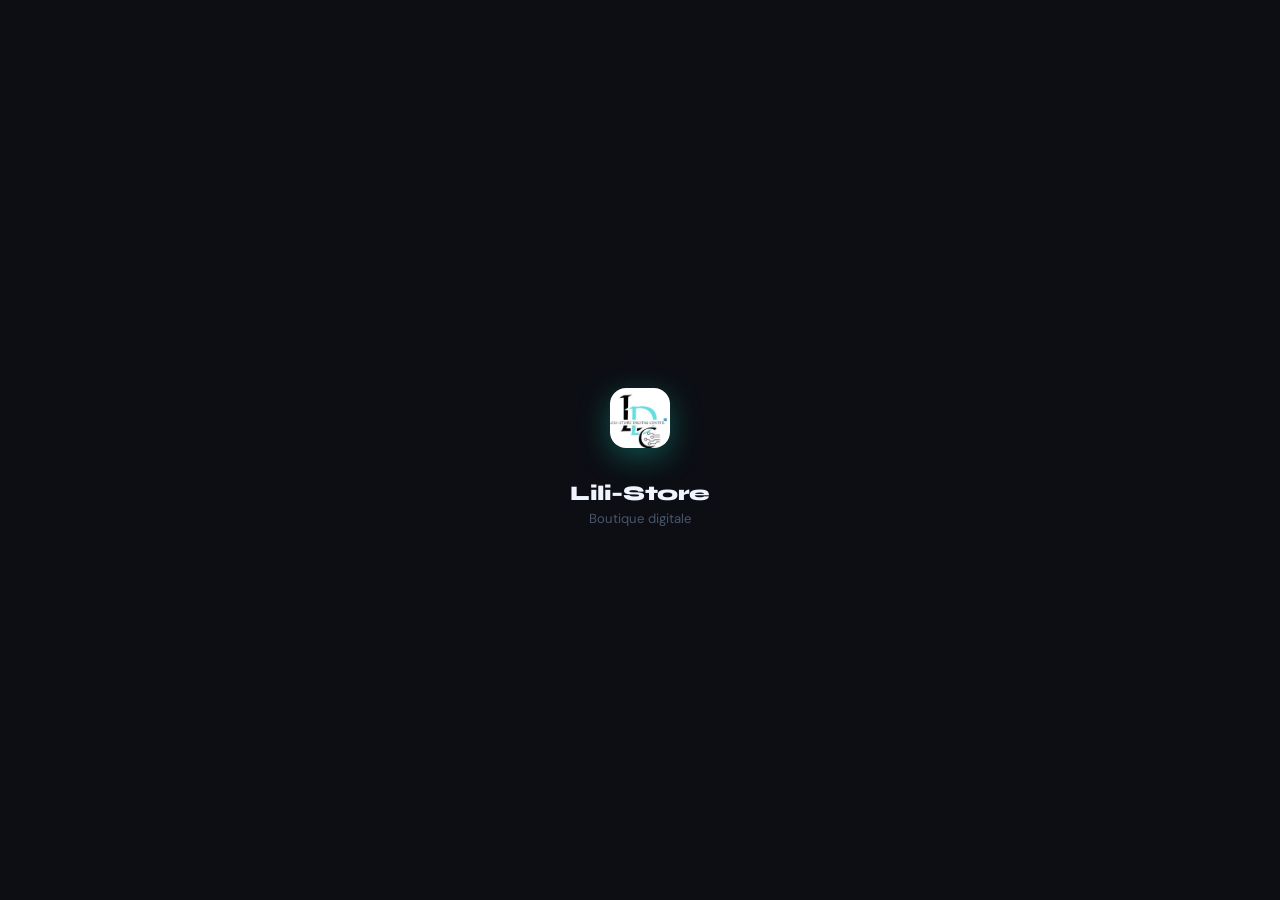
==== client-market/index.html @ f2b87844 "feat: Lili-Store Digital v2 - boutique en ligne avec tableau de bord" ====
<!DOCTYPE html>
<html lang="fr">
<head>
<meta charset="UTF-8">
<meta name="viewport" content="width=device-width,initial-scale=1,maximum-scale=1,user-scalable=no,viewport-fit=cover">
<meta name="theme-color" content="#14B8A6">
<meta name="apple-mobile-web-app-capable" content="yes">
<meta name="apple-mobile-web-app-status-bar-style" content="default">
<title>Lili-Store Digital · Boutique</title>
<link rel="icon" type="image/jpeg" href="lili.jpg">
<link rel="apple-touch-icon" href="lili.jpg">
<link rel="stylesheet" href="css/style.css">
<style>
:root{--primary:#14B8A6;--primary-dark:#0F766E;--primary-glow:rgba(20,184,166,.4);--primary-soft:rgba(20,184,166,.12);--bg:#0C0E14;--bg-2:#13161F;--bg-card:#181C28;--surface:#1E2235;--surface-2:#252A3E;--border:rgba(255,255,255,.07);--border-accent:rgba(20,184,166,.35);--header-bg:rgba(12,14,20,.92);--text-1:#F0F4FF;--text-2:#8896B3;--text-3:#4A556B;--gold:#F5A623;--silver:#9BB3CC;--bronze:#C47D4A;--success:#00D68F;--error:#FF4D6D;--radius-s:10px;--radius-m:16px;--radius-l:22px;--radius-xl:30px;--radius-full:9999px;--hdr-h:112px;--shadow-sm:0 2px 8px rgba(0,0,0,.25);--shadow:0 4px 20px rgba(0,0,0,.35);--shadow-lg:0 8px 40px rgba(0,0,0,.5);--font-display:'Syne',sans-serif;--font-body:'DM Sans',sans-serif;--ease-bounce:cubic-bezier(.34,1.56,.64,1);--ease-out:cubic-bezier(.4,0,.2,1);--t-fast:.18s var(--ease-out);--t-norm:.28s var(--ease-out);--t-bounce:.38s var(--ease-bounce);--shadow-card:0 8px 32px rgba(0,0,0,.5);--shadow-glow:0 0 30px var(--primary-glow);}
body.light{--bg:#F8FAFC;--bg-2:#F1F5F9;--bg-card:#FFFFFF;--surface:#F1F5F9;--surface-2:#E2E8F0;--border:rgba(0,0,0,.08);--border-accent:rgba(20,184,166,.25);--header-bg:rgba(248,250,252,.92);--text-1:#0F172A;--text-2:#475569;--text-3:#94A3B8;--shadow-sm:0 2px 8px rgba(0,0,0,.06);--shadow:0 4px 20px rgba(0,0,0,.08);--shadow-lg:0 8px 40px rgba(0,0,0,.12);}
*,*::before,*::after{box-sizing:border-box;margin:0;padding:0;-webkit-tap-highlight-color:transparent;-webkit-font-smoothing:antialiased;}
html{scroll-behavior:smooth;overflow-x:hidden;}
body{font-family:var(--font-body);background:var(--bg);color:var(--text-1);min-height:100vh;overflow-x:hidden;padding-bottom:env(safe-area-inset-bottom,20px);}
a{text-decoration:none;color:inherit;}
img{display:block;max-width:100%;}
::-webkit-scrollbar{width:4px;height:4px;}
::-webkit-scrollbar-track{background:transparent;}
::-webkit-scrollbar-thumb{background:var(--surface-2);border-radius:99px;}


.loader-ring{position:relative;width:80px;height:80px;display:flex;align-items:center;justify-content:center;}
.loader-emoji{position:absolute;z-index:2;animation:emojiBounce 1.6s ease-in-out infinite;}
.loader-emoji svg{width:36px;height:36px;}
@keyframes emojiBounce{0%,100%{transform:scale(1)}50%{transform:scale(1.15)}}
.loader-svg{width:80px;height:80px;position:absolute;top:0;left:0;transform:rotate(-90deg);}
.loader-track{fill:none;stroke:rgba(255,255,255,.08);stroke-width:5;}
.loader-fill{fill:none;stroke:var(--primary);stroke-width:5;stroke-linecap:round;stroke-dasharray:226;stroke-dashoffset:226;animation:loaderSpin 1.8s ease-in-out infinite;filter:drop-shadow(0 0 6px var(--primary));}
@keyframes loaderSpin{0%{stroke-dashoffset:226}50%{stroke-dashoffset:56}100%{stroke-dashoffset:226}}
.loader-label{font-family:var(--font-display);font-size:.8rem;color:var(--text-3);letter-spacing:.06em;text-transform:uppercase;}
.loader-bar-wrap{width:100%;height:3px;background:rgba(255,255,255,.07);border-radius:var(--radius-full);overflow:hidden;}
.loader-bar{height:100%;width:0%;background:linear-gradient(90deg,var(--primary),#FF9500);border-radius:var(--radius-full);transition:width .3s var(--ease-out);box-shadow:0 0 10px var(--primary-glow);}

.app-header{position:fixed;top:0;left:0;right:0;z-index:1000;background:var(--header-bg);backdrop-filter:blur(20px);-webkit-backdrop-filter:blur(20px);border-bottom:1px solid var(--border);padding-top:env(safe-area-inset-top,0);transition:box-shadow var(--t-norm);}
.app-header.scrolled{box-shadow:0 4px 30px rgba(0,0,0,.5);}
.app-header-inner{display:flex;align-items:center;justify-content:space-between;padding:10px 14px 6px;}
.hdr-btn{width:38px;height:38px;border:none;background:rgba(255,255,255,.05);border-radius:var(--radius-s);color:var(--text-1);cursor:pointer;display:flex;align-items:center;justify-content:center;transition:background var(--t-fast);}
.hdr-btn:hover{background:rgba(255,255,255,.1);}
.hdr-center{display:flex;align-items:center;gap:7px;}
.hdr-logo-icon{width:28px;height:28px;}
.hdr-logo-text{font-family:var(--font-display);font-size:1.1rem;font-weight:800;color:var(--text-1);letter-spacing:-.03em;}
.hdr-right{display:flex;gap:6px;align-items:center;}
.hdr-search{padding:0 14px 10px;}
.search-box{display:flex;align-items:center;gap:9px;background:rgba(255,255,255,.06);border:1.5px solid rgba(255,255,255,.09);border-radius:var(--radius-full);padding:9px 14px;transition:all var(--t-norm);box-shadow:var(--shadow-sm);}
.search-box:focus-within{background:rgba(255,255,255,.1);border-color:var(--primary);box-shadow:0 0 0 4px rgba(20,184,166,.12);}
.search-ico{color:var(--text-3);flex-shrink:0;transition:color var(--t-fast);}
.search-box:focus-within .search-ico{color:var(--primary);}
.search-input{flex:1;background:transparent;border:none;outline:none;font-family:var(--font-body);font-size:.88rem;font-weight:500;color:var(--text-1);}
.search-input::placeholder{color:var(--text-3);}
.hdr-meta{display:flex;align-items:center;gap:6px;padding:5px 4px 0;}
.meta-pill{font-size:.72rem;color:var(--text-3);font-weight:500;}
.meta-pill b{color:var(--primary);font-weight:700;}
.meta-dot{color:var(--text-3);font-size:.72rem;}

.snap-main{padding-top:var(--hdr-h);min-height:100vh;}

.hero-section{padding:24px 16px 20px;position:relative;overflow:hidden;}
.hero-bg{position:absolute;inset:0;background:radial-gradient(ellipse 80% 50% at 50% 0%,rgba(20,184,166,.08),transparent 70%);pointer-events:none;}
.hero-pill{display:inline-flex;align-items:center;gap:6px;background:var(--primary-soft);border:1px solid rgba(20,184,166,.25);border-radius:var(--radius-full);padding:5px 12px;font-size:.7rem;font-weight:700;color:var(--primary);text-transform:uppercase;letter-spacing:.06em;margin-bottom:14px;position:relative;z-index:1;}
.live-dot{width:6px;height:6px;background:var(--success);border-radius:50%;animation:blink 1.4s ease-in-out infinite;}
@keyframes blink{0%,100%{opacity:1}50%{opacity:.3}}
.hero-title{font-family:var(--font-display);font-size:clamp(1.6rem,6vw,2.4rem);font-weight:800;line-height:1.15;margin-bottom:10px;position:relative;z-index:1;}
.hero-title .accent{color:var(--primary);}
.hero-sub{font-size:.88rem;color:var(--text-2);line-height:1.6;margin-bottom:18px;max-width:320px;position:relative;z-index:1;}

.stories-bar-wrap{padding:16px 0 0;}
.stories-label{display:flex;align-items:center;gap:8px;padding:0 16px 10px;}
.stories-label-txt{font-family:var(--font-display);font-size:.78rem;font-weight:700;text-transform:uppercase;letter-spacing:.1em;color:var(--text-3);}
.stories-bar{display:flex;gap:14px;padding:4px 16px 18px;overflow-x:auto;scrollbar-width:none;-ms-overflow-style:none;scroll-snap-type:x mandatory;-webkit-overflow-scrolling:touch;}
.stories-bar::-webkit-scrollbar{display:none;}
.story-item{display:flex;flex-direction:column;align-items:center;gap:6px;flex-shrink:0;cursor:pointer;scroll-snap-align:start;animation:storyIn .5s var(--ease-bounce) backwards;}
@keyframes storyIn{from{opacity:0;transform:scale(.7) translateY(10px)}to{opacity:1;transform:scale(1) translateY(0)}}
.story-ring-outer{width:68px;height:68px;border-radius:50%;padding:2.5px;position:relative;background:conic-gradient(var(--primary) 0%,var(--gold) 50%,var(--primary) 100%);transition:transform var(--t-bounce);}
.story-item:hover .story-ring-outer{transform:scale(1.08);}
.story-ring-inner{width:100%;height:100%;border-radius:50%;border:2.5px solid var(--bg);overflow:hidden;background:var(--surface);display:flex;align-items:center;justify-content:center;font-size:1.5rem;}
.story-ring-inner img{width:100%;height:100%;object-fit:cover;border-radius:50%;}
.story-name{font-family:var(--font-body);font-size:.66rem;font-weight:600;color:var(--text-2);text-align:center;max-width:62px;overflow:hidden;text-overflow:ellipsis;white-space:nowrap;}

.snap-tabs{display:flex;gap:0;padding:0 16px;border-bottom:1px solid rgba(255,255,255,.07);background:var(--bg);position:sticky;top:var(--hdr-h);z-index:90;}
.snap-tab{flex:1;padding:12px 8px;border:none;background:transparent;color:var(--text-3);font-family:var(--font-display);font-size:.82rem;font-weight:700;text-transform:uppercase;letter-spacing:.07em;cursor:pointer;border-bottom:2px solid transparent;transition:all .22s ease;display:flex;align-items:center;justify-content:center;gap:6px;}
.snap-tab:hover{color:var(--text-2);}
.snap-tab.active{color:var(--primary);border-bottom-color:var(--primary);}
.snap-tab .tab-badge{background:var(--primary);color:white;border-radius:99px;font-size:.58rem;padding:1px 5px;font-weight:800;min-width:16px;text-align:center;}

.discover-section{padding:0 10px 32px;}
.discover-grid{display:grid;grid-template-columns:1fr 1fr;gap:10px;}
.discover-grid .tile-card:nth-child(5n+1){grid-column:1/-1;}
@media(min-width:480px){.discover-grid{grid-template-columns:repeat(2,1fr);gap:12px;}}
@media(min-width:720px){.discover-grid{grid-template-columns:repeat(3,1fr);gap:14px;}.discover-grid .tile-card:nth-child(5n+1){grid-column:span 1;}}
@media(min-width:1024px){.discover-section{padding:0 16px 40px;}.discover-grid{grid-template-columns:repeat(4,1fr);gap:16px;}}

.tile-card{background:var(--bg-card);border:1px solid var(--border);border-radius:var(--radius-l);overflow:hidden;position:relative;cursor:pointer;display:flex;flex-direction:column;box-shadow:var(--shadow-sm);transition:transform var(--t-bounce),box-shadow var(--t-norm),border-color var(--t-norm);animation:tileIn .5s var(--ease-bounce) backwards;}
@keyframes tileIn{from{opacity:0;transform:translateY(24px) scale(.92)}to{opacity:1;transform:translateY(0) scale(1)}}
.tile-card:hover{box-shadow:var(--shadow);transform:translateY(-4px) scale(1.01);border-color:var(--border-accent);}
.tile-card:active{transform:scale(.97);}
.tile-cover{height:90px;position:relative;overflow:hidden;background:var(--surface);flex-shrink:0;}
.tile-cover::after{content:'';position:absolute;inset:0;background:rgba(0,0,0,.3);opacity:0;transition:opacity .3s ease;z-index:2;pointer-events:none;}
.tile-card:hover .tile-cover::after{opacity:1;}
.tile-card:nth-child(5n+1) .tile-cover{height:140px;}
.tile-slideshow{position:absolute;inset:0;overflow:hidden;}
.tile-slide-img{position:absolute;inset:0;width:100%;height:100%;object-fit:cover;opacity:0;transition:opacity .55s ease;}
.tile-slide-img.loaded{opacity:1;}
.tile-sk{position:absolute;inset:0;background:linear-gradient(90deg,var(--surface) 25%,var(--surface-2) 50%,var(--surface) 75%);background-size:200% 100%;animation:imgShimmer 1.4s ease-in-out infinite;z-index:0;}
.tile-sk.hide{opacity:0;transition:opacity .4s ease;}
@keyframes imgShimmer{0%{background-position:200% 0}100%{background-position:-200% 0}}
.tile-card:hover .tile-slide-img.active{transform:scale(1.04);transition:opacity .7s ease,transform .5s ease;}
.tile-cover-gradient{position:absolute;inset:0;background:linear-gradient(to bottom,rgba(0,0,0,0) 0%,rgba(0,0,0,.6) 100%);}
.tile-cover-badges{position:absolute;top:8px;left:8px;display:flex;gap:5px;z-index:2;}
.tile-badge{font-size:.62rem;font-weight:700;font-family:var(--font-display);padding:3px 8px;border-radius:var(--radius-full);backdrop-filter:blur(8px);letter-spacing:.04em;}
.tile-badge-stock{background:rgba(0,214,143,.2);color:var(--success);border:1px solid rgba(0,214,143,.3);}
.tile-badge-hot{background:rgba(255,77,109,.85);color:#fff;border:none;}
.tile-badge-promo{background:var(--error);color:#fff;border:none;}
.price-barre{font-size:.75rem;font-weight:600;color:var(--text-3);text-decoration:line-through;margin-right:5px;}
.modal-price .price-barre{font-size:.95rem;}
.tile-body{padding:11px 12px 13px;display:flex;flex-direction:column;gap:9px;flex:1;}
.tile-name{font-family:var(--font-display);font-size:.88rem;font-weight:700;color:var(--text-1);letter-spacing:-.01em;white-space:nowrap;overflow:hidden;text-overflow:ellipsis;line-height:1.2;margin-bottom:2px;}
.tile-meta{font-size:.67rem;color:var(--text-3);font-weight:500;display:flex;align-items:center;gap:4px;}
.tile-meta svg{width:12px;height:12px;flex-shrink:0;}
.tile-price{font-family:var(--font-display);font-size:1.05rem;font-weight:800;color:var(--primary);letter-spacing:-.02em;}
.tile-stars{color:var(--gold);font-size:.7rem;letter-spacing:1px;}
.tile-desc{font-size:.71rem;color:var(--text-2);line-height:1.5;display:-webkit-box;-webkit-line-clamp:2;-webkit-box-orient:vertical;overflow:hidden;}
.tile-actions{display:flex;gap:6px;margin-top:auto;}
.tile-btn-cart{flex:1;padding:9px 10px;border-radius:var(--radius-s);border:none;background:linear-gradient(135deg,var(--primary),var(--primary-dark));color:white;font-family:var(--font-body);font-size:.77rem;font-weight:700;cursor:pointer;display:flex;align-items:center;justify-content:center;gap:5px;box-shadow:0 4px 12px rgba(20,184,166,.3);transition:all var(--t-bounce);}
.tile-btn-cart:hover{transform:translateY(-1px);box-shadow:0 6px 18px rgba(20,184,166,.45);}
.tile-btn-like{width:36px;height:36px;border-radius:var(--radius-s);border:1.5px solid var(--border);background:var(--surface);color:var(--text-2);cursor:pointer;display:flex;align-items:center;justify-content:center;transition:all var(--t-bounce);flex-shrink:0;}
.tile-btn-like:hover{border-color:var(--error);color:var(--error);}
.tile-btn-like.liked{background:rgba(255,77,109,.12);border-color:rgba(255,77,109,.3);color:var(--error);}
.slide-dots{position:absolute;bottom:7px;left:50%;transform:translateX(-50%);display:flex;gap:4px;z-index:3;}
.slide-dot{width:5px;height:5px;border-radius:50%;background:rgba(255,255,255,.4);transition:all .25s ease;flex-shrink:0;}
.slide-dot.active{background:#fff;width:14px;border-radius:3px;}

.snap-empty{padding:60px 24px;text-align:center;}
.snap-empty-icon{font-size:3.5rem;margin-bottom:16px;display:block;}
.snap-empty h3{font-family:var(--font-display);font-size:1.1rem;font-weight:800;color:var(--text-2);margin-bottom:8px;letter-spacing:-.02em;}
.snap-empty p{font-size:.85rem;color:var(--text-3);margin-bottom:20px;}
.snap-load-more-wrap{padding:20px 0 10px;text-align:center;}

.toast-container{position:fixed;bottom:calc(20px + env(safe-area-inset-bottom,0));right:14px;left:14px;z-index:99998;display:flex;flex-direction:column-reverse;gap:8px;pointer-events:none;}
.toast{display:flex;align-items:center;gap:10px;background:var(--surface-2);border:1px solid var(--border);border-radius:var(--radius-m);padding:12px 16px;font-size:.84rem;font-weight:600;color:var(--text-1);box-shadow:0 8px 30px rgba(0,0,0,.55);pointer-events:all;animation:toastIn .4s var(--ease-bounce);max-width:380px;width:fit-content;margin:0 auto;backdrop-filter:blur(14px);}
@keyframes toastIn{from{opacity:0;transform:translateY(20px) scale(.9)}to{opacity:1;transform:translateY(0) scale(1)}}
.toast.fade-out{animation:toastOut .3s ease forwards;}
@keyframes toastOut{to{opacity:0;transform:translateY(10px) scale(.92)}}
.toast.success{border-color:rgba(0,214,143,.4);}
.toast.error{border-color:rgba(255,77,109,.4);}
.toast.info{border-color:rgba(20,184,166,.4);}

.modal-overlay{position:fixed;inset:0;background:rgba(0,0,0,.75);backdrop-filter:blur(10px);-webkit-backdrop-filter:blur(10px);z-index:3000;opacity:0;visibility:hidden;transition:all var(--t-norm);display:flex;align-items:flex-end;justify-content:center;}
.modal-overlay.active{opacity:1;visibility:visible;}
.modal-sheet{background:var(--bg-card);border-radius:var(--radius-xl) var(--radius-xl) 0 0;border:1px solid var(--border);border-bottom:none;width:100%;max-width:500px;max-height:90vh;overflow-y:auto;transform:translateY(40px);transition:transform var(--t-bounce);position:relative;padding-bottom:env(safe-area-inset-bottom,20px);box-shadow:0 -4px 40px rgba(0,0,0,.5);}
body.light .modal-sheet{box-shadow:0 -4px 40px rgba(0,0,0,.15);}
.modal-overlay.active .modal-sheet{transform:translateY(0);}
.modal-drag-handle{width:36px;height:4px;background:var(--border);border-radius:99px;margin:12px auto 4px;}
.modal-close{position:absolute;top:14px;right:14px;width:32px;height:32px;border:1px solid var(--border);background:var(--surface);border-radius:50%;color:var(--text-2);cursor:pointer;display:flex;align-items:center;justify-content:center;transition:all var(--t-fast);z-index:1;}
.modal-close:hover{background:var(--error);color:white;border-color:var(--error);}
.modal-product-img{width:100%;height:200px;object-fit:cover;cursor:zoom-in;transition:transform .3s ease,opacity .55s ease;opacity:0;}
.modal-product-img.loaded{opacity:1;}
.modal-product-img:hover{transform:scale(1.02);}
.modal-body{padding:20px;}
.modal-name{font-family:var(--font-display);font-size:1.2rem;font-weight:800;color:var(--text-1);margin-bottom:4px;}
.modal-price{font-size:1.3rem;font-weight:900;color:var(--primary);margin-bottom:12px;}
.modal-desc{font-size:.84rem;color:var(--text-2);line-height:1.6;margin-bottom:16px;}

/* ───── ORDER STEPPER ───── */
.ck-step-indicator{display:flex;align-items:center;justify-content:center;gap:0;padding:16px 20px 12px;position:sticky;top:0;z-index:11;background:var(--bg-card);}
.ck-step-indicator:empty{display:none;}
.ck-step-dot{display:flex;align-items:center;gap:6px;font-size:.68rem;font-weight:700;color:var(--text-3);text-transform:uppercase;letter-spacing:.04em;transition:color var(--t-norm);}
.ck-step-dot .num{width:26px;height:26px;border-radius:50%;display:flex;align-items:center;justify-content:center;font-size:.7rem;font-weight:800;border:2px solid var(--border);color:var(--text-3);transition:all var(--t-bounce);flex-shrink:0;}
.ck-step-dot.active{color:var(--text-1);}
.ck-step-dot.active .num{background:var(--primary);border-color:var(--primary);color:#fff;box-shadow:0 0 0 4px rgba(20,184,166,.2);}
.ck-step-dot.done{color:var(--success);}
.ck-step-dot.done .num{background:var(--success);border-color:var(--success);color:#fff;font-size:.55rem;}
.ck-step-line{width:40px;height:2px;background:var(--border);margin:0 8px;border-radius:2px;transition:background var(--t-norm);position:relative;overflow:hidden;}
.ck-step-line.fill{background:var(--primary);}
.ck-step-line.fill::after{content:'';position:absolute;inset:0;background:linear-gradient(90deg,var(--primary),var(--primary-dark));animation:ckLinePulse 1.6s ease-in-out infinite;}
@keyframes ckLinePulse{0%,100%{opacity:1}50%{opacity:.6}}
.ck-pane{animation:ckSlideIn .4s var(--ease-bounce);}
@keyframes ckSlideIn{from{opacity:0;transform:translateX(30px)}to{opacity:1;transform:translateX(0)}}
.ck-pane.exit{animation:ckSlideOut .3s ease forwards;}
@keyframes ckSlideOut{to{opacity:0;transform:translateX(-30px)}}

.cmd-overlay{position:fixed;inset:0;background:rgba(0,0,0,.65);backdrop-filter:blur(12px);-webkit-backdrop-filter:blur(12px);z-index:2000;display:flex;align-items:flex-end;justify-content:center;animation:cmd-fi .3s ease;}
@keyframes cmd-fi{from{opacity:0}to{opacity:1}}
.cmd-modal{background:var(--bg-card);border-radius:24px 24px 0 0;width:100%;max-width:540px;max-height:94vh;overflow-y:auto;padding:0 0 24px;animation:cmd-su .4s cubic-bezier(.22,.68,0,1);box-shadow:0 -8px 60px rgba(0,0,0,.6);}
body.light .cmd-modal{box-shadow:0 -8px 60px rgba(0,0,0,.18);}
@keyframes cmd-su{from{transform:translateY(100%)}to{transform:translateY(0)}}
.cmd-header{display:flex;align-items:center;justify-content:space-between;padding:14px 20px 4px;}
.cmd-title{font-size:1.15rem;font-weight:800;color:var(--text-1);display:flex;align-items:center;gap:8px;}
.cmd-close{width:32px;height:32px;border-radius:50%;border:none;background:var(--surface);color:var(--text-2);display:flex;align-items:center;justify-content:center;cursor:pointer;font-size:1rem;transition:all var(--t-fast);flex-shrink:0;}
.cmd-close svg{width:16px;height:16px;}
.cmd-close:hover{background:var(--error);color:#fff;transform:rotate(90deg);}
.cmd-body{padding:4px 20px 0;}
.cmd-recap{display:flex;align-items:center;gap:14px;padding:14px;background:var(--surface);border-radius:var(--radius-m);margin-bottom:16px;box-shadow:var(--shadow-sm);border:1px solid var(--border);}
.cmd-recap-img{width:56px;height:56px;border-radius:var(--radius-s);object-fit:cover;flex-shrink:0;}
.cmd-recap-name{font-size:.9rem;font-weight:700;color:var(--text-1);margin-bottom:2px;}
.cmd-recap-price{font-size:1rem;font-weight:900;color:var(--primary);}
.cmd-section-label{font-size:.7rem;font-weight:700;letter-spacing:.1em;text-transform:uppercase;color:var(--text-3);margin:18px 0 10px;display:flex;align-items:center;gap:6px;}
.cmd-section-label::after{content:'';flex:1;height:1px;background:var(--border);}
.cmd-field{margin-bottom:14px;}
.cmd-label{font-size:.82rem;font-weight:600;color:var(--text-2);margin-bottom:5px;display:flex;align-items:center;gap:4px;}
.cmd-label .req{color:var(--error);}
.cmd-input{width:100%;padding:12px 14px;border:2px solid var(--border);border-radius:var(--radius-s);font-size:.92rem;font-family:inherit;color:var(--text-1);background:var(--surface);transition:border-color .25s,box-shadow .25s;-webkit-appearance:none;}
.cmd-input:focus{outline:none;border-color:var(--primary);box-shadow:0 0 0 3px rgba(20,184,166,.12);}
.cmd-input.err{border-color:var(--error);box-shadow:0 0 0 3px rgba(255,77,109,.1);}
.cmd-err{font-size:.75rem;color:var(--error);margin-top:4px;display:flex;align-items:center;gap:4px;animation:ckShake .35s ease;}
@keyframes ckShake{0%,100%{transform:translateX(0)}25%{transform:translateX(-6px)}75%{transform:translateX(6px)}}
.cmd-methods{display:flex;flex-direction:column;gap:8px;}
.cmd-method{display:flex;align-items:flex-start;gap:12px;padding:13px 14px;border:2px solid var(--border);border-radius:var(--radius-m);cursor:pointer;transition:all .25s;background:var(--surface);position:relative;overflow:hidden;}
.cmd-method::before{content:'';position:absolute;inset:0;background:linear-gradient(135deg,var(--primary),transparent 60%);opacity:0;transition:opacity .3s;pointer-events:none;}
.cmd-method:hover{border-color:var(--border-accent);transform:translateX(3px);}
.cmd-method:hover::before{opacity:.06;}
.cmd-method.sel{border-color:var(--primary);background:rgba(20,184,166,.06);box-shadow:0 0 0 1px rgba(20,184,166,.15);}
.cmd-method.sel::before{opacity:.08;}
.cmd-method input[type="radio"]{display:none;}
.cmd-radio{width:18px;height:18px;border-radius:50%;border:2px solid var(--border);flex-shrink:0;margin-top:4px;position:relative;transition:all .25s;}
.cmd-method.sel .cmd-radio{border-color:var(--primary);}
.cmd-method.sel .cmd-radio::after{content:'';position:absolute;top:50%;left:50%;transform:translate(-50%,-50%);width:9px;height:9px;border-radius:50%;background:var(--primary);animation:ckRadioPop .3s var(--ease-bounce);}
@keyframes ckRadioPop{0%{transform:translate(-50%,-50%) scale(0)}50%{transform:translate(-50%,-50%) scale(1.2)}100%{transform:translate(-50%,-50%) scale(1)}}
.cmd-micon{width:34px;height:34px;flex-shrink:0;position:relative;z-index:1;display:flex;align-items:center;justify-content:center;border-radius:10px;background:rgba(255,255,255,.06);border:1px solid var(--border);overflow:hidden;}
.cmd-method.sel .cmd-micon{background:rgba(20,184,166,.1);border-color:rgba(20,184,166,.2);}
.cmd-micon svg{width:20px;height:20px;}
.cmd-micon .cmd-pay-img{width:22px;height:22px;object-fit:contain;}
.cmd-pay-img-lg{width:36px;height:36px;object-fit:contain;border-radius:10px;background:rgba(255,255,255,.06);padding:5px;border:1px solid var(--border);}
.cmd-summary-row .cmd-pay-img{width:16px;height:16px;object-fit:contain;vertical-align:middle;border-radius:4px;}
.cmd-mbody{flex:1;position:relative;z-index:1;}
.cmd-mtitle{font-size:.92rem;font-weight:700;color:var(--text-1);}
.cmd-mdesc{font-size:.78rem;color:var(--text-2);margin-top:1px;}
.cmd-badge{display:inline-flex;align-items:center;gap:3px;padding:2px 7px;background:rgba(0,214,143,.12);color:var(--success);border-radius:20px;font-size:.65rem;font-weight:700;margin-top:3px;}
.cmd-pay-box{margin-top:12px;padding:16px;background:var(--surface);border:1.5px solid rgba(20,184,166,.2);border-radius:var(--radius-m);animation:cmd-sd .35s ease;}
@keyframes cmd-sd{from{opacity:0;transform:translateY(-8px) scale(.97)}to{opacity:1;transform:translateY(0) scale(1)}}
.cmd-pay-title{font-size:.73rem;font-weight:700;color:var(--text-3);text-transform:uppercase;letter-spacing:.06em;margin-bottom:10px;}
.cmd-mm-card{display:flex;align-items:center;gap:14px;padding:12px 14px;background:var(--bg-card);border-radius:var(--radius-m);margin-bottom:8px;border:1px solid var(--border);}
.cmd-mm-num{font-size:1.2rem;font-weight:900;color:var(--primary);letter-spacing:.03em;}
.cmd-mm-name{font-size:.8rem;color:var(--text-2);}
.cmd-mm-name strong{color:var(--text-1);}
.cmd-instr{font-size:.82rem;color:var(--text-2);line-height:1.55;margin-top:6px;}
.cmd-instr strong{color:var(--text-1);}
.cmd-liv-box{background:var(--surface);border-radius:var(--radius-m);padding:14px 16px;margin-top:8px;}
.cmd-liv-row{display:flex;justify-content:space-between;align-items:center;font-size:.88rem;padding:5px 0;}
.cmd-liv-lbl{color:var(--text-2);}
.cmd-liv-val{font-weight:700;color:var(--text-1);}
.cmd-liv-div{height:1px;background:var(--border);margin:8px 0;}
.cmd-liv-total{display:flex;justify-content:space-between;align-items:center;padding-top:8px;}
.cmd-liv-total-lbl{font-size:.93rem;font-weight:700;color:var(--text-1);}
.cmd-liv-total-val{font-size:1.2rem;font-weight:900;color:var(--primary);}
.cmd-no-method{text-align:center;padding:24px;background:var(--surface);border-radius:var(--radius-m);color:var(--text-2);font-size:.9rem;}
.cmd-btn-ok{width:100%;padding:16px;margin-top:22px;background:linear-gradient(135deg,var(--primary),var(--primary-dark));color:white;border:none;border-radius:var(--radius-m);font-weight:700;font-size:1rem;cursor:pointer;display:flex;align-items:center;justify-content:center;gap:10px;box-shadow:0 4px 12px rgba(20,184,166,.3);transition:all .3s;}
.cmd-btn-ok:hover{transform:translateY(-2px);box-shadow:0 6px 18px rgba(20,184,166,.35);}
.cmd-btn-ok:disabled{opacity:.6;cursor:not-allowed;transform:none;box-shadow:none;}
.cmd-btn-cancel{width:100%;padding:13px;margin-top:10px;background:transparent;color:var(--text-3);border:1px solid var(--border);border-radius:var(--radius-m);font-weight:600;font-size:.95rem;cursor:pointer;transition:all .2s;}
.cmd-btn-cancel:hover{background:var(--surface);color:var(--text-2);}
.cmd-spinner{width:18px;height:18px;border:3px solid rgba(255,255,255,.4);border-top-color:white;border-radius:50%;animation:spin 1s linear infinite;}
@keyframes spin{to{transform:rotate(360deg)}}

.menu-drawer-overlay{position:fixed;inset:0;background:rgba(0,0,0,.6);backdrop-filter:blur(14px);-webkit-backdrop-filter:blur(14px);z-index:10001;opacity:0;pointer-events:none;transition:opacity .35s ease;}
.menu-drawer-overlay.active{opacity:1;pointer-events:all;}
.menu-drawer{position:fixed;top:0;left:0;bottom:0;width:min(320px,85vw);background:var(--bg-card);border-right:1px solid var(--border);z-index:10002;display:flex;flex-direction:column;transform:translateX(-100%);transition:transform .4s cubic-bezier(.22,.68,0,1);box-shadow:4px 0 40px rgba(0,0,0,.5);padding:env(safe-area-inset-top,0) 0 env(safe-area-inset-bottom,0);}
.menu-drawer.active{transform:translateX(0);}
.menu-drawer-head{display:flex;align-items:center;gap:12px;padding:20px 18px 14px;border-bottom:1px solid var(--border);}
.menu-drawer-logo{width:44px;height:44px;border-radius:12px;object-fit:cover;box-shadow:0 4px 12px rgba(0,0,0,.3);}
.menu-drawer-name{font-family:var(--font-display);font-size:1rem;font-weight:800;color:var(--text-1);}
.menu-drawer-tag{font-size:.75rem;color:var(--text-3);margin-top:1px;}
.menu-drawer-body{flex:1;overflow-y:auto;padding:8px 0;}
.menu-drawer-section{padding:8px 18px;}
.menu-drawer-section-title{font-size:.65rem;font-weight:700;text-transform:uppercase;letter-spacing:.08em;color:var(--text-3);display:flex;align-items:center;gap:6px;margin-bottom:6px;}
.menu-drawer-link{display:flex;align-items:center;gap:10px;padding:10px 12px;border-radius:var(--radius-s);font-size:.87rem;font-weight:500;color:var(--text-1);text-decoration:none;cursor:pointer;transition:all .2s;border:none;background:transparent;font-family:inherit;width:100%;text-align:left;}
.menu-drawer-link:hover{background:var(--surface);color:var(--primary);}
.menu-drawer-link svg{width:18px;height:18px;flex-shrink:0;opacity:.7;}
.menu-drawer-foot{padding:12px 18px;border-top:1px solid var(--border);}
.menu-drawer-close{width:100%;padding:12px;border-radius:var(--radius-s);border:1px solid var(--border);background:transparent;color:var(--text-3);font-family:inherit;font-size:.85rem;font-weight:600;cursor:pointer;display:flex;align-items:center;justify-content:center;gap:8px;transition:all .2s;}
.menu-drawer-close:hover{background:var(--surface);color:var(--text-1);}
.menu-drawer-close svg{width:16px;height:16px;}
.menu-drawer-section-title svg{width:14px;height:14px;flex-shrink:0;}
.cmd-handle{width:36px;height:4px;background:var(--border);border-radius:99px;margin:0 auto 4px;flex-shrink:0;}
.cmd-summary-card{background:var(--surface);border-radius:var(--radius-m);padding:12px 14px;margin-bottom:10px;border:1px solid var(--border);}
.cmd-summary-row{display:flex;justify-content:space-between;align-items:center;font-size:.85rem;padding:4px 0;color:var(--text-1);gap:10px;}
.cmd-summary-row span:last-child{font-weight:600;text-align:right;}
.bc-overlay{position:fixed;inset:0;background:rgba(0,0,0,.65);backdrop-filter:blur(6px);z-index:3000;display:flex;align-items:center;justify-content:center;padding:16px;animation:cmd-fi .3s ease;}
.img-preview-overlay{position:fixed;inset:0;background:rgba(0,0,0,.88);backdrop-filter:blur(24px);-webkit-backdrop-filter:blur(24px);z-index:99999;display:flex;align-items:center;justify-content:center;padding:30px;opacity:0;pointer-events:none;transition:opacity .35s ease;cursor:zoom-out;}
.img-preview-overlay.active{opacity:1;pointer-events:all;}
.img-preview-overlay img{max-width:100%;max-height:100%;border-radius:18px;box-shadow:0 24px 80px rgba(0,0,0,.8);transform:scale(.88) translateY(20px);transition:transform .5s cubic-bezier(.22,.68,0,1);object-fit:contain;user-select:none;-webkit-user-drag:none;}
.img-preview-overlay.active img{transform:scale(1) translateY(0);}
.img-preview-close{position:absolute;top:max(20px,env(safe-area-inset-top,20px));right:20px;width:42px;height:42px;border-radius:50%;border:1px solid rgba(255,255,255,.15);background:rgba(0,0,0,.45);color:#fff;display:flex;align-items:center;justify-content:center;cursor:pointer;transition:all .3s;backdrop-filter:blur(12px);-webkit-backdrop-filter:blur(12px);z-index:2;}
.img-preview-close svg{width:18px;height:18px;}
.img-preview-close:hover{background:rgba(255,77,109,.8);transform:rotate(90deg) scale(1.08);border-color:transparent;}
.img-preview-counter{position:absolute;bottom:24px;left:50%;transform:translateX(-50%);color:rgba(255,255,255,.6);font-size:.78rem;font-weight:600;letter-spacing:.04em;background:rgba(0,0,0,.4);backdrop-filter:blur(10px);padding:5px 14px;border-radius:20px;border:1px solid rgba(255,255,255,.08);}
.bc-modal{background:var(--bg-card);border-radius:24px;width:100%;max-width:480px;max-height:92vh;overflow-y:auto;box-shadow:0 24px 64px rgba(0,0,0,.6);animation:cmd-su .4s cubic-bezier(.25,.46,.45,.94);}
body.light .bc-modal{box-shadow:0 24px 64px rgba(0,0,0,.18);}
.bc-header{background:linear-gradient(135deg,var(--primary),var(--primary-dark));padding:28px 24px 20px;border-radius:24px 24px 0 0;text-align:center;}
.bc-success-ring{width:56px;height:56px;border-radius:50%;background:rgba(255,255,255,.2);border:3px solid rgba(255,255,255,.5);display:flex;align-items:center;justify-content:center;font-size:1.8rem;margin:0 auto 10px;}
.bc-title{font-size:1.2rem;font-weight:800;color:white;margin-bottom:4px;}
.bc-body{padding:20px;}
.bc-section{background:var(--surface);border-radius:14px;padding:14px 16px;margin-bottom:12px;}
.bc-section-title{font-size:.7rem;font-weight:700;text-transform:uppercase;letter-spacing:.08em;color:var(--text-3);margin-bottom:10px;}
.bc-row{display:flex;justify-content:space-between;align-items:flex-start;font-size:.875rem;padding:4px 0;}
.bc-label{color:var(--text-2);font-weight:500;}
.bc-value{font-weight:600;color:var(--text-1);text-align:right;}
.bc-divider{height:1px;background:var(--border);margin:10px 0;}
.bc-total-row{display:flex;justify-content:space-between;align-items:center;padding:6px 0 0;}
.bc-total-label{font-size:1rem;font-weight:700;color:var(--text-1);}
.bc-total-val{font-size:1.35rem;font-weight:900;color:var(--primary);}
.bc-actions{padding:0 20px 20px;display:flex;flex-direction:column;gap:10px;}
.bc-btn-share{width:100%;padding:15px;background:linear-gradient(135deg,var(--primary),var(--primary-dark));color:white;border:none;border-radius:14px;font-weight:700;font-size:1rem;cursor:pointer;display:flex;align-items:center;justify-content:center;gap:10px;transition:all .3s;font-family:inherit;}
.bc-btn-share:hover{transform:translateY(-2px);box-shadow:0 6px 20px rgba(20,184,166,.35);}
.bc-btn-copy{width:100%;padding:14px;background:transparent;color:var(--text-2);border:2px solid var(--border);border-radius:14px;font-weight:600;font-size:.95rem;cursor:pointer;display:flex;align-items:center;justify-content:center;gap:8px;transition:all .3s;font-family:inherit;}
.bc-btn-copy:hover{border-color:var(--primary);color:var(--primary);}
.bc-btn-close{width:100%;padding:13px;background:transparent;color:var(--text-3);border:none;border-radius:14px;font-weight:600;font-size:.95rem;cursor:pointer;transition:all .2s;font-family:inherit;}
.bc-btn-close:hover{background:var(--surface);color:var(--text-2);}
.bc-status{display:inline-flex;align-items:center;gap:6px;padding:4px 12px;background:rgba(20,184,166,.15);color:var(--primary);border-radius:20px;font-size:.78rem;font-weight:700;}

@media(max-width:480px){.hero-title{font-size:1.4rem;}.tile-card:nth-child(5n+1) .tile-cover{height:110px;}}

.sr{opacity:0;transform:translateY(24px);transition:opacity .55s var(--ease-out),transform .55s var(--ease-out);}
.sr.in{opacity:1;transform:none;}

.skeleton{background:linear-gradient(90deg,var(--surface) 25%,var(--surface-2) 50%,var(--surface) 75%);background-size:200% 100%;animation:shimmer 1.4s ease-in-out infinite;border-radius:var(--radius-s);}
@keyframes shimmer{0%{background-position:200% 0}100%{background-position:-200% 0}}
.tile-btn-cart svg,.cmd-btn-ok svg{width:14px;height:14px;flex-shrink:0;}
.tile-btn-like svg,.tile-btn-share svg{width:16px;height:16px;}
.tile-btn-share{width:36px;height:36px;border-radius:var(--radius-s);border:1.5px solid var(--border);background:var(--surface);color:var(--text-2);cursor:pointer;display:flex;align-items:center;justify-content:center;transition:all var(--t-bounce);flex-shrink:0;}
.tile-btn-share:hover{border-color:var(--primary);color:var(--primary);}
.tile-badge svg,.cmd-badge svg{width:10px;height:10px;flex-shrink:0;}
.cmd-section-label svg,.bc-section-title svg{width:14px;height:14px;flex-shrink:0;}
.cmd-summary-row svg{width:14px;height:14px;flex-shrink:0;vertical-align:middle;}
.cmd-pay-title svg{width:16px;height:16px;vertical-align:middle;}
.cmd-title svg{width:20px;height:20px;flex-shrink:0;}
.cmd-btn-cancel svg{width:14px;height:14px;flex-shrink:0;}
.bc-status svg{width:14px;height:14px;}
.bc-success-ring svg{width:28px;height:28px;stroke:white;}
.bc-btn-share svg{width:18px;height:18px;}
.toast svg{width:18px;height:18px;flex-shrink:0;}
.snap-tab svg{width:14px;height:14px;flex-shrink:0;}
.ck-step-dot .num svg{width:14px;height:14px;}
.welcome-splash{position:fixed;inset:0;z-index:99999;display:flex;flex-direction:column;align-items:center;justify-content:center;background:var(--bg);animation:welcomeIn .6s cubic-bezier(.34,1.56,.64,1);}
.welcome-splash.hide{animation:welcomeOut .5s ease forwards;pointer-events:none;}
@keyframes welcomeIn{0%{opacity:0;transform:scale(.9)}100%{opacity:1;transform:scale(1)}}
@keyframes welcomeOut{0%{opacity:1;transform:scale(1)}100%{opacity:0;transform:scale(1.05)}}
.welcome-ring{width:90px;height:90px;border-radius:50%;display:flex;align-items:center;justify-content:center;position:relative;margin-bottom:18px;}
.welcome-ring::before{content:'';position:absolute;inset:-6px;border-radius:50%;border:3px solid var(--primary);animation:welcomePulse 1.4s ease-out forwards;}
.welcome-ring::after{content:'';position:absolute;inset:-14px;border-radius:50%;border:2px solid rgba(20,184,166,.3);animation:welcomePulse 1.4s .2s ease-out forwards;}
@keyframes welcomePulse{0%{transform:scale(.8);opacity:1}100%{transform:scale(1.15);opacity:0}}
.welcome-logo{width:60px;height:60px;border-radius:16px;object-fit:cover;box-shadow:0 8px 30px var(--primary-glow);animation:welcomeLogo .6s cubic-bezier(.34,1.56,.64,1);}
@keyframes welcomeLogo{0%{transform:scale(.5) rotate(-10deg);opacity:0}100%{transform:scale(1) rotate(0);opacity:1}}
.welcome-name{font-family:var(--font-display);font-size:1.3rem;font-weight:800;color:var(--text-1);letter-spacing:-.02em;animation:welcomeText .8s .3s both;}
.welcome-tag{font-size:.82rem;color:var(--text-3);margin-top:4px;animation:welcomeText .8s .5s both;}
@keyframes welcomeText{0%{opacity:0;transform:translateY(10px)}100%{opacity:1;transform:none}}
.install-btn{display:inline-flex;align-items:center;gap:6px;padding:7px 14px;border-radius:var(--radius-full);border:1.5px solid var(--border);background:var(--surface);color:var(--text-1);font-family:var(--font-body);font-size:.75rem;font-weight:600;cursor:pointer;transition:all var(--t-fast);}
.install-btn:hover{border-color:var(--primary);color:var(--primary);}
.install-btn svg{width:16px;height:16px;}
</style>
</head>
<body>

<div class="welcome-splash" id="welcomeSplash">
  <div class="welcome-ring"><img src="lili.jpg" class="welcome-logo" alt=""></div>
  <div class="welcome-name">Lili-Store</div>
  <div class="welcome-tag">Boutique digitale</div>
</div>
<script>
(function(){var d=document.getElementById('welcomeSplash');if(!d)return;var t=setTimeout(function(){try{d.style.display='none'}catch(e){}},2200);window._splashFallback=t;})();
</script>

<header class="app-header" id="mainHeader">
  <div class="app-header-inner">
    <button class="hdr-btn" id="menuBtn" onclick="toggleMenu()">
      <svg width="20" height="20" viewBox="0 0 24 24" fill="none" stroke="currentColor" stroke-width="2.5"><line x1="3" y1="6" x2="21" y2="6"/><line x1="3" y1="12" x2="21" y2="12"/><line x1="3" y1="18" x2="15" y2="18"/></svg>
    </button>
    <div class="hdr-center">
      <img src="lili.jpg" class="hdr-logo-icon" alt="" onclick="openImagePreview(this.src)" style="border-radius:8px;object-fit:cover;cursor:pointer">
      <span class="hdr-logo-text">Lili-Store</span>
    </div>
    <div class="hdr-right">
      <button class="install-btn" id="installBtn" style="display:none" onclick="installApp()"><svg viewBox="0 0 24 24" width="16" height="16" fill="none" stroke="currentColor" stroke-width="2.5" stroke-linecap="round" stroke-linejoin="round"><path d="M21 15v4a2 2 0 0 1-2 2H5a2 2 0 0 1-2-2v-4"/><polyline points="7 10 12 15 17 10"/><line x1="12" y1="15" x2="12" y2="3"/></svg> Installer</button>
    </div>
  </div>
  <div class="hdr-search">
    <div class="search-box">
      <svg width="16" height="16" viewBox="0 0 24 24" fill="none" stroke="currentColor" stroke-width="2.5" class="search-ico"><circle cx="11" cy="11" r="8"/><line x1="21" y1="21" x2="16.65" y2="16.65"/></svg>
      <input type="text" class="search-input" id="searchInput" placeholder="Rechercher un produit..." autocomplete="off" spellcheck="false" oninput="onSearch(this.value)">
    </div>
    <div class="hdr-meta"><span class="meta-pill"><b id="totalProducts">0</b> produits</span></div>
  </div>
</header>

<main class="snap-main">
  <section class="hero-section">
    <div class="hero-bg"></div>
    <div class="hero-pill"><span class="live-dot"></span> Boutique officielle</div>
    <h1 class="hero-title" id="shopTitle">Bienvenue chez <span class="accent" id="shopName">Lili-Store</span></h1>
    <p class="hero-sub" id="shopDesc">Découvrez notre sélection de produits de qualité</p>
  </section>

  <div class="snap-tabs">
    <button class="snap-tab active" onclick="switchTab('all')"><svg viewBox="0 0 24 24" width="14" height="14" fill="none" stroke="currentColor" stroke-width="2.5" stroke-linecap="round" stroke-linejoin="round"><path d="M6 2L3 6v14a2 2 0 0 0 2 2h14a2 2 0 0 0 2-2V6l-3-4z"/><path d="M3 6h18"/><path d="M16 10a4 4 0 0 1-8 0"/></svg> Tous</button>
    <button class="snap-tab" onclick="switchTab('popular')"><svg viewBox="0 0 24 24" width="14" height="14" fill="none" stroke="currentColor" stroke-width="2.5" stroke-linecap="round" stroke-linejoin="round"><path d="M8.5 14.5A2.5 2.5 0 0 0 11 12c0-1.38-.5-2-1-3-1.072-2.143-.224-4.054 2-6 .5 2.5 2 4.9 4 6.5 2 1.6 3 3.5 3 5.5a7 7 0 1 1-14 0c0-1.153.433-2.294 1-3a2.5 2.5 0 0 0 2.5 2.5z"/></svg> Tendances</button>
  </div>

  <section class="discover-section">
    <div class="discover-grid" id="productsGrid"></div>
    <div class="snap-empty" id="emptyState" style="display:none">
      <div class="snap-empty-icon"><svg viewBox="0 0 24 24" width="28" height="28" fill="none" stroke="currentColor" stroke-width="2" stroke-linecap="round" stroke-linejoin="round"><circle cx="11" cy="11" r="8"/><line x1="21" y1="21" x2="16.65" y2="16.65"/></svg></div>
      <h3>Aucun produit trouvé</h3>
      <p>Essayez un autre terme de recherche</p>
    </div>
    <div class="snap-load-more-wrap" id="loadMoreWrap" style="display:none">
      <button class="snap-btn snap-btn-outline" onclick="loadMore()">Voir plus <svg viewBox="0 0 24 24" width="14" height="14" fill="none" stroke="currentColor" stroke-width="2.5" stroke-linecap="round" stroke-linejoin="round"><path d="M6 9l6 6 6-6"/></svg></button>
    </div>
  </section>
</main>

<div class="toast-container" id="toastContainer"></div>

<div class="modal-overlay" id="productModal" onclick="if(event.target===this)closeProductModal()">
  <div class="modal-sheet" onclick="event.stopPropagation()">
    <div class="modal-drag-handle"></div>
    <button class="modal-close" onclick="closeProductModal()"><svg viewBox="0 0 24 24" width="16" height="16" fill="none" stroke="currentColor" stroke-width="2.5" stroke-linecap="round" stroke-linejoin="round"><path d="M18 6L6 18M6 6l12 12"/></svg></button>
    <div id="modalContent"></div>
  </div>
</div>

<div id="orderModal"></div>
<div id="receiptModal"></div>

<script src="js/pwa.js"></script>
<script src="js/payment.js"></script>
 <script>
const SUPABASE_URL = 'https://xjckbqbqxcwzcrlmuvzf.supabase.co';
const SUPABASE_KEY = 'eyJhbGciOiJIUzI1NiIsInR5cCI6IkpXVCJ9.eyJpc3MiOiJzdXBhYmFzZSIsInJlZiI6InhqY2ticWJxeGN3emNybG11dnpmIiwicm9sZSI6ImFub24iLCJpYXQiOjE3NjA1MTk1MzMsImV4cCI6MjA3NjA5NTUzM30.AMzAUwtjFt7Rvof5r2enMyYIYToc1wNWWEjvZqK_YXM';

const _h={'apikey':SUPABASE_KEY,'Authorization':'Bearer '+SUPABASE_KEY,'Content-Type':'application/json','Prefer':'return=representation'};
async function _g(t,q){const r=await fetch(SUPABASE_URL+'/rest/v1/'+t+'?'+new URLSearchParams(q||{}).toString(),{headers:_h});if(!r.ok)throw Error(await r.text());return r.json();}
async function _p(t,b){const r=await fetch(SUPABASE_URL+'/rest/v1/'+t,{method:'POST',headers:_h,body:JSON.stringify(b)});if(!r.ok)throw Error(await r.text());return r.json();}

(function(){const h=new Date().getHours();document.body.classList.toggle('light',h>=6&&h<18);})();

const STATE = {products:[],filtered:[],visibleCount:8,tab:'all',search:'',liked:new Set(),slides:{},config:null};

function formatNum(n){if(!n)return'0';if(n>=1e6)return(n/1e6).toFixed(1)+'M';if(n>=1e3)return(n/1e3).toFixed(1)+'k';return String(n)}
function esc(s){return String(s).replace(/&/g,'&amp;').replace(/</g,'&lt;').replace(/>/g,'&gt;').replace(/"/g,'&quot;')}

async function loadProducts(){
  try{
    const SHOP_ID='f9f81eea-9dbf-4c96-ad56-f7e2afcc35e7';
    const boutiques=await _g('parametres_boutique',{'user_id':'eq.'+SHOP_ID,'select':'config'});
    const boutique=boutiques?.[0]||null;
    STATE.config=boutique?.config||null;
    if(boutique?.config?.general){
      const g=boutique.config.general;
      if(g.nom)document.getElementById('shopName').textContent=g.nom;
      if(g.description)document.getElementById('shopDesc').textContent=g.description;
    }
    const data=await _g('produits',{'user_id':'eq.'+SHOP_ID,'statut':'eq.published','order':'created_at.desc'});
    STATE.products=(data||[]).map(p=>{
      const images=Array.isArray(p.images)?p.images:(p.main_image?[p.main_image]:[]);
      return{
      id:p.id,name:p.nom||'Produit',shop:boutique?.config?.general?.nom||'Lili-Store',shopId:p.user_id||'',
      price:p.prix||0,prix_barre:p.prix_barre||0,stars:4,image:p.main_image||(images[0]||''),images,
      desc:p.description||'',stock:p.stock||0,category:p.categorie||'',hot:false
    }});
    STATE.filtered=[...STATE.products];
    document.getElementById('totalProducts').textContent=STATE.products.length;
    filterProducts();

  }catch(e){
    console.error('Error:',e);
    showToast('Erreur de chargement','error');
  }
}

function filterProducts(){
  let list=[...STATE.products];
  const q=STATE.search.toLowerCase().trim();
  if(q) list=list.filter(p=>p.name.toLowerCase().includes(q)||p.shop.toLowerCase().includes(q));
  if(STATE.tab==='popular') list=list.sort((a,b)=>b.price-a.price).slice(0,6);
  STATE.filtered=list;
  STATE.visibleCount=8;
  renderProducts();
}

function onSearch(val){
  STATE.search=val;
  STATE.visibleCount=8;
  filterProducts();
}

function switchTab(tab){
  STATE.tab=tab;
  document.querySelectorAll('.snap-tab').forEach(t=>t.classList.toggle('active',t.textContent.trim().toLowerCase().includes(tab==='all'?'tous':tab)));
  filterProducts();
}

function renderProducts(){
  const grid=document.getElementById('productsGrid');
  const empty=document.getElementById('emptyState');
  const more=document.getElementById('loadMoreWrap');
  const vis=STATE.filtered.slice(0,STATE.visibleCount);
  empty.style.display=STATE.filtered.length===0?'block':'none';
  more.style.display=STATE.filtered.length>STATE.visibleCount?'block':'none';
  stopSlides();
  grid.innerHTML=vis.map((p,i)=>buildCard(p,i)).join('');
  vis.forEach(p=>{if(p.images&&p.images.length>1)startSlide(p);});
}

function buildCard(p,i){
  const liked=STATE.liked.has(p.id);
  const imgs=p.images&&p.images.length?p.images:[p.image||''];
  const s=(c='#F5A623')=>`<svg viewBox="0 0 24 24" width="12" height="12" fill="${c}" stroke="${c}" stroke-width="1" stroke-linecap="round" stroke-linejoin="round"><path d="M12 2l3.09 6.26L22 9.27l-5 4.87 1.18 6.88L12 17.77l-6.18 3.25L7 14.14 2 9.27l6.91-1.01L12 2z"/></svg>`;
  return `
  <div class="tile-card" style="animation-delay:${(i%8)*60}ms" onclick="openProduct('${p.id}')">
    <div class="tile-cover">
      <div class="tile-slideshow" data-id="${p.id}">${imgs.map((url,j)=>`<div class="tile-sk${j>0?' hide':''}"></div><img src="${esc(url)}" class="tile-slide-img${j===0?' loaded':''}" alt="" loading="lazy" onload="this.classList.add('loaded');this.previousElementSibling.classList.add('hide')" onerror="this.classList.add('loaded');this.previousElementSibling.classList.add('hide')">`).join('')}</div>
      <div class="tile-cover-gradient"></div>
      ${imgs.length>1?`<div class="slide-dots">${imgs.map((_,j)=>`<span class="slide-dot${j===0?' active':''}" data-idx="${j}"></span>`).join('')}</div>`:''}
      <div class="tile-cover-badges">
        ${p.prix_barre&&p.prix_barre>p.price?`<span class="tile-badge tile-badge-promo">-${Math.round((1-p.price/p.prix_barre)*100)}%</span>`:''}
        ${p.hot?`<span class="tile-badge tile-badge-hot">${ic('fire')} Tendance</span>`:''}
        ${p.stock>0?`<span class="tile-badge tile-badge-stock">${ic('check')} En stock</span>`:'<span class="tile-badge" style="background:rgba(255,77,109,.85);color:#fff;">Épuisé</span>'}
      </div>
    </div>
    <div class="tile-body">
      <div>
        <div class="tile-name">${esc(p.name)}</div>
        <div class="tile-meta">${esc(p.shop)}</div>
      </div>
      <div class="tile-price">${p.prix_barre&&p.prix_barre>p.price?`<span class="price-barre">${formatPrice(p.prix_barre)}</span> `:''}${formatPrice(p.price)}</div>
      <div class="tile-stars">${s().repeat(p.stars)}${s('transparent').repeat(5-p.stars)}</div>
      <div class="tile-actions" onclick="event.stopPropagation()">
        <button class="tile-btn-cart" onclick="openOrderForm('${p.id}')">${ic('cart')} Commander</button>
        <button class="tile-btn-share" onclick="shareProduct('${p.id}',event)" title="Partager">${ic('share')}</button>
      </div>
    </div>
  </div>`;
}

function toggleLike(id,btn){
  if(STATE.liked.has(id)){STATE.liked.delete(id);btn.classList.remove('liked');btn.innerHTML=ic('heart-o');}
  else{STATE.liked.add(id);btn.classList.add('liked');btn.innerHTML=ic('heart');}
}

function openProduct(id){
  const p=STATE.products.find(x=>String(x.id)===String(id));
  if(!p)return;
  const modal=document.getElementById('modalContent');
  const s=(c='#F5A623')=>`<svg viewBox="0 0 24 24" width="14" height="14" fill="${c}" stroke="${c}" stroke-width="1" stroke-linecap="round" stroke-linejoin="round"><path d="M12 2l3.09 6.26L22 9.27l-5 4.87 1.18 6.88L12 17.77l-6.18 3.25L7 14.14 2 9.27l6.91-1.01L12 2z"/></svg>`;
  const imgs=p.images&&p.images.length?p.images:[p.image||''];
  modal.innerHTML=`
    <div style="position:relative;overflow:hidden">
      <div class="tile-sk" style="height:200px"></div>
      <div style="display:flex;overflow-x:auto;scroll-snap-type:x mandatory;-webkit-overflow-scrolling:touch;scrollbar-width:none" id="modalGallery">
        ${imgs.map(url=>`<img src="${esc(url)}" class="modal-product-img" alt="" style="scroll-snap-align:start;flex-shrink:0;width:100%;height:200px" onclick="openImagePreview(this.src)" onload="this.classList.add('loaded');this.closest('#modalGallery').previousElementSibling.classList.add('hide')" onerror="this.classList.add('loaded');this.closest('#modalGallery').previousElementSibling.classList.add('hide')">`).join('')}
      </div>
      ${imgs.length>1?`<div style="position:absolute;bottom:8px;left:50%;transform:translateX(-50%);display:flex;gap:5px;z-index:3">${imgs.map((_,j)=>`<span style="width:6px;height:6px;border-radius:50%;background:${j===0?'white':'rgba(255,255,255,.4)'};transition:all .25s" class="modal-dot" data-idx="${j}"></span>`).join('')}</div>`:''}
    </div>
    <div class="modal-body">
      <div class="modal-name">${esc(p.name)}</div>
      <div class="tile-meta" style="margin-bottom:8px">${ic('store')} ${esc(p.shop)}</div>
      <div class="modal-price">${p.prix_barre&&p.prix_barre>p.price?`<span class="price-barre">${formatPrice(p.prix_barre)}</span> `:''}${formatPrice(p.price)}</div>
      <div class="tile-stars" style="margin-bottom:12px">${s().repeat(p.stars)}${s('transparent').repeat(5-p.stars)}</div>
      <div class="modal-desc">${esc(p.desc)}</div>
      <div style="display:flex;gap:8px;margin-top:12px">
        <button class="tile-btn-cart" style="flex:1;padding:14px" onclick="closeProductModal();openOrderForm('${p.id}')">${ic('cart')} Commander</button>
        <button class="tile-btn-share" style="width:48px;height:48px" onclick="event.stopPropagation();shareProduct('${p.id}')" title="Partager">${ic('share')}</button>
      </div>
    </div>`;
  document.getElementById('productModal').classList.add('active');
  document.body.style.overflow='hidden';
  setTimeout(()=>{
    const gallery=document.getElementById('modalGallery');
    if(!gallery)return;
    gallery.addEventListener('scroll',()=>{
      const dots=gallery.parentElement?.querySelectorAll('.modal-dot');
      if(!dots)return;
      const idx=Math.round(gallery.scrollLeft/gallery.clientWidth);
      dots.forEach((d,i)=>d.style.background=i===idx?'white':'rgba(255,255,255,.4)');
    });
  },100);
}

function closeProductModal(){
  document.getElementById('productModal').classList.remove('active');
  document.body.style.overflow='';
}

function openImagePreview(src){
  const old=document.querySelector('.img-preview-overlay');
  if(old){old.classList.remove('active');setTimeout(()=>old.remove(),300);}
  const ov=document.createElement('div');
  ov.className='img-preview-overlay';
  ov.innerHTML=`<button class="img-preview-close" onclick="this.parentElement.classList.remove('active');setTimeout(()=>this.parentElement.remove(),300)">${ic('close')}</button><img src="${esc(src)}" alt="">`;
  document.body.appendChild(ov);
  requestAnimationFrame(()=>ov.classList.add('active'));
  ov.onclick=e=>{if(e.target===ov){ov.classList.remove('active');setTimeout(()=>ov.remove(),300);}};
}

document.addEventListener('keydown',e=>{
  if(e.key==='Escape'){const ov=document.querySelector('.img-preview-overlay.active');if(ov){ov.classList.remove('active');setTimeout(()=>ov.remove(),300);}}
});

function loadMore(){
  STATE.visibleCount+=8;
  renderProducts();
}

function shareProduct(id,e){
  if(e){e.stopPropagation();}
  const p=STATE.products.find(x=>String(x.id)===String(id));
  if(!p)return;
  const url=window.location.origin+window.location.pathname+'?product='+id;
  const txt=p.name+' — '+formatPrice(p.price);
  if(navigator.share){navigator.share({title:p.name,text:txt,url}).catch(()=>{});}
  else{copyToClipboard(url);}
}
function shareShop(){
  const url=window.location.origin+window.location.pathname;
  if(navigator.share){navigator.share({title:'Lili-Store Digital',url}).catch(()=>{});}
  else{copyToClipboard(url);}
}
function copyToClipboard(t){
  if(navigator.clipboard){navigator.clipboard.writeText(t).then(()=>showToast('Lien copié !','success')).catch(()=>{});return;}
  const ta=document.createElement('textarea');ta.value=t;
  ta.style.cssText='position:fixed;opacity:0;pointer-events:none';
  document.body.appendChild(ta);ta.select();document.execCommand('copy');document.body.removeChild(ta);
  showToast('Lien copié !','success');
}

function showToast(msg,type='info'){
  const c=document.getElementById('toastContainer');
  const icons={success:ic('check-c'),error:ic('error'),info:ic('info')};
  const t=document.createElement('div');
  t.className=`toast ${type}`;
  t.innerHTML=`<span>${icons[type]||ic('info')}</span><span>${esc(msg)}</span>`;
  c.appendChild(t);
  setTimeout(()=>{t.classList.add('fade-out');setTimeout(()=>t.remove(),350);},3200);
}

function stopSlides(){Object.values(STATE.slides).forEach(c=>clearInterval(c));STATE.slides={};}
function startSlide(p){
  const wrap=document.querySelector(`.tile-slideshow[data-id="${p.id}"]`);
  if(!wrap)return;
  const imgs=wrap.querySelectorAll('.tile-slide-img');
  const dots=wrap.parentElement?.querySelectorAll('.slide-dot');
  if(imgs.length<2)return;
  let idx=0;
  STATE.slides[p.id]=setInterval(()=>{
    imgs.forEach(img=>img.classList.remove('loaded','active'));
    dots?.forEach(d=>d.classList.remove('active'));
    idx=(idx+1)%imgs.length;
    imgs[idx]?.classList.add('loaded','active');
    dots?.[idx]?.classList.add('active');
  },3500);
}

/* ════════════════════════════════════════
   ICONS SVG — Système d'icônes vectorielles
   ════════════════════════════════════════ */
function ic(n){
  const _=(...p)=>`<svg viewBox="0 0 24 24" fill="none" stroke="currentColor" stroke-width="2" stroke-linecap="round" stroke-linejoin="round">${p.join('')}</svg>`;
  return ({
    'bag':_('<path d="M6 2L3 6v14a2 2 0 0 0 2 2h14a2 2 0 0 0 2-2V6l-3-4z"/><path d="M3 6h18"/><path d="M16 10a4 4 0 0 1-8 0"/>'),
    'cart':_('<path d="M3 3h2l.4 2M7 13h10l4-8H5.4M7 13L5.4 5M7 13l-2.293 2.293c-.63.63-.184 1.707.707 1.707H17m0 0a2 2 0 1 0 0 4 2 2 0 0 0 0-4zm-8 2a2 2 0 1 0 0 4 2 2 0 0 0 0-4z"/>'),
    'store':_('<path d="M3 9l9-7 9 7v11a2 2 0 0 1-2 2H5a2 2 0 0 1-2-2z"/><polyline points="9 22 9 12 15 12 15 22"/>'),
    'package':_('<path d="M16.5 9.4l-9-5.19M21 16V8a2 2 0 0 0-1-1.73l-7-4a2 2 0 0 0-2 0l-7 4A2 2 0 0 0 2 8v8a2 2 0 0 0 1 1.73l7 4a2 2 0 0 0 2 0l7-4A2 2 0 0 0 21 16z"/><polyline points="3.27 6.96 12 12.01 20.73 6.96"/><line x1="12" y1="22.08" x2="12" y2="12"/>'),
    'user':_('<path d="M20 21v-2a4 4 0 0 0-4-4H8a4 4 0 0 0-4 4v2"/><circle cx="12" cy="7" r="4"/>'),
    'phone':_('<path d="M22 16.92v3a2 2 0 0 1-2.18 2 19.79 19.79 0 0 1-8.63-3.07 19.5 19.5 0 0 1-6-6 19.79 19.79 0 0 1-3.07-8.67A2 2 0 0 1 4.11 2h3a2 2 0 0 1 2 1.72 12.84 12.84 0 0 0 .7 2.81 2 2 0 0 1-.45 2.11L8.09 9.91a16 16 0 0 0 6 6l1.27-1.27a2 2 0 0 1 2.11-.45 12.84 12.84 0 0 0 2.81.7A2 2 0 0 1 22 16.92z"/>'),
    'card':_('<rect x="1" y="4" width="22" height="16" rx="2" ry="2"/><line x1="1" y1="10" x2="23" y2="10"/>'),
    'cash':_('<path d="M12 1v22M17 5H9.5a3.5 3.5 0 0 0 0 7h5a3.5 3.5 0 0 1 0 7H6"/>'),
    'gift':_('<polyline points="20 12 20 22 4 22 4 12"/><rect x="2" y="7" width="20" height="5"/><line x1="12" y1="22" x2="12" y2="7"/><path d="M12 7H7.5a2.5 2.5 0 0 1 0-5C11 2 12 7 12 7z"/><path d="M12 7h4.5a2.5 2.5 0 0 0 0-5C13 2 12 7 12 7z"/>'),
    'mobile':_('<rect x="5" y="2" width="14" height="20" rx="2" ry="2"/><line x1="12" y1="18" x2="12.01" y2="18"/>'),
    'clock':_('<circle cx="12" cy="12" r="10"/><polyline points="12 6 12 12 16 14"/>'),
    'share':_('<path d="M4 12v8a2 2 0 0 0 2 2h12a2 2 0 0 0 2-2v-8"/><polyline points="16 6 12 2 8 6"/><line x1="12" y1="2" x2="12" y2="15"/>'),
    'money':_('<path d="M12 1v22M17 5H9.5a3.5 3.5 0 0 0 0 7h5a3.5 3.5 0 0 1 0 7H6"/>'),
    'pin':_('<path d="M21 10c0 7-9 13-9 13s-9-6-9-13a9 9 0 0 1 18 0z"/><circle cx="12" cy="10" r="3"/>'),
    'message':_('<path d="M21 15a2 2 0 0 1-2 2H7l-4 4V5a2 2 0 0 1 2-2h14a2 2 0 0 1 2 2z"/>'),
    'fire':_('<path d="M8.5 14.5A2.5 2.5 0 0 0 11 12c0-1.38-.5-2-1-3-1.072-2.143-.224-4.054 2-6 .5 2.5 2 4.9 4 6.5 2 1.6 3 3.5 3 5.5a7 7 0 1 1-14 0c0-1.153.433-2.294 1-3a2.5 2.5 0 0 0 2.5 2.5z"/>'),
    'star':_('<path d="M12 2l3.09 6.26L22 9.27l-5 4.87 1.18 6.88L12 17.77l-6.18 3.25L7 14.14 2 9.27l6.91-1.01L12 2z" fill="currentColor"/>'),
    'star-o':_('<path d="M12 2l3.09 6.26L22 9.27l-5 4.87 1.18 6.88L12 17.77l-6.18 3.25L7 14.14 2 9.27l6.91-1.01L12 2z"/>'),
    'heart':_('<path d="M20.84 4.61a5.5 5.5 0 0 0-7.78 0L12 5.67l-1.06-1.06a5.5 5.5 0 0 0-7.78 7.78l1.06 1.06L12 21.23l7.78-7.78 1.06-1.06a5.5 5.5 0 0 0 0-7.78z" fill="currentColor"/>'),
    'heart-o':_('<path d="M20.84 4.61a5.5 5.5 0 0 0-7.78 0L12 5.67l-1.06-1.06a5.5 5.5 0 0 0-7.78 7.78l1.06 1.06L12 21.23l7.78-7.78 1.06-1.06a5.5 5.5 0 0 0 0-7.78z"/>'),
    'check':_('<path d="M20 6L9 17l-5-5"/>'),
    'check-c':_('<path d="M22 11.08V12a10 10 0 1 1-5.93-9.14"/><polyline points="22 4 12 14.01 9 11.01"/>'),
    'close':_('<path d="M18 6L6 18M6 6l12 12"/>'),
    'error':_('<circle cx="12" cy="12" r="10"/><line x1="15" y1="9" x2="9" y2="15"/><line x1="9" y1="9" x2="15" y2="15"/>'),
    'info':_('<circle cx="12" cy="12" r="10"/><line x1="12" y1="16" x2="12" y2="12"/><line x1="12" y1="8" x2="12.01" y2="8"/>'),
    'clipboard':_('<path d="M16 4h2a2 2 0 0 1 2 2v14a2 2 0 0 1-2 2H6a2 2 0 0 1-2-2V6a2 2 0 0 1 2-2h2"/><rect x="8" y="2" width="8" height="4" rx="1" ry="1"/>'),
    'camera':_('<path d="M23 19a2 2 0 0 1-2 2H3a2 2 0 0 1-2-2V8a2 2 0 0 1 2-2h4l2-3h6l2 3h4a2 2 0 0 1 2 2z"/><circle cx="12" cy="13" r="4"/>'),
    'settings':_('<circle cx="12" cy="12" r="3"/><path d="M19.4 15a1.65 1.65 0 0 0 .33 1.82l.06.06a2 2 0 0 1 0 2.83 2 2 0 0 1-2.83 0l-.06-.06a1.65 1.65 0 0 0-1.82-.33 1.65 1.65 0 0 0-1 1.51V21a2 2 0 0 1-4 0v-.09A1.65 1.65 0 0 0 9 19.4a1.65 1.65 0 0 0-1.82.33l-.06.06a2 2 0 0 1-2.83 0 2 2 0 0 1 0-2.83l.06-.06A1.65 1.65 0 0 0 4.68 15a1.65 1.65 0 0 0-1.51-1H3a2 2 0 0 1 0-4h.09A1.65 1.65 0 0 0 4.6 9a1.65 1.65 0 0 0-.33-1.82l-.06-.06a2 2 0 0 1 2.83-2.83l.06.06A1.65 1.65 0 0 0 9 4.68a1.65 1.65 0 0 0 1-1.51V3a2 2 0 0 1 4 0v.09a1.65 1.65 0 0 0 1 1.51 1.65 1.65 0 0 0 1.82-.33l.06-.06a2 2 0 0 1 2.83 2.83l-.06.06A1.65 1.65 0 0 0 19.4 9a1.65 1.65 0 0 0 1.51 1H21a2 2 0 0 1 0 4h-.09a1.65 1.65 0 0 0-1.51 1z"/>'),
    'save':_('<path d="M19 21H5a2 2 0 0 1-2-2V5a2 2 0 0 1 2-2h11l5 5v11a2 2 0 0 1-2 2z"/><polyline points="17 21 17 13 7 13 7 21"/><polyline points="7 3 7 8 15 8"/>'),
    'edit':_('<path d="M11 4H4a2 2 0 0 0-2 2v14a2 2 0 0 0 2 2h14a2 2 0 0 0 2-2v-7"/><path d="M18.5 2.5a2.121 2.121 0 0 1 3 3L12 15l-4 1 1-4 9.5-9.5z"/>'),
    'trash':_('<polyline points="3 6 5 6 21 6"/><path d="M19 6v14a2 2 0 0 1-2 2H7a2 2 0 0 1-2-2V6m3 0V4a2 2 0 0 1 2-2h4a2 2 0 0 1 2 2v2"/>'),
    'arrow-r':_('<path d="M9 18l6-6-6-6"/>'),
    'arrow-l':_('<path d="M15 18l-6-6 6-6"/>'),
    'arrow-d':_('<path d="M6 9l6 6 6-6"/>'),
    'search':_('<circle cx="11" cy="11" r="8"/><line x1="21" y1="21" x2="16.65" y2="16.65"/>'),
  })[n]||'';
}

/* ════════════════════════════════════════
   PAIEMENT — Système complet (MTN, Orange, Carte, Cash)
   ════════════════════════════════════════ */
const SHOP_CONFIG_DEFAULTS = {
  general:{nom:'Lili-Store',telephone:'+237690000000',email:'contact@lili-store.cm',adresse:'Douala, Cameroun'},
  paiement:{
    devise:'FCFA',
    mobile:{actif:true,mtn:{actif:true,nomCompte:'Lili-Store Officiel',numero:'690000000',confirme:true},orange:{actif:true,nomCompte:'Lili-Store Orange',numero:'690000000',confirme:true}},
    carte:{actif:true,confirme:true},
    cash:{actif:true,confirme:true}
  },
  livraison:{fraisDouala:1000,fraisAutres:2500,delai:'2-5 jours ouvrables',gratuit:false,montantMin:50000,zonesPersonnalisees:[]},
  identifiant:{slug:'lili-store'}
};

function getConfig(){return STATE.config||SHOP_CONFIG_DEFAULTS;}

function getMethodesPaiement(){
  const p=getConfig().paiement||{},liste=[];
  if(p.mobile?.actif&&p.mobile?.mtn?.actif) liste.push({id:'mtn',label:'MTN Mobile Money',icon:'img:mtn-logo.png',description:'Envoi via MTN MoMo',type:'mobile',numero:p.mobile.mtn.numero||'',nomCompte:p.mobile.mtn.nomCompte||'',confirme:p.mobile.mtn.confirme||false});
  if(p.mobile?.actif&&p.mobile?.orange?.actif) liste.push({id:'orange',label:'Orange Money',icon:'img:orange-money.png',description:'Envoi via Orange Money',type:'mobile',numero:p.mobile.orange.numero||'',nomCompte:p.mobile.orange.nomCompte||'',confirme:p.mobile.orange.confirme||false});
  if(p.carte?.actif) liste.push({id:'carte',label:'Carte bancaire',icon:'card',description:'Visa, Mastercard',type:'carte',cle:p.carte.cle||'',confirme:p.carte.confirme||false});
  if(p.cash?.actif) liste.push({id:'cash',label:'Paiement à la livraison',icon:'cash',description:'Espèces à la réception',type:'cash',confirme:p.cash.confirme||false});
  return liste;
}

function iconHtml(id){
  if(id.startsWith('img:')) return `<img src="${id.slice(4)}" alt="" class="cmd-pay-img">`;
  return ic(id);
}

let orderState={product:null,nom:'',telephone:'',adresse:'',ville:'autres',modePaiement:'',numeroPaiement:'',loading:false,errors:{}};

function openOrderForm(productId){
  const p=STATE.products.find(x=>String(x.id)===String(productId));
  if(!p)return showToast('Produit introuvable','error');
  if(p.stock===0){showToast('Ce produit est en rupture de stock','error');return;}
  orderState={product:p,nom:'',telephone:'',adresse:'',ville:'autres',modePaiement:'',numeroPaiement:'',step:1,loading:false,errors:{}};
  document.getElementById('orderModal').innerHTML=renderOrderForm();
  document.body.style.overflow='hidden';
  setTimeout(()=>document.querySelector('#orderModal .cmd-modal')?.classList.add('in'),50);
}

function goStep(n){
  if(n===2&&!validerStep1())return;
  if(n===3&&!validerStep2())return;
  orderState.step=n;
  const body=document.getElementById('orderModal');
  const pane=body.querySelector('.ck-pane');
  if(pane)pane.classList.add('exit');
  setTimeout(()=>{body.innerHTML=renderOrderForm();},200);
}

function validerStep1(){
  const errs={};
  if(!orderState.nom.trim()) errs.nom='Veuillez entrer votre nom';
  if(!orderState.telephone.trim()) errs.telephone='Veuillez entrer votre téléphone';
  else if(!/^[0-9\s\+\-]{8,15}$/.test(orderState.telephone.trim())) errs.telephone='Numéro invalide';
  if(!orderState.adresse.trim()) errs.adresse='Veuillez entrer votre adresse';
  orderState.errors=errs;
  if(Object.keys(errs).length){document.getElementById('orderModal').innerHTML=renderOrderForm();return false;}
  return true;
}

function validerStep2(){
  const errs={};
  if(!orderState.modePaiement) errs.modePaiement='Choisissez un mode de paiement';
  const sel=getMethodesPaiement().find(m=>m.id===orderState.modePaiement);
  if(sel?.type==='mobile'&&!orderState.numeroPaiement.trim()) errs.numeroPaiement=`Entrez votre numéro ${sel.label}`;
  orderState.errors=errs;
  if(Object.keys(errs).length){document.getElementById('orderModal').innerHTML=renderOrderForm();return false;}
  return true;
}

function setField(f,v){
  orderState[f]=v;
  if(orderState.errors[f]){orderState.errors[f]='';}
}

function selectPayment(id){
  orderState.modePaiement=id;
  if(orderState.errors.modePaiement) orderState.errors.modePaiement='';
  document.getElementById('orderModal').innerHTML=renderOrderForm();
}

async function soumettreCommande(){
  const sel=getMethodesPaiement().find(m=>m.id===orderState.modePaiement);
  if(!orderState.product||!sel)return;
  orderState.loading=true;
  document.getElementById('orderModal').innerHTML=`<div class="cmd-overlay"><div class="cmd-modal" style="display:flex;flex-direction:column;align-items:center;justify-content:center;padding:80px 20px;gap:16px"><div class="cmd-spinner"></div><p style="color:var(--text-2);font-size:.95rem">Enregistrement de votre commande...</p></div></div>`;
  const liv=calculerLivraison();
  const total=(orderState.product.price||0)+liv.frais;
  const m=sel;
  const commande={
    user_id:orderState.product.shopId||null,
    client_nom:orderState.nom.trim(),
    client_telephone:orderState.telephone.trim(),
    adresse_livraison:orderState.adresse.trim(),
    ville:orderState.ville,
    produits_data:[{nom:orderState.product.name,prix:orderState.product.price,quantite:1,image:orderState.product.image}],
    montant_total:total,
    frais_livraison:liv.frais,
    methode_paiement:m?.label||orderState.modePaiement,
    statut:'en_attente',
    numero:genererNumeroCommande(Date.now()%10000),
  };
  try{
    await _p('commandes',commande);
    document.getElementById('orderModal').innerHTML='';
    afficherBonCommande({
      numero:commande.numero,
      date:new Date().toLocaleString('fr-FR'),
      boutique:{nom:getConfig().general.nom,telephone:getConfig().general.telephone},
      client:{nom:commande.client_nom,telephone:commande.client_telephone,adresse:commande.adresse_livraison},
      montantTotal:total
    });
    showToast('Commande enregistrée !','success');
  }catch(e){
    document.getElementById('orderModal').innerHTML='';
    showToast('Erreur: '+e.message,'error');
  }
  orderState.loading=false;
}

function calculerLivraison(){
  const liv=getConfig().livraison||{};
  const prix=orderState.product?.price||0;
  if(liv.gratuit&&prix>=(liv.montantMin||0)) return{frais:0,label:'Gratuite',gratuit:true};
  let frais=liv.fraisAutres??2500;
  if(orderState.ville==='douala') frais=liv.fraisDouala??1000;
  return{frais,label:formatPrice(frais),gratuit:false};
}

function renderOrderForm(){
  const p=orderState.product;
  const m=getMethodesPaiement();
  const sel=m.find(x=>x.id===orderState.modePaiement);
  const liv=calculerLivraison();
  const total=(p?p.price:0)+liv.frais;
  const ussd=sel?.type==='mobile'&&sel?.numero?genererLienUSSD(sel.id,sel.numero,total):null;
  const steps=[{n:1,l:'Infos'},{n:2,l:'Paiement'},{n:3,l:'Confirmation'}];
  const s=orderState.step;

  function dot(i){
    const st=steps[i-1];
    if(!st)return '';
    const active=s===st.n?' active':'';
    const done=s>st.n?' done':'';
    return `<div class="ck-step-dot${active}${done}"><span class="num">${s>st.n?ic('check').replace('<svg','<svg width="14" height="14"'):st.n}</span></div>`;
  }
  function line(i){
    if(i>=steps.length)return '';
    const fill=s>i?' fill':'';
    return `<div class="ck-step-line${fill}"></div>`;
  }

  return `
  <div class="cmd-overlay" onclick="if(event.target===this)fermerFormCommande()">
    <div class="cmd-modal">
      <div class="cmd-header">
        <div class="cmd-handle"></div>
        <div class="cmd-title">${ic('bag')} Commander</div>
        <button class="cmd-close" onclick="fermerFormCommande()">${ic('close')}</button>
      </div>
      <div class="cmd-body">
        <div class="ck-step-indicator">${steps.map((_,i)=>dot(i+1)+(i<steps.length-1?line(i+1):'')).join('')}</div>
        <div class="ck-pane">
        ${s===1?`
          <div class="cmd-recap">
            <img class="cmd-recap-img" src="${esc(p?p.image:'')}" alt="">
            <div>
              <div class="cmd-recap-name">${esc(p?p.name:'')}</div>
              <div class="cmd-recap-price">${formatPrice(p?p.price:0)}</div>
            </div>
          </div>
          <div class="cmd-section-label">${ic('user')} Vos informations</div>
          ${['nom','telephone','adresse'].map(f=>`
          <div class="cmd-field">
            <label class="cmd-label">${f==='nom'?'Nom complet':f==='telephone'?'Téléphone':'Adresse'} *</label>
            <input type="${f==='telephone'?'tel':'text'}" class="cmd-input${orderState.errors[f]?' err':''}"
              placeholder="${f==='nom'?'Ex: Jean Dupont':f==='telephone'?'+237 6XX XX XX XX':'Quartier, rue...'}"
              value="${esc(orderState[f])}" oninput="setField('${f}',this.value)">
            ${orderState.errors[f]?`<span class="cmd-err">${esc(orderState.errors[f])}</span>`:''}
          </div>`).join('')}
          <div class="cmd-field">
            <label class="cmd-label">Ville</label>
            <select class="cmd-input" onchange="setField('ville',this.value)">
              <option value="autres" ${orderState.ville==='autres'?'selected':''}>Autre ville</option>
              <option value="douala" ${orderState.ville==='douala'?'selected':''}>Douala</option>
            </select>
          </div>
          <button class="cmd-btn-ok" onclick="goStep(2)">Continuer ${ic('arrow-r')}</button>
        `:s===2?`
          <div class="cmd-section-label">${ic('card')} Mode de paiement</div>
          ${orderState.errors.modePaiement?`<span class="cmd-err ck-shake" style="display:block;margin-bottom:8px">${esc(orderState.errors.modePaiement)}</span>`:''}
          ${m.length===0?'<div class="cmd-no-method">Aucune méthode de paiement disponible</div>':`
          <div class="cmd-methods">${m.map(x=>`
            <label class="cmd-method${orderState.modePaiement===x.id?' sel':''}"
              onclick="selectPayment('${x.id}')">
              <input type="radio" name="mp" ${orderState.modePaiement===x.id?'checked':''}>
              <div class="cmd-radio"></div>
              <div class="cmd-micon">${iconHtml(x.icon)}</div>
              <div class="cmd-mbody">
                <div class="cmd-mtitle">${x.label}</div>
                <div class="cmd-mdesc">${x.description}</div>
                ${x.confirme?`<span class="cmd-badge">${ic('check')} Vérifié</span>`:''}
              </div>
            </label>`).join('')}</div>`}
          ${sel?.type==='mobile'?`
          <div class="cmd-pay-box">
            <div class="cmd-pay-title">${ic('mobile')} Paiement Mobile</div>
            ${sel.numero?`
            <div class="cmd-mm-card">
              ${sel.icon.startsWith('img:')?`<img src="${sel.icon.slice(4)}" alt="" class="cmd-pay-img-lg">`:ic(sel.icon).replace('<svg','<svg width="32" height="32"')}
              <div>
                <div class="cmd-mm-name">Compte: <strong>${sel.nomCompte||'Marchand'}</strong></div>
                <div class="cmd-mm-num">${sel.numero}</div>
              </div>
            </div>`:''}
            <p class="cmd-instr">Montant: <strong>${formatPrice(total)}</strong></p>
            ${ussd?`
            <a href="${ussd}" class="cmd-btn-ok" style="margin-top:10px;text-decoration:none;display:flex" target="_blank">
              ${ic('mobile')} Payer via ${sel.label}
            </a>`:''}
            <p class="cmd-instr" style="margin-top:10px">Votre numéro de paiement:</p>
            <input type="tel" class="cmd-input ${orderState.errors.numeroPaiement?'err':''}"
              placeholder="6XX XX XX XX" value="${esc(orderState.numeroPaiement)}"
              oninput="setField('numeroPaiement',this.value)">
            ${orderState.errors.numeroPaiement?`<span class="cmd-err">${esc(orderState.errors.numeroPaiement)}</span>`:''}
          </div>`:''}
          ${sel?.type==='carte'?`
          <div class="cmd-pay-box">
            <div class="cmd-pay-title">${ic('card')} Paiement en ligne sécurisé</div>
            <p class="cmd-instr">Montant: <strong>${formatPrice(total)}</strong></p>
            <p class="cmd-instr">Redirigé vers Stripe après validation.</p>
          </div>`:''}
          ${sel?.type==='cash'?`
          <div class="cmd-pay-box">
            <div class="cmd-pay-title">${ic('cash')} Paiement à la livraison</div>
            <p class="cmd-instr">Préparez <strong>${formatPrice(total)}</strong> en espèces.</p>
          </div>`:''}
          <button class="cmd-btn-ok" onclick="goStep(3)">Continuer ${ic('arrow-r')}</button>
          <button class="cmd-btn-cancel" onclick="goStep(1)">${ic('arrow-l')} Retour</button>
        `:s===3?`
          <div class="cmd-section-label">${ic('package')} Récapitulatif</div>
          <div class="cmd-recap">
            <img class="cmd-recap-img" src="${esc(p?p.image:'')}" alt="">
            <div>
              <div class="cmd-recap-name">${esc(p?p.name:'')}</div>
              <div class="cmd-recap-price">${formatPrice(p?p.price:0)}</div>
            </div>
          </div>
          <div class="cmd-summary-card">
            <div class="cmd-summary-row"><span>${ic('user')} ${esc(orderState.nom)}</span><span>${esc(orderState.telephone)}</span></div>
            <div class="cmd-summary-row"><span>${ic('pin')} ${esc(orderState.adresse)}</span><span>${orderState.ville==='douala'?'Douala':'Autre'}</span></div>
          </div>
          <div class="cmd-summary-card">
            <div class="cmd-summary-row"><span>${sel?iconHtml(sel.icon)+' '+sel.label:''}</span></div>
            ${sel?.type==='mobile'&&orderState.numeroPaiement?`<div class="cmd-summary-row"><span>${ic('mobile')} ${esc(orderState.numeroPaiement)}</span></div>`:''}
          </div>
          <div class="cmd-liv-box">
            <div class="cmd-liv-row"><span class="cmd-liv-lbl">Sous-total</span><span class="cmd-liv-val">${formatPrice(p?p.price:0)}</span></div>
            <div class="cmd-liv-row"><span class="cmd-liv-lbl">Livraison</span><span class="cmd-liv-val">${liv.label}</span></div>
            <div class="cmd-liv-div"></div>
            <div class="cmd-liv-total"><span class="cmd-liv-total-lbl">Total</span><span class="cmd-liv-total-val">${formatPrice(total)}</span></div>
          </div>
          <button class="cmd-btn-ok" onclick="soumettreCommande()">${ic('check-c')} Confirmer la commande</button>
          <button class="cmd-btn-cancel" onclick="goStep(2)">${ic('arrow-l')} Retour</button>
        `:''}
        </div>
      </div>
    </div>
  </div>`;
}

function fermerFormCommande(){document.getElementById('orderModal').innerHTML='';document.body.style.overflow='';}

function afficherBonCommande(bc){
  document.getElementById('receiptModal').innerHTML=`
  <div class="bc-overlay" onclick="if(event.target===this)document.getElementById('receiptModal').innerHTML=''">
    <div class="bc-modal">
      <div class="bc-header">
        <div class="bc-success-ring">${ic('check-c')}</div>
        <div class="bc-title">Commande confirmée !</div>
        <div class="bc-numero" style="color:rgba(255,255,255,.8);font-size:.85rem">${bc.numero}</div>
      </div>
      <div class="bc-body">
        <div style="text-align:center;margin-bottom:14px">
          <span class="bc-status">${ic('clock')} En attente de confirmation</span>
        </div>
        <div class="bc-section">
          <div class="bc-section-title">${ic('store')} Boutique</div>
          <div class="bc-row"><span class="bc-label">Nom</span><span class="bc-value">${esc(bc.boutique.nom)}</span></div>
          <div class="bc-row"><span class="bc-label">Téléphone</span><span class="bc-value">${bc.boutique.telephone}</span></div>
        </div>
        <div class="bc-section">
          <div class="bc-section-title">${ic('user')} Client</div>
          <div class="bc-row"><span class="bc-label">Nom</span><span class="bc-value">${esc(bc.client.nom)}</span></div>
          <div class="bc-row"><span class="bc-label">Téléphone</span><span class="bc-value">${bc.client.telephone}</span></div>
          <div class="bc-row"><span class="bc-label">Adresse</span><span class="bc-value">${esc(bc.client.adresse)}</span></div>
        </div>
        <div class="bc-section">
          <div class="bc-section-title">${ic('money')} Montant</div>
          <div class="bc-total-row"><span class="bc-total-label">Total</span><span class="bc-total-val">${formatPrice(bc.montantTotal)}</span></div>
        </div>
      </div>
      <div class="bc-actions">
        <button class="bc-btn-share" onclick="shareReceipt()">${ic('share')} Partager</button>
        <button class="bc-btn-close" onclick="document.getElementById('receiptModal').innerHTML=''">Fermer</button>
      </div>
    </div>
  </div>`;
}

function shareReceipt(){
  const t=document.querySelector('.bc-body')?.innerText||'Merci pour votre commande !';
  if(navigator.share) navigator.share({title:'Ma commande Lili-Store',text:t}).catch(()=>{});
}

function toggleMenu(){
  const existing=document.querySelector('.menu-drawer-overlay');
  if(existing){existing.classList.remove('active');document.querySelector('.menu-drawer')?.classList.remove('active');setTimeout(()=>existing.remove(),350);return;}
  const g=getConfig().general;
  const ov=document.createElement('div');
  ov.className='menu-drawer-overlay';
  ov.innerHTML=`
  <div class="menu-drawer">
    <div class="menu-drawer-head">
      <img src="lili.jpg" alt="" class="menu-drawer-logo">
      <div>
        <div class="menu-drawer-name">${esc(g.nom||'Lili-Store')}</div>
        <div class="menu-drawer-tag">${esc(g.adresse||'')}</div>
      </div>
    </div>
    <div class="menu-drawer-body">
      <div class="menu-drawer-section">
        <div class="menu-drawer-section-title">${ic('store')} Contact</div>
        <a href="tel:${g.telephone}" class="menu-drawer-link">${ic('phone')} ${esc(g.telephone)}</a>
        <a href="mailto:${g.email}" class="menu-drawer-link">${ic('message')} ${esc(g.email)}</a>
        <a href="https://wa.me/${g.telephone.replace(/[^0-9]/g,'')}" target="_blank" class="menu-drawer-link">${ic('message')} WhatsApp</a>
      </div>
      <div class="menu-drawer-section">
        <div class="menu-drawer-section-title">${ic('package')} Boutique</div>
        <button class="menu-drawer-link" onclick="document.querySelector('.menu-drawer-overlay')?.remove();document.getElementById('searchInput')?.focus()">${ic('search')} Rechercher</button>
        <button class="menu-drawer-link" onclick="document.querySelector('.menu-drawer-overlay')?.remove();window.scrollTo({top:0,behavior:'smooth'})">${ic('arrow-d')} Haut de page</button>
        <button class="menu-drawer-link" id="menuInstallBtn" onclick="document.querySelector('.menu-drawer-overlay')?.remove();installApp()" style="display:none"><svg viewBox="0 0 24 24" width="16" height="16" fill="none" stroke="currentColor" stroke-width="2" stroke-linecap="round" stroke-linejoin="round"><path d="M21 15v4a2 2 0 0 1-2 2H5a2 2 0 0 1-2-2v-4"/><polyline points="7 10 12 15 17 10"/><line x1="12" y1="15" x2="12" y2="3"/></svg> Installer l'app</button>
        <button class="menu-drawer-link" onclick="document.querySelector('.menu-drawer-overlay')?.remove();shareShop()">${ic('share')} Partager la boutique</button>
      </div>
    </div>
    <div class="menu-drawer-foot">
      <button class="menu-drawer-close" onclick="this.closest('.menu-drawer-overlay').classList.remove('active');this.closest('.menu-drawer').classList.remove('active');setTimeout(()=>this.closest('.menu-drawer-overlay')?.remove(),350)">${ic('close')} Fermer</button>
    </div>
  </div>`;
  document.body.appendChild(ov);
  requestAnimationFrame(()=>{ov.classList.add('active');ov.querySelector('.menu-drawer').classList.add('active');});
  ov.onclick=e=>{if(e.target===ov){ov.classList.remove('active');ov.querySelector('.menu-drawer')?.classList.remove('active');setTimeout(()=>ov.remove(),350);}};
}

/* ───── INSTALL APP (PWA) ───── */
let deferredPrompt=null;
window.addEventListener('beforeinstallprompt',e=>{
  e.preventDefault();
  deferredPrompt=e;
  const btn=document.getElementById('installBtn');
  if(btn)btn.style.display='';
  const mBtn=document.getElementById('menuInstallBtn');
  if(mBtn)mBtn.style.display='';
});
function installApp(){
  if(!deferredPrompt)return;
  deferredPrompt.prompt();
  deferredPrompt.userChoice.then(()=>{deferredPrompt=null;});
}
window.addEventListener('appinstalled',()=>{
  const btn=document.getElementById('installBtn');
  if(btn)btn.style.display='none';
  const mBtn=document.getElementById('menuInstallBtn');
  if(mBtn)mBtn.style.display='none';
});

/* ───── WELCOME SPLASH ───── */
setTimeout(()=>{
  const splash=document.getElementById('welcomeSplash');
  if(splash){splash.classList.add('hide');setTimeout(()=>splash.style.display='none',500);}
},2000);

/* ───── LOAD ───── */
loadProducts().then(()=>{
/* ───── URL PRODUCT ───── */
const _params=new URLSearchParams(window.location.search);
const _pid=_params.get('product');
if(_pid){
  const check=setInterval(()=>{
    const p=STATE.products.find(x=>String(x.id)===String(_pid));
    if(!p)return;
    clearInterval(check);
    const link=document.querySelector('link[rel="icon"]')||document.createElement('link');
    link.rel='icon';link.href=p.image;
    if(!link.parentNode)document.head.appendChild(link);
    setTimeout(()=>openProduct(_pid),300);
  },300);
  setTimeout(()=>clearInterval(check),15000);
}
});
</script>
<!-- CM-v4: direct fetch REST API (no supabase-js SDK) -->
</body>
</html>
---- client-market/css/style.css ----
@import url('https://fonts.googleapis.com/css2?family=Syne:wght@400;500;600;700;800&family=DM+Sans:wght@300;400;500;600;700&display=swap');

:root {
  --primary:#FF6B00;--primary-dark:#D45B00;--primary-glow:rgba(255,107,0,.4);
  --primary-soft:rgba(255,107,0,.12);--bg:#0C0E14;--bg-2:#13161F;
  --bg-card:#181C28;--surface:#1E2235;--surface-2:#252A3E;
  --border:rgba(255,255,255,.07);--border-accent:rgba(255,107,0,.35);
  --text-1:#F0F4FF;--text-2:#8896B3;--text-3:#4A556B;
  --gold:#F5A623;--success:#00D68F;--error:#FF4D6D;
  --radius-s:10px;--radius-m:16px;--radius-l:22px;--radius-xl:30px;--radius-full:9999px;
  --hdr-h:112px;
  --font-display:'Syne',sans-serif;--font-body:'DM Sans',sans-serif;
  --ease-bounce:cubic-bezier(.34,1.56,.64,1);--ease-out:cubic-bezier(.4,0,.2,1);
  --t-fast:.18s var(--ease-out);--t-norm:.28s var(--ease-out);--t-bounce:.38s var(--ease-bounce);
  --shadow-card:0 8px 32px rgba(0,0,0,.5);--shadow-glow:0 0 30px var(--primary-glow);
}
*,*::before,*::after{box-sizing:border-box;margin:0;padding:0;-webkit-tap-highlight-color:transparent;-webkit-font-smoothing:antialiased;}
html{scroll-behavior:smooth;overflow-x:hidden;}
body{font-family:var(--font-body);background:var(--bg);color:var(--text-1);min-height:100vh;overflow-x:hidden;padding-bottom:env(safe-area-inset-bottom,20px);}
a{text-decoration:none;color:inherit;}
img{display:block;max-width:100%;}
::-webkit-scrollbar{width:4px;height:4px;}
::-webkit-scrollbar-track{background:transparent;}
::-webkit-scrollbar-thumb{background:var(--surface-2);border-radius:99px;}

.snap-btn{display:inline-flex;align-items:center;justify-content:center;gap:8px;padding:12px 24px;border-radius:var(--radius-full);font-family:var(--font-body);font-size:.88rem;font-weight:700;cursor:pointer;border:none;transition:all var(--t-bounce);}
.snap-btn-primary{background:linear-gradient(135deg,var(--primary),var(--primary-dark));color:#fff;box-shadow:0 4px 16px var(--primary-glow);}
.snap-btn-primary:hover{transform:translateY(-2px);box-shadow:0 8px 24px var(--primary-glow);}
.snap-btn-primary:active{transform:scale(.97);}
.snap-btn-outline{background:var(--surface);border:1.5px solid var(--border);color:var(--text-2);}
.snap-btn-outline:hover{border-color:var(--border-accent);color:var(--primary);}
.snap-btn-outline:active{transform:scale(.97);}
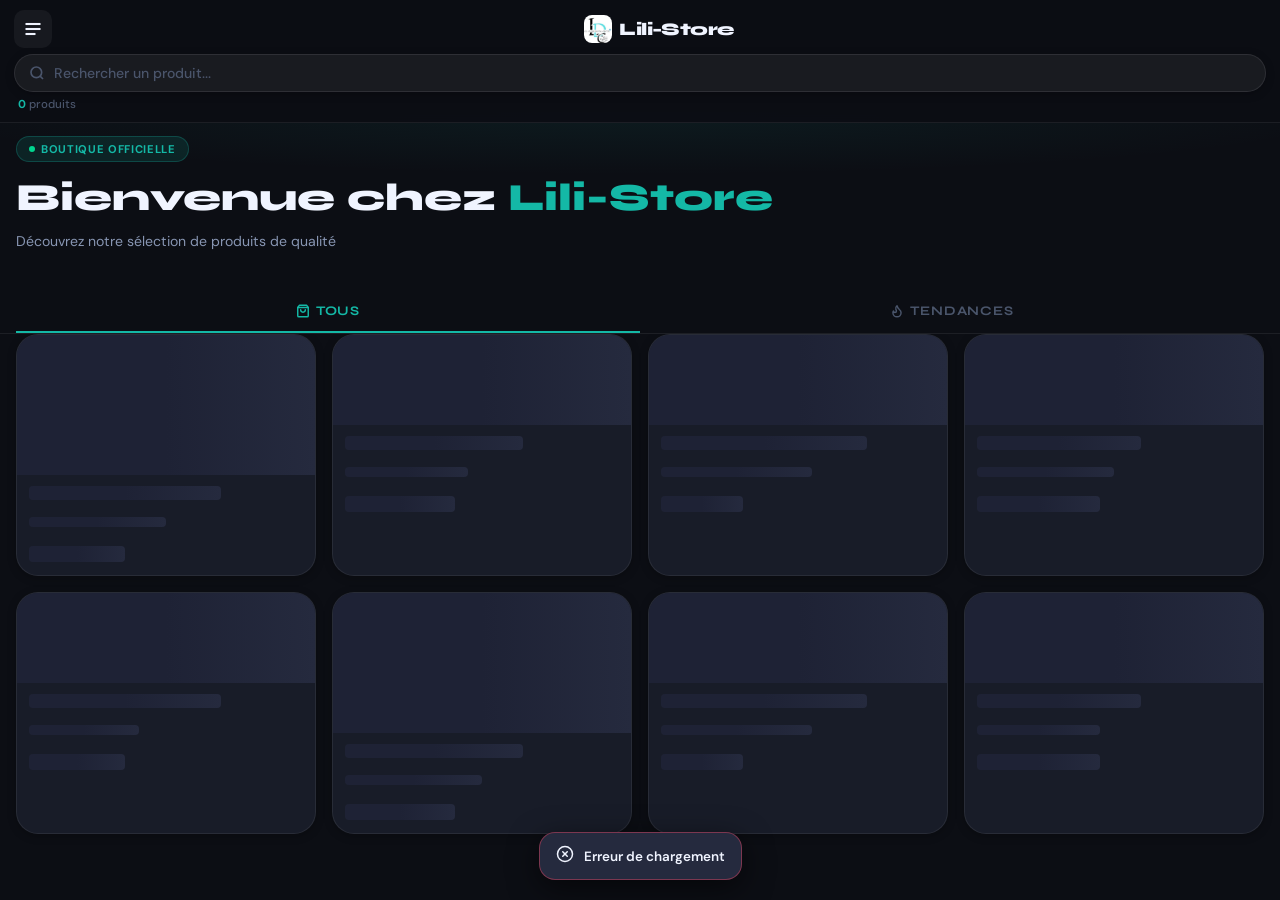
==== commit 9be7d535: "fix: parallel fetch, splash 1.2s, PWA manifest/sw fix" ====
--- a/client-market/index.html
+++ b/client-market/index.html
@@ -10,6 +10,7 @@
 <link rel="icon" type="image/jpeg" href="lili.jpg">
 <link rel="apple-touch-icon" href="lili.jpg">
 <link rel="stylesheet" href="css/style.css">
+<link rel="manifest" href="manifest.json">
 <style>
 :root{--primary:#14B8A6;--primary-dark:#0F766E;--primary-glow:rgba(20,184,166,.4);--primary-soft:rgba(20,184,166,.12);--bg:#0C0E14;--bg-2:#13161F;--bg-card:#181C28;--surface:#1E2235;--surface-2:#252A3E;--border:rgba(255,255,255,.07);--border-accent:rgba(20,184,166,.35);--header-bg:rgba(12,14,20,.92);--text-1:#F0F4FF;--text-2:#8896B3;--text-3:#4A556B;--gold:#F5A623;--silver:#9BB3CC;--bronze:#C47D4A;--success:#00D68F;--error:#FF4D6D;--radius-s:10px;--radius-m:16px;--radius-l:22px;--radius-xl:30px;--radius-full:9999px;--hdr-h:112px;--shadow-sm:0 2px 8px rgba(0,0,0,.25);--shadow:0 4px 20px rgba(0,0,0,.35);--shadow-lg:0 8px 40px rgba(0,0,0,.5);--font-display:'Syne',sans-serif;--font-body:'DM Sans',sans-serif;--ease-bounce:cubic-bezier(.34,1.56,.64,1);--ease-out:cubic-bezier(.4,0,.2,1);--t-fast:.18s var(--ease-out);--t-norm:.28s var(--ease-out);--t-bounce:.38s var(--ease-bounce);--shadow-card:0 8px 32px rgba(0,0,0,.5);--shadow-glow:0 0 30px var(--primary-glow);}
 body.light{--bg:#F8FAFC;--bg-2:#F1F5F9;--bg-card:#FFFFFF;--surface:#F1F5F9;--surface-2:#E2E8F0;--border:rgba(0,0,0,.08);--border-accent:rgba(20,184,166,.25);--header-bg:rgba(248,250,252,.92);--text-1:#0F172A;--text-2:#475569;--text-3:#94A3B8;--shadow-sm:0 2px 8px rgba(0,0,0,.06);--shadow:0 4px 20px rgba(0,0,0,.08);--shadow-lg:0 8px 40px rgba(0,0,0,.12);}
@@ -347,6 +348,7 @@
 .welcome-name{font-family:var(--font-display);font-size:1.3rem;font-weight:800;color:var(--text-1);letter-spacing:-.02em;animation:welcomeText .8s .3s both;}
 .welcome-tag{font-size:.82rem;color:var(--text-3);margin-top:4px;animation:welcomeText .8s .5s both;}
 @keyframes welcomeText{0%{opacity:0;transform:translateY(10px)}100%{opacity:1;transform:none}}
+.offline-banner{position:fixed;top:0;left:0;right:0;z-index:99998;padding:8px 14px;background:#FF9500;color:#0C0E14;font-size:.78rem;font-weight:600;text-align:center;display:flex;align-items:center;justify-content:center;gap:6px;animation:offlineSlide .35s ease;}@keyframes offlineSlide{0%{transform:translateY(-100%)}100%{transform:none}}
 .install-btn{display:inline-flex;align-items:center;gap:6px;padding:7px 14px;border-radius:var(--radius-full);border:1.5px solid var(--border);background:var(--surface);color:var(--text-1);font-family:var(--font-body);font-size:.75rem;font-weight:600;cursor:pointer;transition:all var(--t-fast);}
 .install-btn:hover{border-color:var(--primary);color:var(--primary);}
 .install-btn svg{width:16px;height:16px;}
@@ -360,7 +362,7 @@
   <div class="welcome-tag">Boutique digitale</div>
 </div>
 <script>
-(function(){var d=document.getElementById('welcomeSplash');if(!d)return;var t=setTimeout(function(){try{d.style.display='none'}catch(e){}},2200);window._splashFallback=t;})();
+(function(){var d=document.getElementById('welcomeSplash');if(!d)return;var t=setTimeout(function(){try{d.style.display='none'}catch(e){}},1200);window._splashFallback=t;})();
 </script>
 
 <header class="app-header" id="mainHeader">
@@ -399,7 +401,16 @@
   </div>
 
   <section class="discover-section">
-    <div class="discover-grid" id="productsGrid"></div>
+    <div class="discover-grid" id="productsGrid">
+<div class="tile-card" style="animation-delay:0ms;pointer-events:none"><div class="tile-cover"><div class="tile-sk" style="position:relative;height:180px;border-radius:var(--radius-s) var(--radius-s) 0 0"></div></div><div class="tile-body"><div class="tile-sk" style="position:relative;height:14px;width:70%;margin-bottom:8px;border-radius:4px"></div><div class="tile-sk" style="position:relative;height:10px;width:50%;margin-bottom:10px;border-radius:4px"></div><div class="tile-sk" style="position:relative;height:16px;width:35%;border-radius:4px"></div></div></div>
+<div class="tile-card" style="animation-delay:60ms;pointer-events:none"><div class="tile-cover"><div class="tile-sk" style="position:relative;height:180px;border-radius:var(--radius-s) var(--radius-s) 0 0"></div></div><div class="tile-body"><div class="tile-sk" style="position:relative;height:14px;width:65%;margin-bottom:8px;border-radius:4px"></div><div class="tile-sk" style="position:relative;height:10px;width:45%;margin-bottom:10px;border-radius:4px"></div><div class="tile-sk" style="position:relative;height:16px;width:40%;border-radius:4px"></div></div></div>
+<div class="tile-card" style="animation-delay:120ms;pointer-events:none"><div class="tile-cover"><div class="tile-sk" style="position:relative;height:180px;border-radius:var(--radius-s) var(--radius-s) 0 0"></div></div><div class="tile-body"><div class="tile-sk" style="position:relative;height:14px;width:75%;margin-bottom:8px;border-radius:4px"></div><div class="tile-sk" style="position:relative;height:10px;width:55%;margin-bottom:10px;border-radius:4px"></div><div class="tile-sk" style="position:relative;height:16px;width:30%;border-radius:4px"></div></div></div>
+<div class="tile-card" style="animation-delay:180ms;pointer-events:none"><div class="tile-cover"><div class="tile-sk" style="position:relative;height:180px;border-radius:var(--radius-s) var(--radius-s) 0 0"></div></div><div class="tile-body"><div class="tile-sk" style="position:relative;height:14px;width:60%;margin-bottom:8px;border-radius:4px"></div><div class="tile-sk" style="position:relative;height:10px;width:50%;margin-bottom:10px;border-radius:4px"></div><div class="tile-sk" style="position:relative;height:16px;width:45%;border-radius:4px"></div></div></div>
+<div class="tile-card" style="animation-delay:240ms;pointer-events:none"><div class="tile-cover"><div class="tile-sk" style="position:relative;height:180px;border-radius:var(--radius-s) var(--radius-s) 0 0"></div></div><div class="tile-body"><div class="tile-sk" style="position:relative;height:14px;width:70%;margin-bottom:8px;border-radius:4px"></div><div class="tile-sk" style="position:relative;height:10px;width:40%;margin-bottom:10px;border-radius:4px"></div><div class="tile-sk" style="position:relative;height:16px;width:35%;border-radius:4px"></div></div></div>
+<div class="tile-card" style="animation-delay:300ms;pointer-events:none"><div class="tile-cover"><div class="tile-sk" style="position:relative;height:180px;border-radius:var(--radius-s) var(--radius-s) 0 0"></div></div><div class="tile-body"><div class="tile-sk" style="position:relative;height:14px;width:65%;margin-bottom:8px;border-radius:4px"></div><div class="tile-sk" style="position:relative;height:10px;width:50%;margin-bottom:10px;border-radius:4px"></div><div class="tile-sk" style="position:relative;height:16px;width:40%;border-radius:4px"></div></div></div>
+<div class="tile-card" style="animation-delay:360ms;pointer-events:none"><div class="tile-cover"><div class="tile-sk" style="position:relative;height:180px;border-radius:var(--radius-s) var(--radius-s) 0 0"></div></div><div class="tile-body"><div class="tile-sk" style="position:relative;height:14px;width:75%;margin-bottom:8px;border-radius:4px"></div><div class="tile-sk" style="position:relative;height:10px;width:55%;margin-bottom:10px;border-radius:4px"></div><div class="tile-sk" style="position:relative;height:16px;width:30%;border-radius:4px"></div></div></div>
+<div class="tile-card" style="animation-delay:420ms;pointer-events:none"><div class="tile-cover"><div class="tile-sk" style="position:relative;height:180px;border-radius:var(--radius-s) var(--radius-s) 0 0"></div></div><div class="tile-body"><div class="tile-sk" style="position:relative;height:14px;width:60%;margin-bottom:8px;border-radius:4px"></div><div class="tile-sk" style="position:relative;height:10px;width:45%;margin-bottom:10px;border-radius:4px"></div><div class="tile-sk" style="position:relative;height:16px;width:45%;border-radius:4px"></div></div></div>
+</div>
     <div class="snap-empty" id="emptyState" style="display:none">
       <div class="snap-empty-icon"><svg viewBox="0 0 24 24" width="28" height="28" fill="none" stroke="currentColor" stroke-width="2" stroke-linecap="round" stroke-linejoin="round"><circle cx="11" cy="11" r="8"/><line x1="21" y1="21" x2="16.65" y2="16.65"/></svg></div>
       <h3>Aucun produit trouvé</h3>
@@ -444,7 +455,10 @@
 async function loadProducts(){
   try{
     const SHOP_ID='f9f81eea-9dbf-4c96-ad56-f7e2afcc35e7';
-    const boutiques=await _g('parametres_boutique',{'user_id':'eq.'+SHOP_ID,'select':'config'});
+    const [boutiques,data]=await Promise.all([
+      _g('parametres_boutique',{'user_id':'eq.'+SHOP_ID,'select':'config'}),
+      _g('produits',{'user_id':'eq.'+SHOP_ID,'statut':'eq.published','order':'created_at.desc'})
+    ]);
     const boutique=boutiques?.[0]||null;
     STATE.config=boutique?.config||null;
     if(boutique?.config?.general){
@@ -452,7 +466,6 @@
       if(g.nom)document.getElementById('shopName').textContent=g.nom;
       if(g.description)document.getElementById('shopDesc').textContent=g.description;
     }
-    const data=await _g('produits',{'user_id':'eq.'+SHOP_ID,'statut':'eq.published','order':'created_at.desc'});
     STATE.products=(data||[]).map(p=>{
       const images=Array.isArray(p.images)?p.images:(p.main_image?[p.main_image]:[]);
       return{
@@ -460,12 +473,29 @@
       price:p.prix||0,prix_barre:p.prix_barre||0,stars:4,image:p.main_image||(images[0]||''),images,
       desc:p.description||'',stock:p.stock||0,category:p.categorie||'',hot:false
     }});
+    try{localStorage.setItem('_prods',JSON.stringify(STATE.products));localStorage.setItem('_conf',JSON.stringify(STATE.config));}catch(e){}
     STATE.filtered=[...STATE.products];
     document.getElementById('totalProducts').textContent=STATE.products.length;
     filterProducts();
-
+    const ob=document.getElementById('offlineBanner');
+    if(ob)ob.remove();
   }catch(e){
     console.error('Error:',e);
+    try{
+      const cp=localStorage.getItem('_prods'),cc=localStorage.getItem('_conf');
+      if(cp){STATE.products=JSON.parse(cp);STATE.config=JSON.parse(cc);
+        if(STATE.config?.general?.nom)document.getElementById('shopName').textContent=STATE.config.general.nom;
+        if(STATE.config?.general?.description)document.getElementById('shopDesc').textContent=STATE.config.general.description;
+        STATE.filtered=[...STATE.products];
+        document.getElementById('totalProducts').textContent=STATE.products.length;
+        filterProducts();
+        if(!document.getElementById('offlineBanner')){
+          const b=document.createElement('div');b.id='offlineBanner';b.className='offline-banner';
+          b.innerHTML='<svg viewBox="0 0 24 24" width="14" height="14" fill="none" stroke="currentColor" stroke-width="2.5"><path d="M1 1l22 22M16.72 11.06A10.94 10.94 0 0 1 19 12.55"/><path d="M5 12.55a10.94 10.94 0 0 1 5.17-2.39"/><path d="M10.71 5.05A16 16 0 0 1 22.56 9"/><path d="M1.42 9a15.91 15.91 0 0 1 4.7-2.88"/><path d="M8.53 16.11a6 6 0 0 1 6.95 0"/><line x1="12" y1="20" x2="12.01" y2="20"/></svg> Mode hors ligne — données affichées depuis le cache';
+          document.body.prepend(b);
+        }return;
+      }
+    }catch(e2){}
     showToast('Erreur de chargement','error');
   }
 }
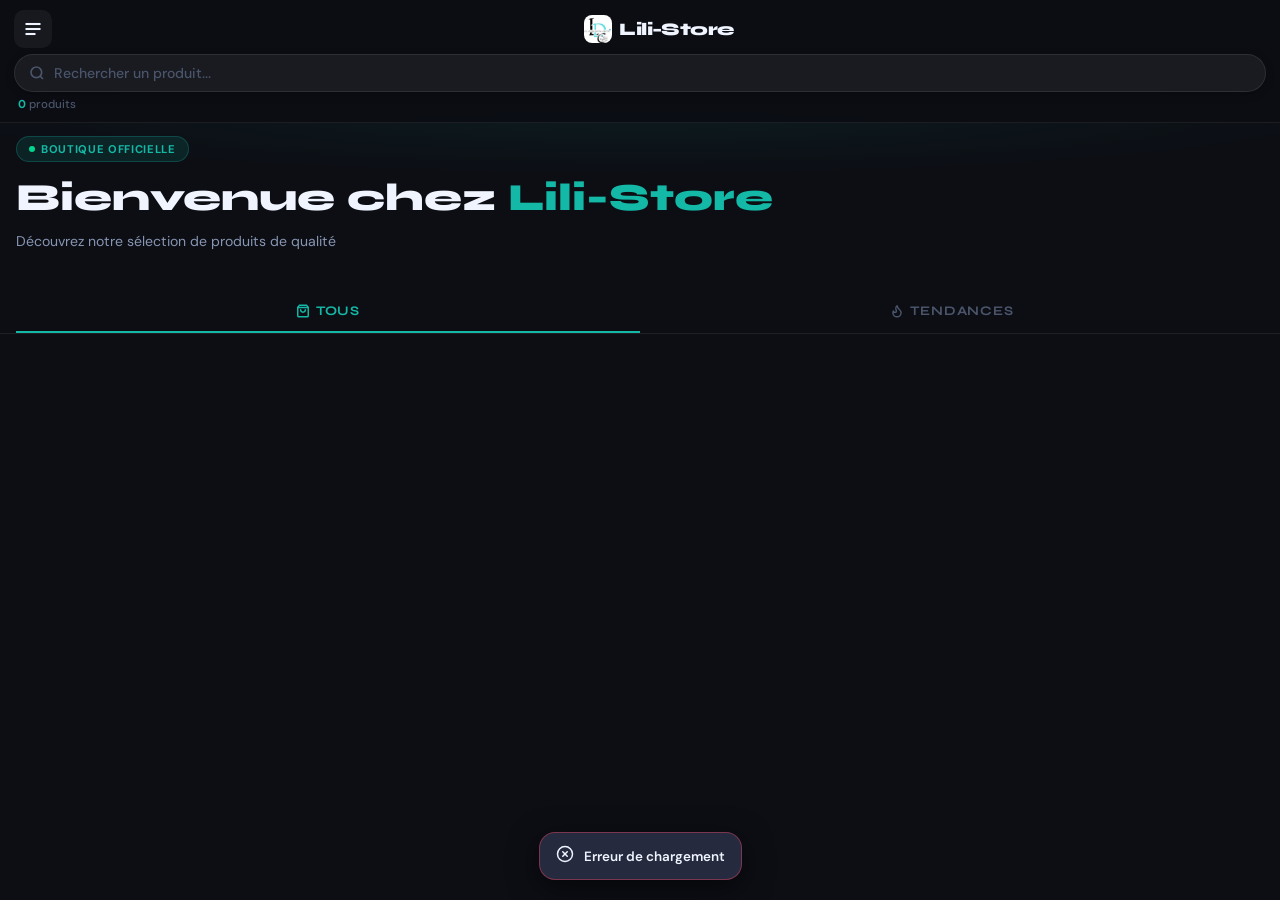
==== commit d9b5c222: "fix: remove leading space breaking main script tag" ====
--- a/client-market/index.html
+++ b/client-market/index.html
@@ -335,7 +335,7 @@
 .toast svg{width:18px;height:18px;flex-shrink:0;}
 .snap-tab svg{width:14px;height:14px;flex-shrink:0;}
 .ck-step-dot .num svg{width:14px;height:14px;}
-.welcome-splash{position:fixed;inset:0;z-index:99999;display:flex;flex-direction:column;align-items:center;justify-content:center;background:var(--bg);animation:welcomeIn .6s cubic-bezier(.34,1.56,.64,1);}
+.welcome-splash{position:fixed;inset:0;z-index:99999;display:flex;flex-direction:column;align-items:center;justify-content:center;background:var(--bg);}
 .welcome-splash.hide{animation:welcomeOut .5s ease forwards;pointer-events:none;}
 @keyframes welcomeIn{0%{opacity:0;transform:scale(.9)}100%{opacity:1;transform:scale(1)}}
 @keyframes welcomeOut{0%{opacity:1;transform:scale(1)}100%{opacity:0;transform:scale(1.05)}}
@@ -361,9 +361,7 @@
   <div class="welcome-name">Lili-Store</div>
   <div class="welcome-tag">Boutique digitale</div>
 </div>
-<script>
-(function(){var d=document.getElementById('welcomeSplash');if(!d)return;var t=setTimeout(function(){try{d.style.display='none'}catch(e){}},1200);window._splashFallback=t;})();
-</script>
+<!-- splash hidden by main script -->
 
 <header class="app-header" id="mainHeader">
   <div class="app-header-inner">
@@ -401,16 +399,7 @@
   </div>
 
   <section class="discover-section">
-    <div class="discover-grid" id="productsGrid">
-<div class="tile-card" style="animation-delay:0ms;pointer-events:none"><div class="tile-cover"><div class="tile-sk" style="position:relative;height:180px;border-radius:var(--radius-s) var(--radius-s) 0 0"></div></div><div class="tile-body"><div class="tile-sk" style="position:relative;height:14px;width:70%;margin-bottom:8px;border-radius:4px"></div><div class="tile-sk" style="position:relative;height:10px;width:50%;margin-bottom:10px;border-radius:4px"></div><div class="tile-sk" style="position:relative;height:16px;width:35%;border-radius:4px"></div></div></div>
-<div class="tile-card" style="animation-delay:60ms;pointer-events:none"><div class="tile-cover"><div class="tile-sk" style="position:relative;height:180px;border-radius:var(--radius-s) var(--radius-s) 0 0"></div></div><div class="tile-body"><div class="tile-sk" style="position:relative;height:14px;width:65%;margin-bottom:8px;border-radius:4px"></div><div class="tile-sk" style="position:relative;height:10px;width:45%;margin-bottom:10px;border-radius:4px"></div><div class="tile-sk" style="position:relative;height:16px;width:40%;border-radius:4px"></div></div></div>
-<div class="tile-card" style="animation-delay:120ms;pointer-events:none"><div class="tile-cover"><div class="tile-sk" style="position:relative;height:180px;border-radius:var(--radius-s) var(--radius-s) 0 0"></div></div><div class="tile-body"><div class="tile-sk" style="position:relative;height:14px;width:75%;margin-bottom:8px;border-radius:4px"></div><div class="tile-sk" style="position:relative;height:10px;width:55%;margin-bottom:10px;border-radius:4px"></div><div class="tile-sk" style="position:relative;height:16px;width:30%;border-radius:4px"></div></div></div>
-<div class="tile-card" style="animation-delay:180ms;pointer-events:none"><div class="tile-cover"><div class="tile-sk" style="position:relative;height:180px;border-radius:var(--radius-s) var(--radius-s) 0 0"></div></div><div class="tile-body"><div class="tile-sk" style="position:relative;height:14px;width:60%;margin-bottom:8px;border-radius:4px"></div><div class="tile-sk" style="position:relative;height:10px;width:50%;margin-bottom:10px;border-radius:4px"></div><div class="tile-sk" style="position:relative;height:16px;width:45%;border-radius:4px"></div></div></div>
-<div class="tile-card" style="animation-delay:240ms;pointer-events:none"><div class="tile-cover"><div class="tile-sk" style="position:relative;height:180px;border-radius:var(--radius-s) var(--radius-s) 0 0"></div></div><div class="tile-body"><div class="tile-sk" style="position:relative;height:14px;width:70%;margin-bottom:8px;border-radius:4px"></div><div class="tile-sk" style="position:relative;height:10px;width:40%;margin-bottom:10px;border-radius:4px"></div><div class="tile-sk" style="position:relative;height:16px;width:35%;border-radius:4px"></div></div></div>
-<div class="tile-card" style="animation-delay:300ms;pointer-events:none"><div class="tile-cover"><div class="tile-sk" style="position:relative;height:180px;border-radius:var(--radius-s) var(--radius-s) 0 0"></div></div><div class="tile-body"><div class="tile-sk" style="position:relative;height:14px;width:65%;margin-bottom:8px;border-radius:4px"></div><div class="tile-sk" style="position:relative;height:10px;width:50%;margin-bottom:10px;border-radius:4px"></div><div class="tile-sk" style="position:relative;height:16px;width:40%;border-radius:4px"></div></div></div>
-<div class="tile-card" style="animation-delay:360ms;pointer-events:none"><div class="tile-cover"><div class="tile-sk" style="position:relative;height:180px;border-radius:var(--radius-s) var(--radius-s) 0 0"></div></div><div class="tile-body"><div class="tile-sk" style="position:relative;height:14px;width:75%;margin-bottom:8px;border-radius:4px"></div><div class="tile-sk" style="position:relative;height:10px;width:55%;margin-bottom:10px;border-radius:4px"></div><div class="tile-sk" style="position:relative;height:16px;width:30%;border-radius:4px"></div></div></div>
-<div class="tile-card" style="animation-delay:420ms;pointer-events:none"><div class="tile-cover"><div class="tile-sk" style="position:relative;height:180px;border-radius:var(--radius-s) var(--radius-s) 0 0"></div></div><div class="tile-body"><div class="tile-sk" style="position:relative;height:14px;width:60%;margin-bottom:8px;border-radius:4px"></div><div class="tile-sk" style="position:relative;height:10px;width:45%;margin-bottom:10px;border-radius:4px"></div><div class="tile-sk" style="position:relative;height:16px;width:45%;border-radius:4px"></div></div></div>
-</div>
+    <div class="discover-grid" id="productsGrid"></div>
     <div class="snap-empty" id="emptyState" style="display:none">
       <div class="snap-empty-icon"><svg viewBox="0 0 24 24" width="28" height="28" fill="none" stroke="currentColor" stroke-width="2" stroke-linecap="round" stroke-linejoin="round"><circle cx="11" cy="11" r="8"/><line x1="21" y1="21" x2="16.65" y2="16.65"/></svg></div>
       <h3>Aucun produit trouvé</h3>
@@ -437,7 +426,7 @@
 
 <script src="js/pwa.js"></script>
 <script src="js/payment.js"></script>
- <script>
+<script>
 const SUPABASE_URL = 'https://xjckbqbqxcwzcrlmuvzf.supabase.co';
 const SUPABASE_KEY = 'eyJhbGciOiJIUzI1NiIsInR5cCI6IkpXVCJ9.eyJpc3MiOiJzdXBhYmFzZSIsInJlZiI6InhqY2ticWJxeGN3emNybG11dnpmIiwicm9sZSI6ImFub24iLCJpYXQiOjE3NjA1MTk1MzMsImV4cCI6MjA3NjA5NTUzM30.AMzAUwtjFt7Rvof5r2enMyYIYToc1wNWWEjvZqK_YXM';
 
@@ -455,10 +444,7 @@
 async function loadProducts(){
   try{
     const SHOP_ID='f9f81eea-9dbf-4c96-ad56-f7e2afcc35e7';
-    const [boutiques,data]=await Promise.all([
-      _g('parametres_boutique',{'user_id':'eq.'+SHOP_ID,'select':'config'}),
-      _g('produits',{'user_id':'eq.'+SHOP_ID,'statut':'eq.published','order':'created_at.desc'})
-    ]);
+    const boutiques=await _g('parametres_boutique',{'user_id':'eq.'+SHOP_ID,'select':'config'});
     const boutique=boutiques?.[0]||null;
     STATE.config=boutique?.config||null;
     if(boutique?.config?.general){
@@ -466,6 +452,7 @@
       if(g.nom)document.getElementById('shopName').textContent=g.nom;
       if(g.description)document.getElementById('shopDesc').textContent=g.description;
     }
+    const data=await _g('produits',{'user_id':'eq.'+SHOP_ID,'statut':'eq.published','order':'created_at.desc'});
     STATE.products=(data||[]).map(p=>{
       const images=Array.isArray(p.images)?p.images:(p.main_image?[p.main_image]:[]);
       return{
@@ -477,8 +464,7 @@
     STATE.filtered=[...STATE.products];
     document.getElementById('totalProducts').textContent=STATE.products.length;
     filterProducts();
-    const ob=document.getElementById('offlineBanner');
-    if(ob)ob.remove();
+    document.getElementById('offlineBanner')?.remove();
   }catch(e){
     console.error('Error:',e);
     try{
@@ -1109,9 +1095,9 @@
 
 /* ───── WELCOME SPLASH ───── */
 setTimeout(()=>{
-  const splash=document.getElementById('welcomeSplash');
-  if(splash){splash.classList.add('hide');setTimeout(()=>splash.style.display='none',500);}
-},2000);
+  const s=document.getElementById('welcomeSplash');
+  if(s)s.style.display='none';
+},800);
 
 /* ───── LOAD ───── */
 loadProducts().then(()=>{
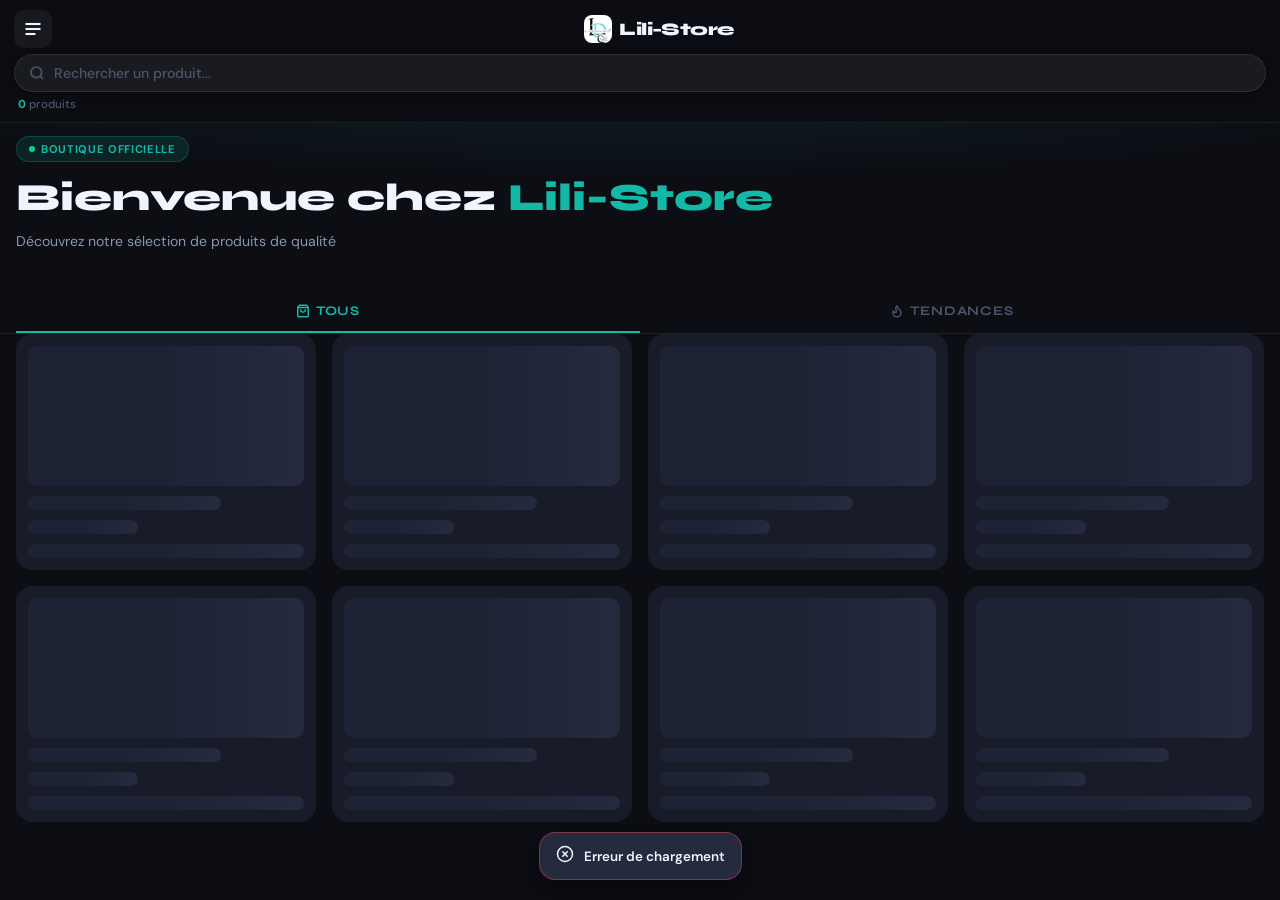
==== commit 5876a64b: "fix: align all DB field mappings (main_image, prix_initial) and fix admin tab/orders queries" ====
--- a/client-market/index.html
+++ b/client-market/index.html
@@ -67,19 +67,6 @@
 .hero-title{font-family:var(--font-display);font-size:clamp(1.6rem,6vw,2.4rem);font-weight:800;line-height:1.15;margin-bottom:10px;position:relative;z-index:1;}
 .hero-title .accent{color:var(--primary);}
 .hero-sub{font-size:.88rem;color:var(--text-2);line-height:1.6;margin-bottom:18px;max-width:320px;position:relative;z-index:1;}
-
-.stories-bar-wrap{padding:16px 0 0;}
-.stories-label{display:flex;align-items:center;gap:8px;padding:0 16px 10px;}
-.stories-label-txt{font-family:var(--font-display);font-size:.78rem;font-weight:700;text-transform:uppercase;letter-spacing:.1em;color:var(--text-3);}
-.stories-bar{display:flex;gap:14px;padding:4px 16px 18px;overflow-x:auto;scrollbar-width:none;-ms-overflow-style:none;scroll-snap-type:x mandatory;-webkit-overflow-scrolling:touch;}
-.stories-bar::-webkit-scrollbar{display:none;}
-.story-item{display:flex;flex-direction:column;align-items:center;gap:6px;flex-shrink:0;cursor:pointer;scroll-snap-align:start;animation:storyIn .5s var(--ease-bounce) backwards;}
-@keyframes storyIn{from{opacity:0;transform:scale(.7) translateY(10px)}to{opacity:1;transform:scale(1) translateY(0)}}
-.story-ring-outer{width:68px;height:68px;border-radius:50%;padding:2.5px;position:relative;background:conic-gradient(var(--primary) 0%,var(--gold) 50%,var(--primary) 100%);transition:transform var(--t-bounce);}
-.story-item:hover .story-ring-outer{transform:scale(1.08);}
-.story-ring-inner{width:100%;height:100%;border-radius:50%;border:2.5px solid var(--bg);overflow:hidden;background:var(--surface);display:flex;align-items:center;justify-content:center;font-size:1.5rem;}
-.story-ring-inner img{width:100%;height:100%;object-fit:cover;border-radius:50%;}
-.story-name{font-family:var(--font-body);font-size:.66rem;font-weight:600;color:var(--text-2);text-align:center;max-width:62px;overflow:hidden;text-overflow:ellipsis;white-space:nowrap;}
 
 .snap-tabs{display:flex;gap:0;padding:0 16px;border-bottom:1px solid rgba(255,255,255,.07);background:var(--bg);position:sticky;top:var(--hdr-h);z-index:90;}
 .snap-tab{flex:1;padding:12px 8px;border:none;background:transparent;color:var(--text-3);font-family:var(--font-display);font-size:.82rem;font-weight:700;text-transform:uppercase;letter-spacing:.07em;cursor:pointer;border-bottom:2px solid transparent;transition:all .22s ease;display:flex;align-items:center;justify-content:center;gap:6px;}
@@ -319,6 +306,9 @@
 
 .skeleton{background:linear-gradient(90deg,var(--surface) 25%,var(--surface-2) 50%,var(--surface) 75%);background-size:200% 100%;animation:shimmer 1.4s ease-in-out infinite;border-radius:var(--radius-s);}
 @keyframes shimmer{0%{background-position:200% 0}100%{background-position:-200% 0}}
+.sk-card{background:var(--bg-card);border-radius:var(--radius-m);overflow:hidden;padding:12px;display:flex;flex-direction:column;gap:10px;}
+.sk-img{height:140px;width:100%;border-radius:var(--radius-s);}
+.sk-line{height:14px;border-radius:var(--radius-full);}
 .tile-btn-cart svg,.cmd-btn-ok svg{width:14px;height:14px;flex-shrink:0;}
 .tile-btn-like svg,.tile-btn-share svg{width:16px;height:16px;}
 .tile-btn-share{width:36px;height:36px;border-radius:var(--radius-s);border:1.5px solid var(--border);background:var(--surface);color:var(--text-2);cursor:pointer;display:flex;align-items:center;justify-content:center;transition:all var(--t-bounce);flex-shrink:0;}
@@ -361,7 +351,9 @@
   <div class="welcome-name">Lili-Store</div>
   <div class="welcome-tag">Boutique digitale</div>
 </div>
-<!-- splash hidden by main script -->
+<script>
+(function(){var d=document.getElementById('welcomeSplash');if(!d)return;setTimeout(function(){try{d.style.display='none'}catch(e){}},1200);})();
+</script>
 
 <header class="app-header" id="mainHeader">
   <div class="app-header-inner">
@@ -394,12 +386,21 @@
   </section>
 
   <div class="snap-tabs">
-    <button class="snap-tab active" onclick="switchTab('all')"><svg viewBox="0 0 24 24" width="14" height="14" fill="none" stroke="currentColor" stroke-width="2.5" stroke-linecap="round" stroke-linejoin="round"><path d="M6 2L3 6v14a2 2 0 0 0 2 2h14a2 2 0 0 0 2-2V6l-3-4z"/><path d="M3 6h18"/><path d="M16 10a4 4 0 0 1-8 0"/></svg> Tous</button>
-    <button class="snap-tab" onclick="switchTab('popular')"><svg viewBox="0 0 24 24" width="14" height="14" fill="none" stroke="currentColor" stroke-width="2.5" stroke-linecap="round" stroke-linejoin="round"><path d="M8.5 14.5A2.5 2.5 0 0 0 11 12c0-1.38-.5-2-1-3-1.072-2.143-.224-4.054 2-6 .5 2.5 2 4.9 4 6.5 2 1.6 3 3.5 3 5.5a7 7 0 1 1-14 0c0-1.153.433-2.294 1-3a2.5 2.5 0 0 0 2.5 2.5z"/></svg> Tendances</button>
+    <button class="snap-tab active" data-tab="all" onclick="switchTab('all')"><svg viewBox="0 0 24 24" width="14" height="14" fill="none" stroke="currentColor" stroke-width="2.5" stroke-linecap="round" stroke-linejoin="round"><path d="M6 2L3 6v14a2 2 0 0 0 2 2h14a2 2 0 0 0 2-2V6l-3-4z"/><path d="M3 6h18"/><path d="M16 10a4 4 0 0 1-8 0"/></svg> Tous</button>
+    <button class="snap-tab" data-tab="popular" onclick="switchTab('popular')"><svg viewBox="0 0 24 24" width="14" height="14" fill="none" stroke="currentColor" stroke-width="2.5" stroke-linecap="round" stroke-linejoin="round"><path d="M8.5 14.5A2.5 2.5 0 0 0 11 12c0-1.38-.5-2-1-3-1.072-2.143-.224-4.054 2-6 .5 2.5 2 4.9 4 6.5 2 1.6 3 3.5 3 5.5a7 7 0 1 1-14 0c0-1.153.433-2.294 1-3a2.5 2.5 0 0 0 2.5 2.5z"/></svg> Tendances</button>
   </div>
 
   <section class="discover-section">
-    <div class="discover-grid" id="productsGrid"></div>
+    <div class="discover-grid" id="productsGrid">
+      <div class="sk-card"><div class="sk-img skeleton"></div><div class="sk-line skeleton" style="width:70%"></div><div class="sk-line skeleton" style="width:40%"></div><div class="sk-line skeleton"></div></div>
+      <div class="sk-card"><div class="sk-img skeleton"></div><div class="sk-line skeleton" style="width:70%"></div><div class="sk-line skeleton" style="width:40%"></div><div class="sk-line skeleton"></div></div>
+      <div class="sk-card"><div class="sk-img skeleton"></div><div class="sk-line skeleton" style="width:70%"></div><div class="sk-line skeleton" style="width:40%"></div><div class="sk-line skeleton"></div></div>
+      <div class="sk-card"><div class="sk-img skeleton"></div><div class="sk-line skeleton" style="width:70%"></div><div class="sk-line skeleton" style="width:40%"></div><div class="sk-line skeleton"></div></div>
+      <div class="sk-card"><div class="sk-img skeleton"></div><div class="sk-line skeleton" style="width:70%"></div><div class="sk-line skeleton" style="width:40%"></div><div class="sk-line skeleton"></div></div>
+      <div class="sk-card"><div class="sk-img skeleton"></div><div class="sk-line skeleton" style="width:70%"></div><div class="sk-line skeleton" style="width:40%"></div><div class="sk-line skeleton"></div></div>
+      <div class="sk-card"><div class="sk-img skeleton"></div><div class="sk-line skeleton" style="width:70%"></div><div class="sk-line skeleton" style="width:40%"></div><div class="sk-line skeleton"></div></div>
+      <div class="sk-card"><div class="sk-img skeleton"></div><div class="sk-line skeleton" style="width:70%"></div><div class="sk-line skeleton" style="width:40%"></div><div class="sk-line skeleton"></div></div>
+    </div>
     <div class="snap-empty" id="emptyState" style="display:none">
       <div class="snap-empty-icon"><svg viewBox="0 0 24 24" width="28" height="28" fill="none" stroke="currentColor" stroke-width="2" stroke-linecap="round" stroke-linejoin="round"><circle cx="11" cy="11" r="8"/><line x1="21" y1="21" x2="16.65" y2="16.65"/></svg></div>
       <h3>Aucun produit trouvé</h3>
@@ -454,13 +455,13 @@
     }
     const data=await _g('produits',{'user_id':'eq.'+SHOP_ID,'statut':'eq.published','order':'created_at.desc'});
     STATE.products=(data||[]).map(p=>{
-      const images=Array.isArray(p.images)?p.images:(p.main_image?[p.main_image]:[]);
+      const images=p.main_image?[p.main_image]:[];
       return{
       id:p.id,name:p.nom||'Produit',shop:boutique?.config?.general?.nom||'Lili-Store',shopId:p.user_id||'',
-      price:p.prix||0,prix_barre:p.prix_barre||0,stars:4,image:p.main_image||(images[0]||''),images,
+      price:p.prix||0,prix_barre:p.prix_initial||0,stars:4,image:p.main_image||'',images,
       desc:p.description||'',stock:p.stock||0,category:p.categorie||'',hot:false
     }});
-    try{localStorage.setItem('_prods',JSON.stringify(STATE.products));localStorage.setItem('_conf',JSON.stringify(STATE.config));}catch(e){}
+    try{localStorage.setItem('_prods',JSON.stringify(STATE.products));localStorage.setItem('_conf',JSON.stringify(STATE.config));localStorage.setItem('_cache_ts',Date.now());}catch(e){}
     STATE.filtered=[...STATE.products];
     document.getElementById('totalProducts').textContent=STATE.products.length;
     filterProducts();
@@ -468,8 +469,8 @@
   }catch(e){
     console.error('Error:',e);
     try{
-      const cp=localStorage.getItem('_prods'),cc=localStorage.getItem('_conf');
-      if(cp){STATE.products=JSON.parse(cp);STATE.config=JSON.parse(cc);
+      const cp=localStorage.getItem('_prods'),cc=localStorage.getItem('_conf'),cacheTs=localStorage.getItem('_cache_ts');
+      if(cp&&cacheTs&&Date.now()-Number(cacheTs)<3600000){STATE.products=JSON.parse(cp);STATE.config=JSON.parse(cc);
         if(STATE.config?.general?.nom)document.getElementById('shopName').textContent=STATE.config.general.nom;
         if(STATE.config?.general?.description)document.getElementById('shopDesc').textContent=STATE.config.general.description;
         STATE.filtered=[...STATE.products];
@@ -504,7 +505,7 @@
 
 function switchTab(tab){
   STATE.tab=tab;
-  document.querySelectorAll('.snap-tab').forEach(t=>t.classList.toggle('active',t.textContent.trim().toLowerCase().includes(tab==='all'?'tous':tab)));
+  document.querySelectorAll('.snap-tab').forEach(t=>t.classList.toggle('active',t.dataset.tab===tab));
   filterProducts();
 }
 
@@ -551,11 +552,6 @@
   </div>`;
 }
 
-function toggleLike(id,btn){
-  if(STATE.liked.has(id)){STATE.liked.delete(id);btn.classList.remove('liked');btn.innerHTML=ic('heart-o');}
-  else{STATE.liked.add(id);btn.classList.add('liked');btn.innerHTML=ic('heart');}
-}
-
 function openProduct(id){
   const p=STATE.products.find(x=>String(x.id)===String(id));
   if(!p)return;
@@ -649,7 +645,8 @@
   t.className=`toast ${type}`;
   t.innerHTML=`<span>${icons[type]||ic('info')}</span><span>${esc(msg)}</span>`;
   c.appendChild(t);
-  setTimeout(()=>{t.classList.add('fade-out');setTimeout(()=>t.remove(),350);},3200);
+  const ms=type==='error'?4500:3200;
+  setTimeout(()=>{t.classList.add('fade-out');setTimeout(()=>t.remove(),350);},ms);
 }
 
 function stopSlides(){Object.values(STATE.slides).forEach(c=>clearInterval(c));STATE.slides={};}
@@ -817,7 +814,7 @@
     frais_livraison:liv.frais,
     methode_paiement:m?.label||orderState.modePaiement,
     statut:'en_attente',
-    numero:genererNumeroCommande(Date.now()%10000),
+    numero:genererNumeroCommande(),
   };
   try{
     await _p('commandes',commande);
--- a/client-market/css/style.css
+++ b/client-market/css/style.css
@@ -1,10 +1,10 @@
 @import url('https://fonts.googleapis.com/css2?family=Syne:wght@400;500;600;700;800&family=DM+Sans:wght@300;400;500;600;700&display=swap');
 
 :root {
-  --primary:#FF6B00;--primary-dark:#D45B00;--primary-glow:rgba(255,107,0,.4);
-  --primary-soft:rgba(255,107,0,.12);--bg:#0C0E14;--bg-2:#13161F;
+  --primary:#14B8A6;--primary-dark:#0D9488;--primary-glow:rgba(20,184,166,.4);
+  --primary-soft:rgba(20,184,166,.12);--bg:#0C0E14;--bg-2:#13161F;
   --bg-card:#181C28;--surface:#1E2235;--surface-2:#252A3E;
-  --border:rgba(255,255,255,.07);--border-accent:rgba(255,107,0,.35);
+  --border:rgba(255,255,255,.07);--border-accent:rgba(20,184,166,.35);
   --text-1:#F0F4FF;--text-2:#8896B3;--text-3:#4A556B;
   --gold:#F5A623;--success:#00D68F;--error:#FF4D6D;
   --radius-s:10px;--radius-m:16px;--radius-l:22px;--radius-xl:30px;--radius-full:9999px;
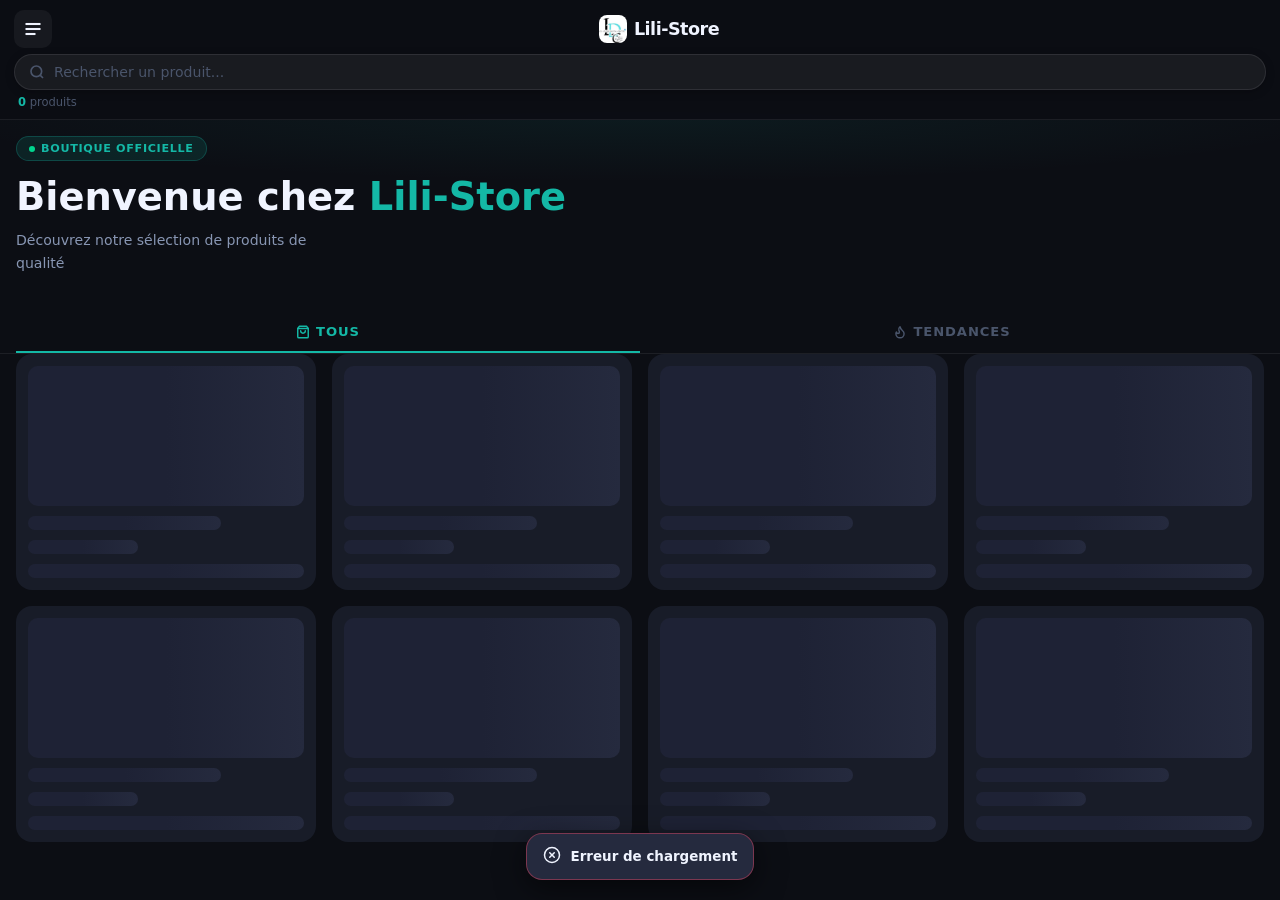
==== commit 11921127: "chore: replace Google Fonts with system-ui native font" ====
--- a/client-market/index.html
+++ b/client-market/index.html
@@ -12,7 +12,7 @@
 <link rel="stylesheet" href="css/style.css">
 <link rel="manifest" href="manifest.json">
 <style>
-:root{--primary:#14B8A6;--primary-dark:#0F766E;--primary-glow:rgba(20,184,166,.4);--primary-soft:rgba(20,184,166,.12);--bg:#0C0E14;--bg-2:#13161F;--bg-card:#181C28;--surface:#1E2235;--surface-2:#252A3E;--border:rgba(255,255,255,.07);--border-accent:rgba(20,184,166,.35);--header-bg:rgba(12,14,20,.92);--text-1:#F0F4FF;--text-2:#8896B3;--text-3:#4A556B;--gold:#F5A623;--silver:#9BB3CC;--bronze:#C47D4A;--success:#00D68F;--error:#FF4D6D;--radius-s:10px;--radius-m:16px;--radius-l:22px;--radius-xl:30px;--radius-full:9999px;--hdr-h:112px;--shadow-sm:0 2px 8px rgba(0,0,0,.25);--shadow:0 4px 20px rgba(0,0,0,.35);--shadow-lg:0 8px 40px rgba(0,0,0,.5);--font-display:'Syne',sans-serif;--font-body:'DM Sans',sans-serif;--ease-bounce:cubic-bezier(.34,1.56,.64,1);--ease-out:cubic-bezier(.4,0,.2,1);--t-fast:.18s var(--ease-out);--t-norm:.28s var(--ease-out);--t-bounce:.38s var(--ease-bounce);--shadow-card:0 8px 32px rgba(0,0,0,.5);--shadow-glow:0 0 30px var(--primary-glow);}
+:root{--primary:#14B8A6;--primary-dark:#0F766E;--primary-glow:rgba(20,184,166,.4);--primary-soft:rgba(20,184,166,.12);--bg:#0C0E14;--bg-2:#13161F;--bg-card:#181C28;--surface:#1E2235;--surface-2:#252A3E;--border:rgba(255,255,255,.07);--border-accent:rgba(20,184,166,.35);--header-bg:rgba(12,14,20,.92);--text-1:#F0F4FF;--text-2:#8896B3;--text-3:#4A556B;--gold:#F5A623;--silver:#9BB3CC;--bronze:#C47D4A;--success:#00D68F;--error:#FF4D6D;--radius-s:10px;--radius-m:16px;--radius-l:22px;--radius-xl:30px;--radius-full:9999px;--hdr-h:112px;--shadow-sm:0 2px 8px rgba(0,0,0,.25);--shadow:0 4px 20px rgba(0,0,0,.35);--shadow-lg:0 8px 40px rgba(0,0,0,.5);--font-display:system-ui,-apple-system,sans-serif;--font-body:system-ui,-apple-system,sans-serif;--ease-bounce:cubic-bezier(.34,1.56,.64,1);--ease-out:cubic-bezier(.4,0,.2,1);--t-fast:.18s var(--ease-out);--t-norm:.28s var(--ease-out);--t-bounce:.38s var(--ease-bounce);--shadow-card:0 8px 32px rgba(0,0,0,.5);--shadow-glow:0 0 30px var(--primary-glow);}
 body.light{--bg:#F8FAFC;--bg-2:#F1F5F9;--bg-card:#FFFFFF;--surface:#F1F5F9;--surface-2:#E2E8F0;--border:rgba(0,0,0,.08);--border-accent:rgba(20,184,166,.25);--header-bg:rgba(248,250,252,.92);--text-1:#0F172A;--text-2:#475569;--text-3:#94A3B8;--shadow-sm:0 2px 8px rgba(0,0,0,.06);--shadow:0 4px 20px rgba(0,0,0,.08);--shadow-lg:0 8px 40px rgba(0,0,0,.12);}
 *,*::before,*::after{box-sizing:border-box;margin:0;padding:0;-webkit-tap-highlight-color:transparent;-webkit-font-smoothing:antialiased;}
 html{scroll-behavior:smooth;overflow-x:hidden;}
--- a/client-market/css/style.css
+++ b/client-market/css/style.css
@@ -1,5 +1,3 @@
-@import url('https://fonts.googleapis.com/css2?family=Syne:wght@400;500;600;700;800&family=DM+Sans:wght@300;400;500;600;700&display=swap');
-
 :root {
   --primary:#14B8A6;--primary-dark:#0D9488;--primary-glow:rgba(20,184,166,.4);
   --primary-soft:rgba(20,184,166,.12);--bg:#0C0E14;--bg-2:#13161F;
@@ -9,7 +7,7 @@
   --gold:#F5A623;--success:#00D68F;--error:#FF4D6D;
   --radius-s:10px;--radius-m:16px;--radius-l:22px;--radius-xl:30px;--radius-full:9999px;
   --hdr-h:112px;
-  --font-display:'Syne',sans-serif;--font-body:'DM Sans',sans-serif;
+  --font-display:system-ui,-apple-system,sans-serif;--font-body:system-ui,-apple-system,sans-serif;
   --ease-bounce:cubic-bezier(.34,1.56,.64,1);--ease-out:cubic-bezier(.4,0,.2,1);
   --t-fast:.18s var(--ease-out);--t-norm:.28s var(--ease-out);--t-bounce:.38s var(--ease-bounce);
   --shadow-card:0 8px 32px rgba(0,0,0,.5);--shadow-glow:0 0 30px var(--primary-glow);
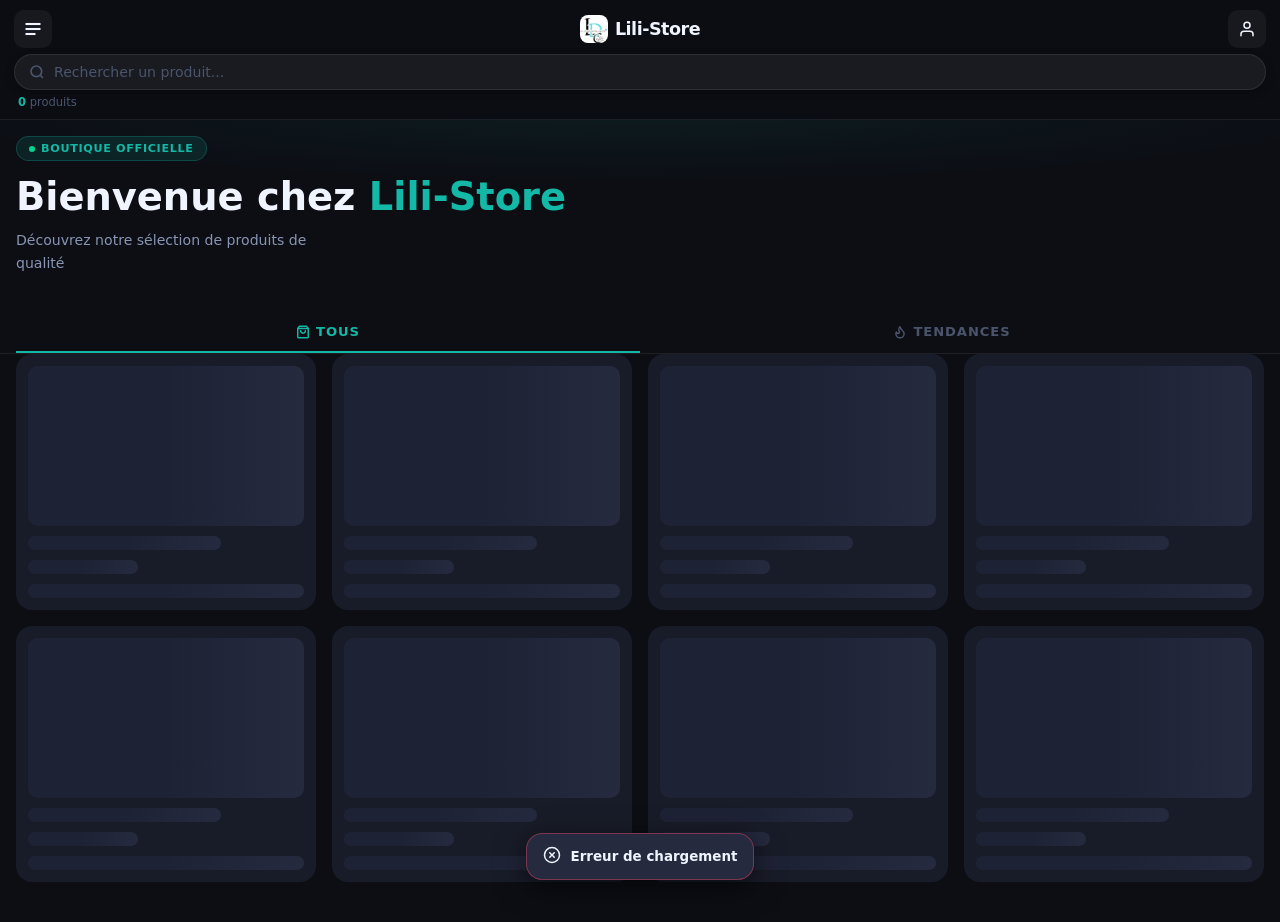
==== commit a4268a42: "fix: add admin note field, RLS detection, service-role fallback for settings save" ====
--- a/client-market/index.html
+++ b/client-market/index.html
@@ -85,10 +85,10 @@
 @keyframes tileIn{from{opacity:0;transform:translateY(24px) scale(.92)}to{opacity:1;transform:translateY(0) scale(1)}}
 .tile-card:hover{box-shadow:var(--shadow);transform:translateY(-4px) scale(1.01);border-color:var(--border-accent);}
 .tile-card:active{transform:scale(.97);}
-.tile-cover{height:90px;position:relative;overflow:hidden;background:var(--surface);flex-shrink:0;}
+.tile-cover{height:160px;position:relative;overflow:hidden;background:var(--surface);flex-shrink:0;}
 .tile-cover::after{content:'';position:absolute;inset:0;background:rgba(0,0,0,.3);opacity:0;transition:opacity .3s ease;z-index:2;pointer-events:none;}
 .tile-card:hover .tile-cover::after{opacity:1;}
-.tile-card:nth-child(5n+1) .tile-cover{height:140px;}
+.tile-card:nth-child(5n+1) .tile-cover{height:200px;}
 .tile-slideshow{position:absolute;inset:0;overflow:hidden;}
 .tile-slide-img{position:absolute;inset:0;width:100%;height:100%;object-fit:cover;opacity:0;transition:opacity .55s ease;}
 .tile-slide-img.loaded{opacity:1;}
@@ -109,7 +109,9 @@
 .tile-meta{font-size:.67rem;color:var(--text-3);font-weight:500;display:flex;align-items:center;gap:4px;}
 .tile-meta svg{width:12px;height:12px;flex-shrink:0;}
 .tile-price{font-family:var(--font-display);font-size:1.05rem;font-weight:800;color:var(--primary);letter-spacing:-.02em;}
-.tile-stars{color:var(--gold);font-size:.7rem;letter-spacing:1px;}
+.tile-stars{color:var(--gold);font-size:.7rem;letter-spacing:1px;display:flex;align-items:center;gap:6px;flex-wrap:wrap;}
+.tile-likes{color:var(--text-3);font-size:.65rem;font-weight:600;display:inline-flex;align-items:center;gap:3px;letter-spacing:0;}
+.tile-likes svg{width:11px;height:11px;}
 .tile-desc{font-size:.71rem;color:var(--text-2);line-height:1.5;display:-webkit-box;-webkit-line-clamp:2;-webkit-box-orient:vertical;overflow:hidden;}
 .tile-actions{display:flex;gap:6px;margin-top:auto;}
 .tile-btn-cart{flex:1;padding:9px 10px;border-radius:var(--radius-s);border:none;background:linear-gradient(135deg,var(--primary),var(--primary-dark));color:white;font-family:var(--font-body);font-size:.77rem;font-weight:700;cursor:pointer;display:flex;align-items:center;justify-content:center;gap:5px;box-shadow:0 4px 12px rgba(20,184,166,.3);transition:all var(--t-bounce);}
@@ -138,19 +140,73 @@
 
 .modal-overlay{position:fixed;inset:0;background:rgba(0,0,0,.75);backdrop-filter:blur(10px);-webkit-backdrop-filter:blur(10px);z-index:3000;opacity:0;visibility:hidden;transition:all var(--t-norm);display:flex;align-items:flex-end;justify-content:center;}
 .modal-overlay.active{opacity:1;visibility:visible;}
-.modal-sheet{background:var(--bg-card);border-radius:var(--radius-xl) var(--radius-xl) 0 0;border:1px solid var(--border);border-bottom:none;width:100%;max-width:500px;max-height:90vh;overflow-y:auto;transform:translateY(40px);transition:transform var(--t-bounce);position:relative;padding-bottom:env(safe-area-inset-bottom,20px);box-shadow:0 -4px 40px rgba(0,0,0,.5);}
+.modal-sheet{background:var(--bg-card);border-radius:var(--radius-xl) var(--radius-xl) 0 0;border:1px solid var(--border);border-bottom:none;width:100%;max-width:500px;max-height:45vh;overflow:hidden;transform:translateY(40px);transition:transform var(--t-bounce),max-height .45s cubic-bezier(.22,.68,0,1);position:relative;padding-bottom:env(safe-area-inset-bottom,20px);box-shadow:0 -4px 40px rgba(0,0,0,.5);}
 body.light .modal-sheet{box-shadow:0 -4px 40px rgba(0,0,0,.15);}
 .modal-overlay.active .modal-sheet{transform:translateY(0);}
-.modal-drag-handle{width:36px;height:4px;background:var(--border);border-radius:99px;margin:12px auto 4px;}
+.modal-sheet.expanded{max-height:100dvh;overflow-y:auto;}
+.modal-sheet::-webkit-scrollbar{width:3px;}
+.modal-sheet::-webkit-scrollbar-thumb{background:var(--surface-2);border-radius:99px;}
+.modal-drag-handle{width:36px;height:4px;background:var(--border);border-radius:99px;margin:12px auto 4px;cursor:grab;}
 .modal-close{position:absolute;top:14px;right:14px;width:32px;height:32px;border:1px solid var(--border);background:var(--surface);border-radius:50%;color:var(--text-2);cursor:pointer;display:flex;align-items:center;justify-content:center;transition:all var(--t-fast);z-index:1;}
 .modal-close:hover{background:var(--error);color:white;border-color:var(--error);}
-.modal-product-img{width:100%;height:200px;object-fit:cover;cursor:zoom-in;transition:transform .3s ease,opacity .55s ease;opacity:0;}
-.modal-product-img.loaded{opacity:1;}
-.modal-product-img:hover{transform:scale(1.02);}
-.modal-body{padding:20px;}
-.modal-name{font-family:var(--font-display);font-size:1.2rem;font-weight:800;color:var(--text-1);margin-bottom:4px;}
-.modal-price{font-size:1.3rem;font-weight:900;color:var(--primary);margin-bottom:12px;}
-.modal-desc{font-size:.84rem;color:var(--text-2);line-height:1.6;margin-bottom:16px;}
+.modal-close svg{width:16px;height:16px;}
+.modal-img-wrap{position:relative;width:100%;aspect-ratio:3/4;max-height:45vh;overflow:hidden;background:var(--surface);}
+.modal-img-wrap .tile-sk{position:absolute;inset:0;z-index:0;}
+.modal-gallery{position:absolute;inset:0;display:flex;overflow-x:auto;scroll-snap-type:x mandatory;-webkit-overflow-scrolling:touch;scrollbar-width:none;}
+.modal-gallery img{scroll-snap-align:start;flex-shrink:0;width:100%;height:100%;object-fit:cover;opacity:0;transition:opacity .55s ease;}
+.modal-gallery img.loaded{opacity:1;}
+.modal-img-dots{position:absolute;bottom:12px;left:50%;transform:translateX(-50%);display:flex;gap:5px;z-index:3;}
+.modal-img-dot{width:6px;height:6px;border-radius:50%;background:rgba(255,255,255,.4);transition:all .25s;}
+.modal-img-dot.active{background:white;width:18px;border-radius:3px;}
+.modal-img-gradient{position:absolute;inset:0;background:linear-gradient(0deg,rgba(0,0,0,.4) 0%,transparent 40%);pointer-events:none;z-index:2;}
+.modal-body{padding:16px 20px 0;}
+.modal-body-top{display:flex;align-items:flex-start;justify-content:space-between;gap:12px;margin-bottom:6px;}
+.modal-name{font-family:var(--font-display);font-size:1.2rem;font-weight:800;color:var(--text-1);letter-spacing:-.02em;line-height:1.2;}
+.modal-meta{display:flex;align-items:center;gap:4px;font-size:.75rem;color:var(--text-3);margin-bottom:8px;}
+.modal-meta svg{width:14px;height:14px;}
+.modal-price-row{display:flex;align-items:baseline;gap:8px;margin-bottom:10px;}
+.modal-price{font-size:1.3rem;font-weight:900;color:var(--primary);}
+.modal-price-barre{font-size:.9rem;color:var(--text-3);text-decoration:line-through;}
+.modal-stars{margin-bottom:14px;color:var(--gold);font-size:.75rem;letter-spacing:1px;}
+.modal-section-title{font-size:.68rem;font-weight:700;text-transform:uppercase;letter-spacing:.1em;color:var(--text-3);margin:18px 0 10px;display:flex;align-items:center;gap:6px;}
+.modal-section-title svg{width:14px;height:14px;flex-shrink:0;}
+.modal-section-title::after{content:'';flex:1;height:1px;background:var(--border);}
+.modal-desc{font-size:.85rem;color:var(--text-2);line-height:1.7;margin-bottom:4px;}
+.modal-desc-wrap{padding-bottom:8px;}
+.modal-cta{display:flex;gap:8px;padding:14px 20px 6px;z-index:5;}
+.modal-cta-btn{flex:1;padding:13px;border:none;border-radius:var(--radius-s);background:linear-gradient(135deg,var(--primary),var(--primary-dark));color:white;font-family:var(--font-body);font-size:.88rem;font-weight:700;cursor:pointer;display:flex;align-items:center;justify-content:center;gap:6px;box-shadow:0 4px 12px rgba(20,184,166,.3);transition:all var(--t-bounce);}
+.modal-cta-btn:hover{transform:translateY(-1px);box-shadow:0 6px 18px rgba(20,184,166,.4);}
+.modal-cta-btn:active{transform:scale(.97);}
+.modal-cta-btn svg{width:16px;height:16px;flex-shrink:0;}
+.modal-cta-share{width:44px;height:44px;border-radius:var(--radius-s);border:1.5px solid var(--border);background:var(--surface);color:var(--text-2);cursor:pointer;display:flex;align-items:center;justify-content:center;transition:all var(--t-bounce);flex-shrink:0;}
+.modal-cta-share:hover{border-color:var(--primary);color:var(--primary);}
+.modal-cta-share svg{width:18px;height:18px;}
+.modal-eng-row{display:flex;align-items:center;gap:8px;margin-bottom:14px;}
+.modal-like-btn,.modal-comment-btn{display:flex;align-items:center;gap:5px;padding:6px 12px;border:1px solid var(--border);border-radius:999px;background:var(--surface);color:var(--text-2);cursor:pointer;font-family:var(--font-body);font-size:.75rem;font-weight:700;transition:all var(--t-bounce);}
+.modal-like-btn svg,.modal-comment-btn svg{width:16px;height:16px;flex-shrink:0;}
+.modal-like-btn:hover,.modal-comment-btn:hover{border-color:var(--primary);color:var(--primary);}
+.modal-like-btn.liked{border-color:#e74c3c;color:#e74c3c;background:rgba(231,76,60,.08);}
+.modal-like-btn.liked svg{fill:#e74c3c;}
+.modal-like-count{font-size:.7rem;min-width:18px;}
+.modal-comments{padding:0 20px 16px;}
+.modal-comment-form{display:flex;gap:8px;align-items:flex-end;margin-top:8px;}
+.modal-comment-input{flex:1;padding:10px 12px;border:1px solid var(--border);border-radius:var(--radius-s);background:var(--surface);color:var(--text-1);font-family:var(--font-body);font-size:.8rem;resize:none;outline:none;transition:border var(--t-fast);}
+.modal-comment-input:focus{border-color:var(--primary);}
+.modal-comment-submit{padding:10px 16px;border:none;border-radius:var(--radius-s);background:var(--primary);color:white;font-family:var(--font-body);font-size:.78rem;font-weight:700;cursor:pointer;white-space:nowrap;transition:all var(--t-bounce);}
+.modal-comment-submit:hover{opacity:.85;}
+.modal-comment-list{margin-top:10px;display:flex;flex-direction:column;gap:8px;}
+.modal-comment-item{padding:10px 12px;background:var(--surface);border-radius:var(--radius-s);border:1px solid var(--border);}
+.modal-comment-item .name{font-size:.7rem;font-weight:700;color:var(--primary);margin-bottom:2px;}
+.modal-comment-item .text{font-size:.8rem;color:var(--text-2);line-height:1.4;}
+.modal-comment-item .date{font-size:.62rem;color:var(--text-3);margin-top:4px;}
+.modal-related{padding:0 20px 40px;}
+.modal-related-grid{display:grid;grid-template-columns:1fr 1fr;gap:10px;padding-top:4px;}
+.modal-related-card{background:var(--bg-card);border:1px solid var(--border);border-radius:var(--radius-m);overflow:hidden;cursor:pointer;transition:all var(--t-bounce);}
+.modal-related-card:hover{border-color:var(--border-accent);transform:translateY(-2px);box-shadow:var(--shadow-sm);}
+.modal-related-img{width:100%;aspect-ratio:1;object-fit:cover;background:var(--surface);}
+.modal-related-body{padding:8px 10px 10px;}
+.modal-related-name{font-size:.8rem;font-weight:700;color:var(--text-1);white-space:nowrap;overflow:hidden;text-overflow:ellipsis;}
+.modal-related-price{font-size:.85rem;font-weight:800;color:var(--primary);margin-top:2px;}
 
 /* ───── ORDER STEPPER ───── */
 .ck-step-indicator{display:flex;align-items:center;justify-content:center;gap:0;padding:16px 20px 12px;position:sticky;top:0;z-index:11;background:var(--bg-card);}
@@ -299,7 +355,7 @@
 .bc-btn-close:hover{background:var(--surface);color:var(--text-2);}
 .bc-status{display:inline-flex;align-items:center;gap:6px;padding:4px 12px;background:rgba(20,184,166,.15);color:var(--primary);border-radius:20px;font-size:.78rem;font-weight:700;}
 
-@media(max-width:480px){.hero-title{font-size:1.4rem;}.tile-card:nth-child(5n+1) .tile-cover{height:110px;}}
+@media(max-width:480px){.hero-title{font-size:1.4rem;}.tile-card:nth-child(5n+1) .tile-cover{height:170px;}}
 
 .sr{opacity:0;transform:translateY(24px);transition:opacity .55s var(--ease-out),transform .55s var(--ease-out);}
 .sr.in{opacity:1;transform:none;}
@@ -307,7 +363,7 @@
 .skeleton{background:linear-gradient(90deg,var(--surface) 25%,var(--surface-2) 50%,var(--surface) 75%);background-size:200% 100%;animation:shimmer 1.4s ease-in-out infinite;border-radius:var(--radius-s);}
 @keyframes shimmer{0%{background-position:200% 0}100%{background-position:-200% 0}}
 .sk-card{background:var(--bg-card);border-radius:var(--radius-m);overflow:hidden;padding:12px;display:flex;flex-direction:column;gap:10px;}
-.sk-img{height:140px;width:100%;border-radius:var(--radius-s);}
+.sk-img{height:160px;width:100%;border-radius:var(--radius-s);}
 .sk-line{height:14px;border-radius:var(--radius-full);}
 .tile-btn-cart svg,.cmd-btn-ok svg{width:14px;height:14px;flex-shrink:0;}
 .tile-btn-like svg,.tile-btn-share svg{width:16px;height:16px;}
@@ -342,6 +398,8 @@
 .install-btn{display:inline-flex;align-items:center;gap:6px;padding:7px 14px;border-radius:var(--radius-full);border:1.5px solid var(--border);background:var(--surface);color:var(--text-1);font-family:var(--font-body);font-size:.75rem;font-weight:600;cursor:pointer;transition:all var(--t-fast);}
 .install-btn:hover{border-color:var(--primary);color:var(--primary);}
 .install-btn svg{width:16px;height:16px;}
+.hdr-btn#userBtn{position:relative;}
+.hdr-btn#userBtn.has-profile::after{content:'';position:absolute;top:0;right:0;width:6px;height:6px;background:var(--success);border-radius:50%;}
 </style>
 </head>
 <body>
@@ -366,6 +424,7 @@
     </div>
     <div class="hdr-right">
       <button class="install-btn" id="installBtn" style="display:none" onclick="installApp()"><svg viewBox="0 0 24 24" width="16" height="16" fill="none" stroke="currentColor" stroke-width="2.5" stroke-linecap="round" stroke-linejoin="round"><path d="M21 15v4a2 2 0 0 1-2 2H5a2 2 0 0 1-2-2v-4"/><polyline points="7 10 12 15 17 10"/><line x1="12" y1="15" x2="12" y2="3"/></svg> Installer</button>
+      <button class="hdr-btn" id="userBtn" onclick="openUserProfile()" title="Mon profil"><svg viewBox="0 0 24 24" width="18" height="18" fill="none" stroke="currentColor" stroke-width="2" stroke-linecap="round" stroke-linejoin="round"><path d="M20 21v-2a4 4 0 0 0-4-4H8a4 4 0 0 0-4 4v2"/><circle cx="12" cy="7" r="4"/></svg></button>
     </div>
   </div>
   <div class="hdr-search">
@@ -424,6 +483,23 @@
 
 <div id="orderModal"></div>
 <div id="receiptModal"></div>
+<div class="modal-overlay" id="userProfileModal" onclick="if(event.target===this)fermerUserProfile()">
+  <div class="modal-sheet" style="padding:0 0 30px">
+    <div class="modal-drag-handle"></div>
+    <button class="modal-close" onclick="fermerUserProfile()"><svg viewBox="0 0 24 24" width="16" height="16" fill="none" stroke="currentColor" stroke-width="2.5" stroke-linecap="round" stroke-linejoin="round"><path d="M18 6L6 18M6 6l12 12"/></svg></button>
+    <div class="modal-body">
+      <div class="modal-name" style="margin-bottom:4px">Mon profil</div>
+      <div class="modal-meta" style="margin-bottom:20px">Ces informations seront utilisées pour vos commandes</div>
+      <div class="cmd-field"><label class="cmd-label">Nom complet *</label><input type="text" class="cmd-input" id="profNom" placeholder="Ex: Jean Dupont"></div>
+      <div class="cmd-field"><label class="cmd-label">Téléphone *</label><input type="tel" class="cmd-input" id="profTel" placeholder="+237 6XX XX XX XX"></div>
+      <div class="cmd-field"><label class="cmd-label">Adresse *</label><input type="text" class="cmd-input" id="profAddr" placeholder="Quartier, rue..."></div>
+    </div>
+    <div class="modal-cta" style="flex-direction:column">
+      <button class="modal-cta-btn" onclick="sauvegarderProfil()"><svg viewBox="0 0 24 24" width="18" height="18" fill="none" stroke="currentColor" stroke-width="2" stroke-linecap="round" stroke-linejoin="round"><path d="M19 21H5a2 2 0 0 1-2-2V5a2 2 0 0 1 2-2h11l5 5v11a2 2 0 0 1-2 2z"/><polyline points="17 21 17 13 7 13 7 21"/><polyline points="7 3 7 8 15 8"/></svg> Enregistrer</button>
+      <button class="modal-comment-btn" onclick="deconnecterProfil()" style="justify-content:center;width:100%;margin-top:4px"><svg viewBox="0 0 24 24" width="16" height="16" fill="none" stroke="currentColor" stroke-width="2.5" stroke-linecap="round" stroke-linejoin="round"><path d="M18 6L6 18M6 6l12 12"/></svg> Effacer mes informations</button>
+    </div>
+  </div>
+</div>
 
 <script src="js/pwa.js"></script>
 <script src="js/payment.js"></script>
@@ -438,9 +514,34 @@
 (function(){const h=new Date().getHours();document.body.classList.toggle('light',h>=6&&h<18);})();
 
 const STATE = {products:[],filtered:[],visibleCount:8,tab:'all',search:'',liked:new Set(),slides:{},config:null};
+try{const l=JSON.parse(localStorage.getItem('_liked'));if(l)l.forEach(i=>STATE.liked.add(i));}catch(e){}
+(function(){const b=document.getElementById('userBtn');if(b&&getUserProfile())b.classList.add('has-profile');})();
 
 function formatNum(n){if(!n)return'0';if(n>=1e6)return(n/1e6).toFixed(1)+'M';if(n>=1e3)return(n/1e3).toFixed(1)+'k';return String(n)}
 function esc(s){return String(s).replace(/&/g,'&amp;').replace(/</g,'&lt;').replace(/>/g,'&gt;').replace(/"/g,'&quot;')}
+function shuffle(a){for(let i=a.length-1;i>0;i--){const j=Math.floor(Math.random()*(i+1));[a[i],a[j]]=[a[j],a[i]];}return a;}
+function renderStars(rating,count){
+  const f='#F5A623',e='transparent';
+  const full=Math.floor(rating),half=rating%1>=0.5?1:0,empty=5-full-half;
+  const svg= c=>`<svg viewBox="0 0 24 24" width="12" height="12" fill="${c}" stroke="${c}" stroke-width="1" stroke-linecap="round" stroke-linejoin="round"><path d="M12 2l3.09 6.26L22 9.27l-5 4.87 1.18 6.88L12 17.77l-6.18 3.25L7 14.14 2 9.27l6.91-1.01L12 2z"/></svg>`;
+  const halfSvg=`<svg viewBox="0 0 24 24" width="12" height="12" stroke="${f}" stroke-width="1" stroke-linecap="round" stroke-linejoin="round"><defs><linearGradient id="hg${Date.now()}"><stop offset="50%" stop-color="${f}"/><stop offset="50%" stop-color="transparent"/></linearGradient></defs><path d="M12 2l3.09 6.26L22 9.27l-5 4.87 1.18 6.88L12 17.77l-6.18 3.25L7 14.14 2 9.27l6.91-1.01L12 2z" fill="url(#hg${Date.now()})"/></svg>`;
+  return svg(f).repeat(full)+halfSvg.repeat(half)+svg(e).repeat(empty)+(count?`<span style="font-size:.65rem;color:var(--text-3);margin-left:4px;font-weight:600">${formatNum(count)}</span>`:'');
+}
+
+const DEMO_PRODUCTS=[
+  {id:'d1',name:'Sac à main en cuir',shop:'Lili-Store',shopId:'',price:45000,prix_barre:65000,stars:4.8,reviews:342,stock:15,category:'Accessoires',hot:true,likes:12400,image:'https://images.unsplash.com/photo-1548036328-c9fa89d128fa?w=400&h=500&fit=crop',images:['https://images.unsplash.com/photo-1548036328-c9fa89d128fa?w=400&h=500&fit=crop','https://images.unsplash.com/photo-1547949003-9792a18a2601?w=400&h=500&fit=crop','https://images.unsplash.com/photo-1441986300917-64674bd600d8?w=400&h=500&fit=crop'],desc:'Sac à main en cuir véritable avec finitions dorées. Compartiment principal zippé, poche intérieure et bandoulière ajustable. Idéal pour le quotidien ou les soirées.'},
+  {id:'d2',name:'Montre connectée Sport',shop:'Lili-Store',shopId:'',price:85000,prix_barre:0,stars:4.6,reviews:521,stock:42,category:'Électronique',hot:true,likes:28500,image:'https://images.unsplash.com/photo-1523275335684-37898b6baf30?w=400&h=500&fit=crop',images:['https://images.unsplash.com/photo-1523275335684-37898b6baf30?w=400&h=500&fit=crop','https://images.unsplash.com/photo-1542496658-e33a6d0d50f6?w=400&h=500&fit=crop','https://images.unsplash.com/photo-1526947425960-945c6e72858f?w=400&h=500&fit=crop'],desc:'Montre connectée avec écran AMOLED, GPS intégré, capteur cardio et 50mm de防水. Autonomie de 14 jours. Compatible iOS et Android.'},
+  {id:'d3',name:'Parfum Océan Bleu',shop:'Lili-Store',shopId:'',price:32000,prix_barre:45000,stars:4.7,reviews:189,stock:8,category:'Beauté',hot:false,likes:8900,image:'https://images.unsplash.com/photo-1588405748880-12d1d2a59f75?w=400&h=500&fit=crop',images:['https://images.unsplash.com/photo-1588405748880-12d1d2a59f75?w=400&h=500&fit=crop','https://images.unsplash.com/photo-1596462502278-27bfdc403348?w=400&h=500&fit=crop'],desc:'Eau de parfum aux notes marines et boisées. Notes de tête : bergamote, citron. Notes de cœur : lavande, sauge. Notes de fond : bois de cèdre, ambre.'},
+  {id:'d4',name:'Casque audio sans fil',shop:'Lili-Store',shopId:'',price:65000,prix_barre:89000,stars:4.4,reviews:756,stock:23,category:'Électronique',hot:false,likes:45200,image:'https://images.unsplash.com/photo-1505740420928-5e560c06d30e?w=400&h=500&fit=crop',images:['https://images.unsplash.com/photo-1505740420928-5e560c06d30e?w=400&h=500&fit=crop','https://images.unsplash.com/photo-1515955656352-a1fa3ffcd111?w=400&h=500&fit=crop','https://images.unsplash.com/photo-1483985988355-763728e1935b?w=400&h=500&fit=crop'],desc:'Casque Bluetooth 5.3 avec réduction de bruit active. Autonomie 40h, pliable, léger (250g). Driver 40mm avec codec LDAC pour un son haute résolution.'},
+  {id:'d5',name:'Ensemble sport fitness',shop:'Lili-Store',shopId:'',price:28000,prix_barre:0,stars:4.3,reviews:234,stock:55,category:'Mode',hot:false,likes:3100,image:'https://images.unsplash.com/photo-1542291026-7eec264c27ff?w=400&h=500&fit=crop',images:['https://images.unsplash.com/photo-1542291026-7eec264c27ff?w=400&h=500&fit=crop','https://images.unsplash.com/photo-1560343090-f0409e92791a?w=400&h=500&fit=crop'],desc:'Ensemble sportif en tissu respirant. T-shirt technique + short avec poche zippée. Taille élastiquée avec cordon de serrage. Disponible en plusieurs coloris.'},
+  {id:'d6',name:'Lampe design connectée',shop:'Lili-Store',shopId:'',price:22000,prix_barre:0,stars:4.2,reviews:98,stock:12,category:'Maison',hot:false,likes:1800,image:'https://images.unsplash.com/photo-1551232864-3f0890e580d9?w=400&h=500&fit=crop',images:['https://images.unsplash.com/photo-1551232864-3f0890e580d9?w=400&h=500&fit=crop','https://images.unsplash.com/photo-1585386959984-a4155224a1ad?w=400&h=500&fit=crop'],desc:'Lampe LED connectée avec 16 millions de couleurs. Contrôle via app ou voix (Alexa/Google). Minuteur, réveil simulé aube. Base en aluminium brossé.'},
+  {id:'d7',name:'Chaussures de running',shop:'Lili-Store',shopId:'',price:55000,prix_barre:78000,stars:4.9,reviews:1123,stock:34,category:'Mode',hot:true,likes:97800,image:'https://images.unsplash.com/photo-1606107557195-0e29a4b5b4aa?w=400&h=500&fit=crop',images:['https://images.unsplash.com/photo-1606107557195-0e29a4b5b4aa?w=400&h=500&fit=crop','https://images.unsplash.com/photo-1563170351-be82bc888aa4?w=400&h=500&fit=crop','https://images.unsplash.com/photo-1539008835657-9e8e9680c956?w=400&h=500&fit=crop'],desc:'Chaussures de running avec semelle en gel absorbant les chocs. Tige en mesh respirant, semelle extérieure en caoutchouc haute adhérence. Poids : 280g.'},
+  {id:'d8',name:'Kit accessoires bureau',shop:'Lili-Store',shopId:'',price:15000,prix_barre:0,stars:4.1,reviews:67,stock:100,category:'Maison',hot:false,likes:520,image:'https://images.unsplash.com/photo-1526170375885-4d8ecf77b99f?w=400&h=500&fit=crop',images:['https://images.unsplash.com/photo-1526170375885-4d8ecf77b99f?w=400&h=500&fit=crop','https://images.unsplash.com/photo-1611930022073-b7a4ba5fcccd?w=400&h=500&fit=crop'],desc:'Kit complet 7 pièces : organiseur stylos, sous-verre, marque-pages, bloc-notes, stylo, porte-téléphone et range-câbles. Design minimaliste.'},
+  {id:'d9',name:'Crème hydratante visage',shop:'Lili-Store',shopId:'',price:12000,prix_barre:0,stars:4.5,reviews:456,stock:0,category:'Beauté',hot:false,likes:34600,image:'https://images.unsplash.com/photo-1596462502278-27bfdc403348?w=400&h=500&fit=crop',images:['https://images.unsplash.com/photo-1596462502278-27bfdc403348?w=400&h=500&fit=crop','https://images.unsplash.com/photo-1608571423902-eed4a5ad8108?w=400&h=500&fit=crop'],desc:'Crème hydratante enrichie à l\'acide hyaluronique et au beurre de karité. Textures légère non grasse. Convient à tous les types de peaux. Testée dermatologiquement.'},
+  {id:'d10',name:'Sac à dos urbain 30L',shop:'Lili-Store',shopId:'',price:38000,prix_barre:52000,stars:4.6,reviews:289,stock:21,category:'Accessoires',hot:false,likes:15700,image:'https://images.unsplash.com/photo-1553062407-98eeb64c6a62?w=400&h=500&fit=crop',images:['https://images.unsplash.com/photo-1553062407-98eeb64c6a62?w=400&h=500&fit=crop','https://images.unsplash.com/photo-1567721913486-6585f069b332?w=400&h=500&fit=crop'],desc:'Sac à dos 30L en polyester recyclé. Compartiment rembourré pour PC 15.6", poche antivol, port USB intégré, soufflet à chaussures. Idéal voyage et quotidien.'},
+  {id:'d11',name:'Enceinte Bluetooth portable',shop:'Lili-Store',shopId:'',price:25000,prix_barre:35000,stars:4.3,reviews:567,stock:0,category:'Électronique',hot:false,likes:23400,image:'https://images.unsplash.com/photo-1589003077984-894e133dabab?w=400&h=500&fit=crop',images:['https://images.unsplash.com/photo-1589003077984-894e133dabab?w=400&h=500&fit=crop','https://images.unsplash.com/photo-1585386959984-a4155224a1ad?w=400&h=500&fit=crop'],desc:'Enceinte Bluetooth IPX7 étanche. Autonomie 20h, son 360°, double micro pour appels. Format poche (200g). Fonction power bank.'},
+  {id:'d12',name:'Lunettes de soleil aviator',shop:'Lili-Store',shopId:'',price:18000,prix_barre:0,stars:4.0,reviews:134,stock:67,category:'Accessoires',hot:false,likes:6900,image:'https://images.unsplash.com/photo-1572635196237-14b3f281503f?w=400&h=500&fit=crop',images:['https://images.unsplash.com/photo-1572635196237-14b3f281503f?w=400&h=500&fit=crop','https://images.unsplash.com/photo-1598532163257-ae3c6b2524b6?w=400&h=500&fit=crop'],desc:'Lunettes aviator monture métal léger, verres polarisés anti-UV400. Protection 100% UVA/UVB. Poids : 28g. Étui rigide inclus.'},
+];
 
 async function loadProducts(){
   try{
@@ -458,9 +559,10 @@
       const images=p.main_image?[p.main_image]:[];
       return{
       id:p.id,name:p.nom||'Produit',shop:boutique?.config?.general?.nom||'Lili-Store',shopId:p.user_id||'',
-      price:p.prix||0,prix_barre:p.prix_initial||0,stars:4,image:p.main_image||'',images,
-      desc:p.description||'',stock:p.stock||0,category:p.categorie||'',hot:false
+      price:p.prix||0,prix_barre:p.prix_initial||0,stars:4.5,reviews:0,image:p.main_image||'',images,
+      desc:p.description||'',stock:p.stock||0,category:p.categorie||'',hot:false,likes:Math.floor(Math.random()*500000)+500
     }});
+    STATE.products=shuffle([...STATE.products,...DEMO_PRODUCTS]);
     try{localStorage.setItem('_prods',JSON.stringify(STATE.products));localStorage.setItem('_conf',JSON.stringify(STATE.config));localStorage.setItem('_cache_ts',Date.now());}catch(e){}
     STATE.filtered=[...STATE.products];
     document.getElementById('totalProducts').textContent=STATE.products.length;
@@ -470,7 +572,7 @@
     console.error('Error:',e);
     try{
       const cp=localStorage.getItem('_prods'),cc=localStorage.getItem('_conf'),cacheTs=localStorage.getItem('_cache_ts');
-      if(cp&&cacheTs&&Date.now()-Number(cacheTs)<3600000){STATE.products=JSON.parse(cp);STATE.config=JSON.parse(cc);
+      if(cp&&cacheTs&&Date.now()-Number(cacheTs)<3600000){STATE.products=shuffle([...JSON.parse(cp),...DEMO_PRODUCTS]);STATE.config=JSON.parse(cc);
         if(STATE.config?.general?.nom)document.getElementById('shopName').textContent=STATE.config.general.nom;
         if(STATE.config?.general?.description)document.getElementById('shopDesc').textContent=STATE.config.general.description;
         STATE.filtered=[...STATE.products];
@@ -524,7 +626,6 @@
 function buildCard(p,i){
   const liked=STATE.liked.has(p.id);
   const imgs=p.images&&p.images.length?p.images:[p.image||''];
-  const s=(c='#F5A623')=>`<svg viewBox="0 0 24 24" width="12" height="12" fill="${c}" stroke="${c}" stroke-width="1" stroke-linecap="round" stroke-linejoin="round"><path d="M12 2l3.09 6.26L22 9.27l-5 4.87 1.18 6.88L12 17.77l-6.18 3.25L7 14.14 2 9.27l6.91-1.01L12 2z"/></svg>`;
   return `
   <div class="tile-card" style="animation-delay:${(i%8)*60}ms" onclick="openProduct('${p.id}')">
     <div class="tile-cover">
@@ -543,52 +644,157 @@
         <div class="tile-meta">${esc(p.shop)}</div>
       </div>
       <div class="tile-price">${p.prix_barre&&p.prix_barre>p.price?`<span class="price-barre">${formatPrice(p.prix_barre)}</span> `:''}${formatPrice(p.price)}</div>
-      <div class="tile-stars">${s().repeat(p.stars)}${s('transparent').repeat(5-p.stars)}</div>
+      <div class="tile-stars">${renderStars(p.stars,p.reviews)}<span class="tile-likes">${ic('heart-o')} ${formatNum(p.likes)}</span></div>
       <div class="tile-actions" onclick="event.stopPropagation()">
         <button class="tile-btn-cart" onclick="openOrderForm('${p.id}')">${ic('cart')} Commander</button>
         <button class="tile-btn-share" onclick="shareProduct('${p.id}',event)" title="Partager">${ic('share')}</button>
       </div>
     </div>
   </div>`;
+}
+
+function getComments(id){try{return JSON.parse(localStorage.getItem('_comments_'+id)||'[]');}catch(e){return [];}}
+function saveComments(id,arr){try{localStorage.setItem('_comments_'+id,JSON.stringify(arr));}catch(e){}}
+function renderComments(id){const c=getComments(id);return c.length?c.map(c=>`<div class="modal-comment-item"><div class="name">${esc(c.n||'Anonyme')}</div><div class="text">${esc(c.t)}</div><div class="date">${c.d||''}</div></div>`).join(''):'<div style="font-size:.8rem;color:var(--text-3);padding:4px 0;">Aucun commentaire. Soyez le premier à commenter.</div>';}
+function toggleLike(id){
+  const p=STATE.products.find(x=>String(x.id)===String(id));
+  if(!p)return;
+  const liked=STATE.liked.has(id);
+  if(liked){STATE.liked.delete(id);p.likes=Math.max(0,p.likes-1);}else{STATE.liked.add(id);p.likes+=1;}
+  try{localStorage.setItem('_liked',JSON.stringify([...STATE.liked]));}catch(e){}
+  const btn=document.querySelector('.modal-like-btn');
+  if(btn){btn.classList.toggle('liked',!liked);btn.innerHTML=(!liked?ic('heart'):ic('heart-o'))+'<span class="modal-like-count">'+formatNum(p.likes)+'</span>';}
+}
+function toggleComments(id){
+  const f=document.getElementById('commentForm'+id);
+  if(!f)return;
+  f.style.display=f.style.display==='none'?'flex':'none';
+  if(f.style.display==='flex')f.querySelector('textarea')?.focus();
+}
+function submitComment(id){
+  const inp=document.getElementById('commentInput'+id);
+  const list=document.getElementById('commentList'+id);
+  if(!inp||!list||!inp.value.trim())return;
+  const comments=getComments(id);
+  comments.unshift({n:'Vous',t:inp.value.trim(),d:new Date().toLocaleDateString('fr-FR')});
+  saveComments(id,comments);
+  inp.value='';
+  list.innerHTML=renderComments(id);
+  document.getElementById('commentForm'+id).style.display='none';
+  showToast('Commentaire ajouté !','success');
+}
+
+function getUserProfile(){try{const p=localStorage.getItem('_user');return p?JSON.parse(p):null;}catch(e){return null;}}
+function saveUserProfile(p){try{localStorage.setItem('_user',JSON.stringify(p));}catch(e){}}
+function openUserProfile(){
+  const p=getUserProfile();
+  document.getElementById('profNom').value=p?.nom||'';
+  document.getElementById('profTel').value=p?.tel||'';
+  document.getElementById('profAddr').value=p?.addr||'';
+  document.getElementById('userProfileModal').classList.add('active');
+  requestAnimationFrame(()=>{const s=document.querySelector('#userProfileModal .modal-sheet');if(s){s.style.touchAction='pan-y';s.addEventListener('touchmove',()=>s.classList.add('expanded'),{once:true,passive:true});s.addEventListener('wheel',()=>s.classList.add('expanded'),{once:true,passive:true});}});
+}
+function fermerUserProfile(){document.getElementById('userProfileModal').classList.remove('active');}
+function sauvegarderProfil(){
+  const nom=document.getElementById('profNom').value.trim();
+  const tel=document.getElementById('profTel').value.trim();
+  const addr=document.getElementById('profAddr').value.trim();
+  if(!nom||!tel||!addr){showToast('Veuillez remplir tous les champs','error');return;}
+  saveUserProfile({nom,tel,addr});
+  fermerUserProfile();
+  showToast('Profil enregistré !','success');
+  document.getElementById('userBtn')?.classList.add('has-profile');
+}
+function deconnecterProfil(){
+  try{localStorage.removeItem('_user');}catch(e){}
+  fermerUserProfile();
+  showToast('Informations effacées','info');
+  document.getElementById('userBtn')?.classList.remove('has-profile');
 }
 
 function openProduct(id){
   const p=STATE.products.find(x=>String(x.id)===String(id));
   if(!p)return;
   const modal=document.getElementById('modalContent');
-  const s=(c='#F5A623')=>`<svg viewBox="0 0 24 24" width="14" height="14" fill="${c}" stroke="${c}" stroke-width="1" stroke-linecap="round" stroke-linejoin="round"><path d="M12 2l3.09 6.26L22 9.27l-5 4.87 1.18 6.88L12 17.77l-6.18 3.25L7 14.14 2 9.27l6.91-1.01L12 2z"/></svg>`;
   const imgs=p.images&&p.images.length?p.images:[p.image||''];
+  const related=STATE.products.filter(x=>x.category===p.category&&x.id!==p.id).slice(0,4);
   modal.innerHTML=`
-    <div style="position:relative;overflow:hidden">
-      <div class="tile-sk" style="height:200px"></div>
-      <div style="display:flex;overflow-x:auto;scroll-snap-type:x mandatory;-webkit-overflow-scrolling:touch;scrollbar-width:none" id="modalGallery">
-        ${imgs.map(url=>`<img src="${esc(url)}" class="modal-product-img" alt="" style="scroll-snap-align:start;flex-shrink:0;width:100%;height:200px" onclick="openImagePreview(this.src)" onload="this.classList.add('loaded');this.closest('#modalGallery').previousElementSibling.classList.add('hide')" onerror="this.classList.add('loaded');this.closest('#modalGallery').previousElementSibling.classList.add('hide')">`).join('')}
-      </div>
-      ${imgs.length>1?`<div style="position:absolute;bottom:8px;left:50%;transform:translateX(-50%);display:flex;gap:5px;z-index:3">${imgs.map((_,j)=>`<span style="width:6px;height:6px;border-radius:50%;background:${j===0?'white':'rgba(255,255,255,.4)'};transition:all .25s" class="modal-dot" data-idx="${j}"></span>`).join('')}</div>`:''}
+    <div class="modal-img-wrap">
+      <div class="tile-sk"></div>
+      <div class="modal-gallery" id="modalGallery">
+        ${imgs.map(url=>`<img src="${esc(url)}" alt="" onclick="openImagePreview(this.src)" onload="this.classList.add('loaded');this.closest('.modal-img-wrap').querySelector('.tile-sk').classList.add('hide')" onerror="this.classList.add('loaded');this.closest('.modal-img-wrap').querySelector('.tile-sk').classList.add('hide')">`).join('')}
+      </div>
+      ${imgs.length>1?`<div class="modal-img-dots">${imgs.map((_,j)=>`<span class="modal-img-dot${j===0?' active':''}"></span>`).join('')}</div>`:''}
+      <div class="modal-img-gradient"></div>
     </div>
     <div class="modal-body">
-      <div class="modal-name">${esc(p.name)}</div>
-      <div class="tile-meta" style="margin-bottom:8px">${ic('store')} ${esc(p.shop)}</div>
-      <div class="modal-price">${p.prix_barre&&p.prix_barre>p.price?`<span class="price-barre">${formatPrice(p.prix_barre)}</span> `:''}${formatPrice(p.price)}</div>
-      <div class="tile-stars" style="margin-bottom:12px">${s().repeat(p.stars)}${s('transparent').repeat(5-p.stars)}</div>
-      <div class="modal-desc">${esc(p.desc)}</div>
-      <div style="display:flex;gap:8px;margin-top:12px">
-        <button class="tile-btn-cart" style="flex:1;padding:14px" onclick="closeProductModal();openOrderForm('${p.id}')">${ic('cart')} Commander</button>
-        <button class="tile-btn-share" style="width:48px;height:48px" onclick="event.stopPropagation();shareProduct('${p.id}')" title="Partager">${ic('share')}</button>
-      </div>
-    </div>`;
+      <div class="modal-body-top">
+        <div>
+          <div class="modal-name">${esc(p.name)}</div>
+          <div class="modal-meta">${ic('store')} ${esc(p.shop)}</div>
+        </div>
+      </div>
+      <div class="modal-price-row">
+        <span class="modal-price">${formatPrice(p.price)}</span>
+        ${p.prix_barre&&p.prix_barre>p.price?`<span class="modal-price-barre">${formatPrice(p.prix_barre)}</span>`:''}
+      </div>
+      <div class="modal-stars">${renderStars(p.stars,p.reviews)}</div>
+      <div class="modal-eng-row">
+        <button class="modal-like-btn${STATE.liked.has(p.id)?' liked':''}" onclick="toggleLike('${p.id}')">${STATE.liked.has(p.id)?ic('heart'):ic('heart-o')}<span class="modal-like-count">${formatNum(p.likes)}</span></button>
+        <button class="modal-comment-btn" onclick="toggleComments('${p.id}')">${ic('comment')}<span>Commenter</span></button>
+      </div>
+      <div class="modal-desc-wrap">
+        <div class="modal-section-title">${ic('info')} Description</div>
+        <div class="modal-desc">${esc(p.desc||'Aucune description disponible.')}</div>
+      </div>
+      <div class="modal-comments" id="modalComments">
+        <div class="modal-section-title">${ic('comment')} Commentaires</div>
+        <div class="modal-comment-form" id="commentForm${esc(p.id)}" style="display:none">
+          <textarea class="modal-comment-input" id="commentInput${esc(p.id)}" placeholder="Écrire un commentaire..." rows="2"></textarea>
+          <button class="modal-comment-submit" onclick="submitComment('${p.id}')">Publier</button>
+        </div>
+        <div class="modal-comment-list" id="commentList${esc(p.id)}">${renderComments(p.id)}</div>
+      </div>
+    </div>
+    <div class="modal-cta">
+      <button class="modal-cta-btn" onclick="closeProductModal();setTimeout(()=>openOrderForm('${p.id}'),350)">${ic('cart')} Commander</button>
+      <button class="modal-cta-share" onclick="event.stopPropagation();shareProduct('${p.id}')" title="Partager">${ic('share')}</button>
+    </div>
+    ${related.length>0?`
+    <div class="modal-related">
+      <div class="modal-section-title">${ic('grid')} Vous aimerez aussi</div>
+      <div class="modal-related-grid">
+        ${related.map(r=>`
+          <div class="modal-related-card" onclick="closeProductModal();setTimeout(()=>openProduct('${r.id}'),350)">
+            <img class="modal-related-img" src="${esc(r.image||'')}" alt="" loading="lazy" onerror="this.style.display='none'">
+            <div class="modal-related-body">
+              <div class="modal-related-name">${esc(r.name)}</div>
+              <div class="modal-related-price">${formatPrice(r.price)}</div>
+            </div>
+          </div>`).join('')}
+      </div>
+    </div>`:''}`;
   document.getElementById('productModal').classList.add('active');
   document.body.style.overflow='hidden';
-  setTimeout(()=>{
+  requestAnimationFrame(()=>{
+    const sheet=document.querySelector('.modal-sheet');
+    if(!sheet)return;
+    sheet.style.touchAction='pan-y';
+    const expand=()=>{sheet.classList.add('expanded');sheet.style.touchAction='';};
+    sheet.addEventListener('touchmove',expand,{once:true,passive:true});
+    sheet.addEventListener('wheel',expand,{once:true,passive:true});
     const gallery=document.getElementById('modalGallery');
-    if(!gallery)return;
-    gallery.addEventListener('scroll',()=>{
-      const dots=gallery.parentElement?.querySelectorAll('.modal-dot');
-      if(!dots)return;
-      const idx=Math.round(gallery.scrollLeft/gallery.clientWidth);
-      dots.forEach((d,i)=>d.style.background=i===idx?'white':'rgba(255,255,255,.4)');
-    });
-  },100);
+    if(gallery&&imgs.length>1){
+      if(gallery._scrollClean)gallery.removeEventListener('scroll',gallery._scrollClean);
+      const onScroll=()=>{
+        const dots=gallery.closest('.modal-img-wrap')?.querySelectorAll('.modal-img-dot');
+        if(!dots)return;
+        dots.forEach((d,i)=>d.classList.toggle('active',i===Math.round(gallery.scrollLeft/gallery.clientWidth)));
+      };
+      gallery.addEventListener('scroll',onScroll);
+      gallery._scrollClean=onScroll;
+    }
+  });
 }
 
 function closeProductModal(){
@@ -621,9 +827,10 @@
   const p=STATE.products.find(x=>String(x.id)===String(id));
   if(!p)return;
   const url=window.location.origin+window.location.pathname+'?product='+id;
+  const img=p.image||'';
   const txt=p.name+' — '+formatPrice(p.price);
   if(navigator.share){navigator.share({title:p.name,text:txt,url}).catch(()=>{});}
-  else{copyToClipboard(url);}
+  else{const full=url+'\n\n'+txt+(img?'\n'+img:'');copyToClipboard(full);}
 }
 function shareShop(){
   const url=window.location.origin+window.location.pathname;
@@ -707,6 +914,8 @@
     'arrow-l':_('<path d="M15 18l-6-6 6-6"/>'),
     'arrow-d':_('<path d="M6 9l6 6 6-6"/>'),
     'search':_('<circle cx="11" cy="11" r="8"/><line x1="21" y1="21" x2="16.65" y2="16.65"/>'),
+    'grid':_('<rect x="3" y="3" width="7" height="7"/><rect x="14" y="3" width="7" height="7"/><rect x="14" y="14" width="7" height="7"/><rect x="3" y="14" width="7" height="7"/>'),
+    'comment':_('<path d="M21 15a2 2 0 0 1-2 2H7l-4 4V5a2 2 0 0 1 2-2h14a2 2 0 0 1 2 2z"/>'),
   })[n]||'';
 }
 
@@ -747,7 +956,8 @@
   const p=STATE.products.find(x=>String(x.id)===String(productId));
   if(!p)return showToast('Produit introuvable','error');
   if(p.stock===0){showToast('Ce produit est en rupture de stock','error');return;}
-  orderState={product:p,nom:'',telephone:'',adresse:'',ville:'autres',modePaiement:'',numeroPaiement:'',step:1,loading:false,errors:{}};
+  const prof=getUserProfile();
+  orderState={product:p,nom:prof?.nom||'',telephone:prof?.tel||'',adresse:prof?.addr||'',ville:'autres',modePaiement:'',numeroPaiement:'',step:prof?2:1,loading:false,errors:{}};
   document.getElementById('orderModal').innerHTML=renderOrderForm();
   document.body.style.overflow='hidden';
   setTimeout(()=>document.querySelector('#orderModal .cmd-modal')?.classList.add('in'),50);
@@ -1056,6 +1266,7 @@
         <button class="menu-drawer-link" onclick="document.querySelector('.menu-drawer-overlay')?.remove();document.getElementById('searchInput')?.focus()">${ic('search')} Rechercher</button>
         <button class="menu-drawer-link" onclick="document.querySelector('.menu-drawer-overlay')?.remove();window.scrollTo({top:0,behavior:'smooth'})">${ic('arrow-d')} Haut de page</button>
         <button class="menu-drawer-link" id="menuInstallBtn" onclick="document.querySelector('.menu-drawer-overlay')?.remove();installApp()" style="display:none"><svg viewBox="0 0 24 24" width="16" height="16" fill="none" stroke="currentColor" stroke-width="2" stroke-linecap="round" stroke-linejoin="round"><path d="M21 15v4a2 2 0 0 1-2 2H5a2 2 0 0 1-2-2v-4"/><polyline points="7 10 12 15 17 10"/><line x1="12" y1="15" x2="12" y2="3"/></svg> Installer l'app</button>
+        <button class="menu-drawer-link" onclick="document.querySelector('.menu-drawer-overlay')?.remove();openUserProfile()">${ic('user')} Mon profil</button>
         <button class="menu-drawer-link" onclick="document.querySelector('.menu-drawer-overlay')?.remove();shareShop()">${ic('share')} Partager la boutique</button>
       </div>
     </div>
